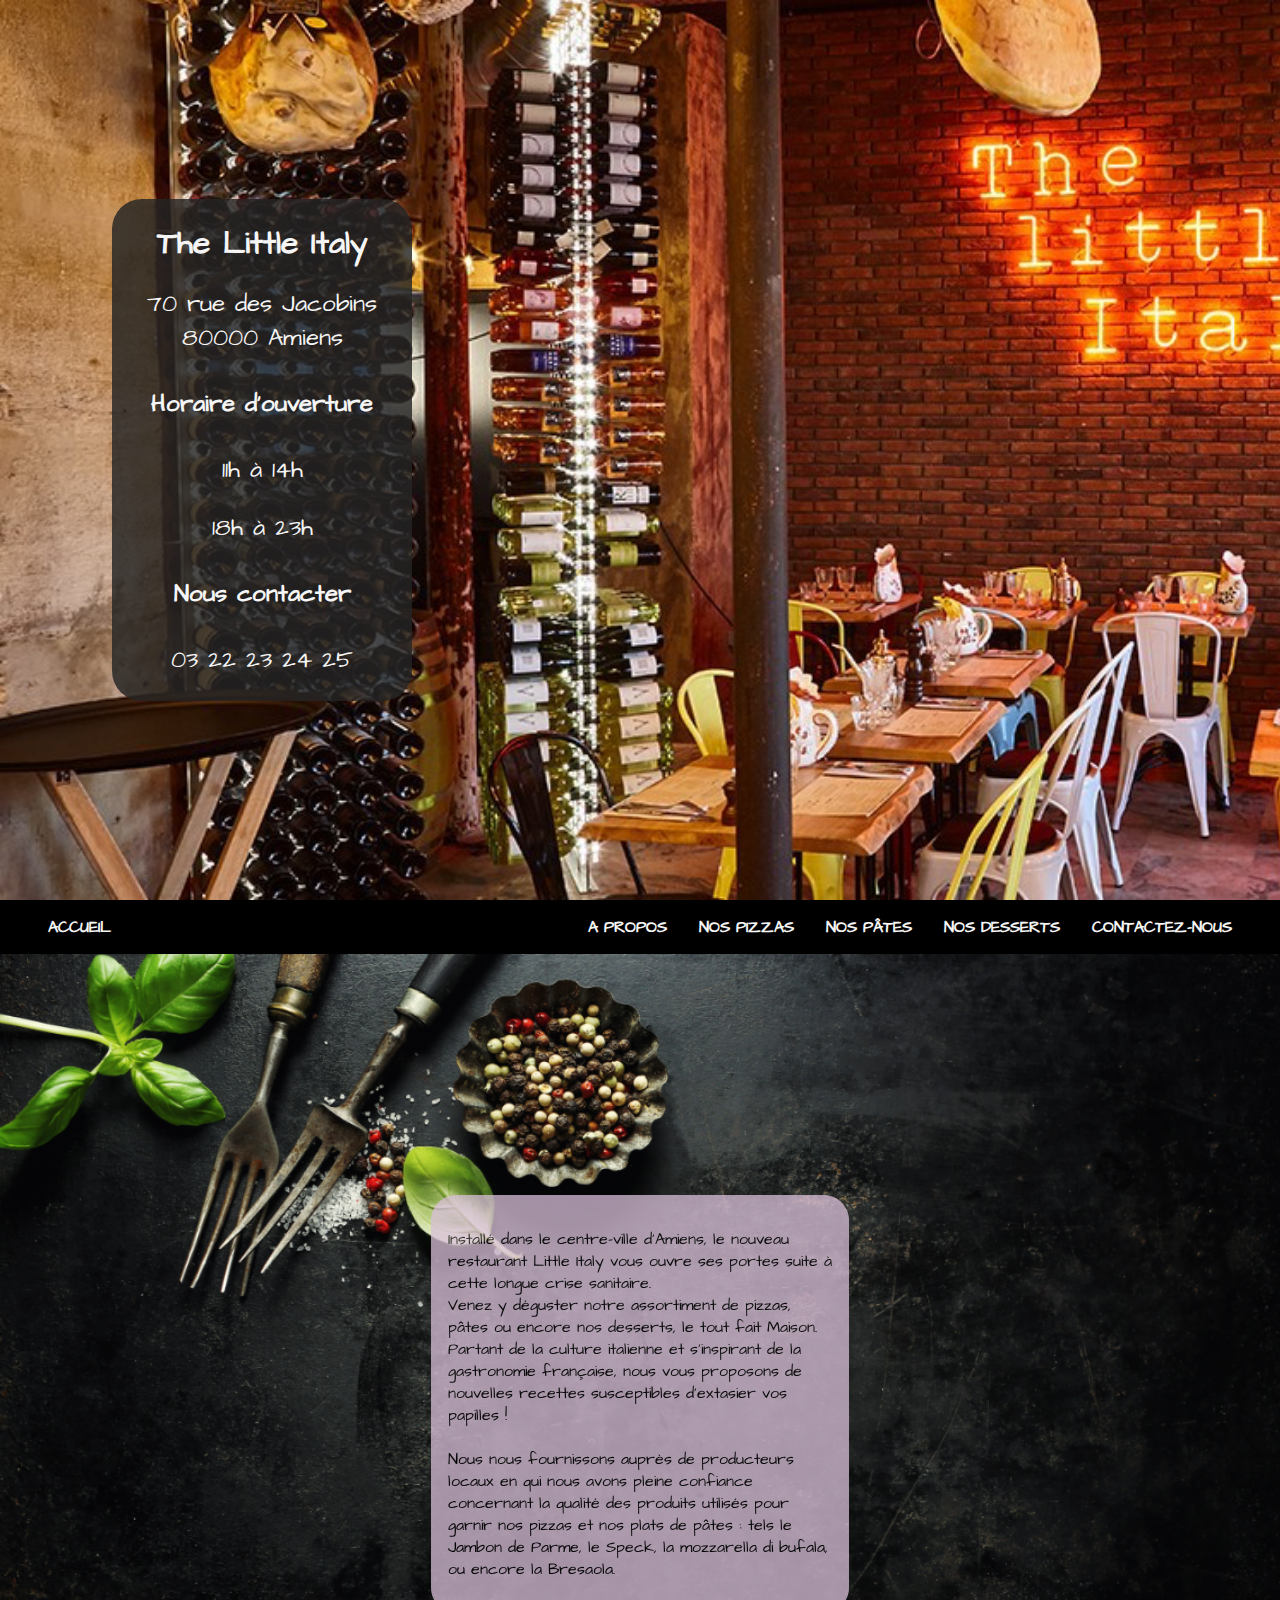
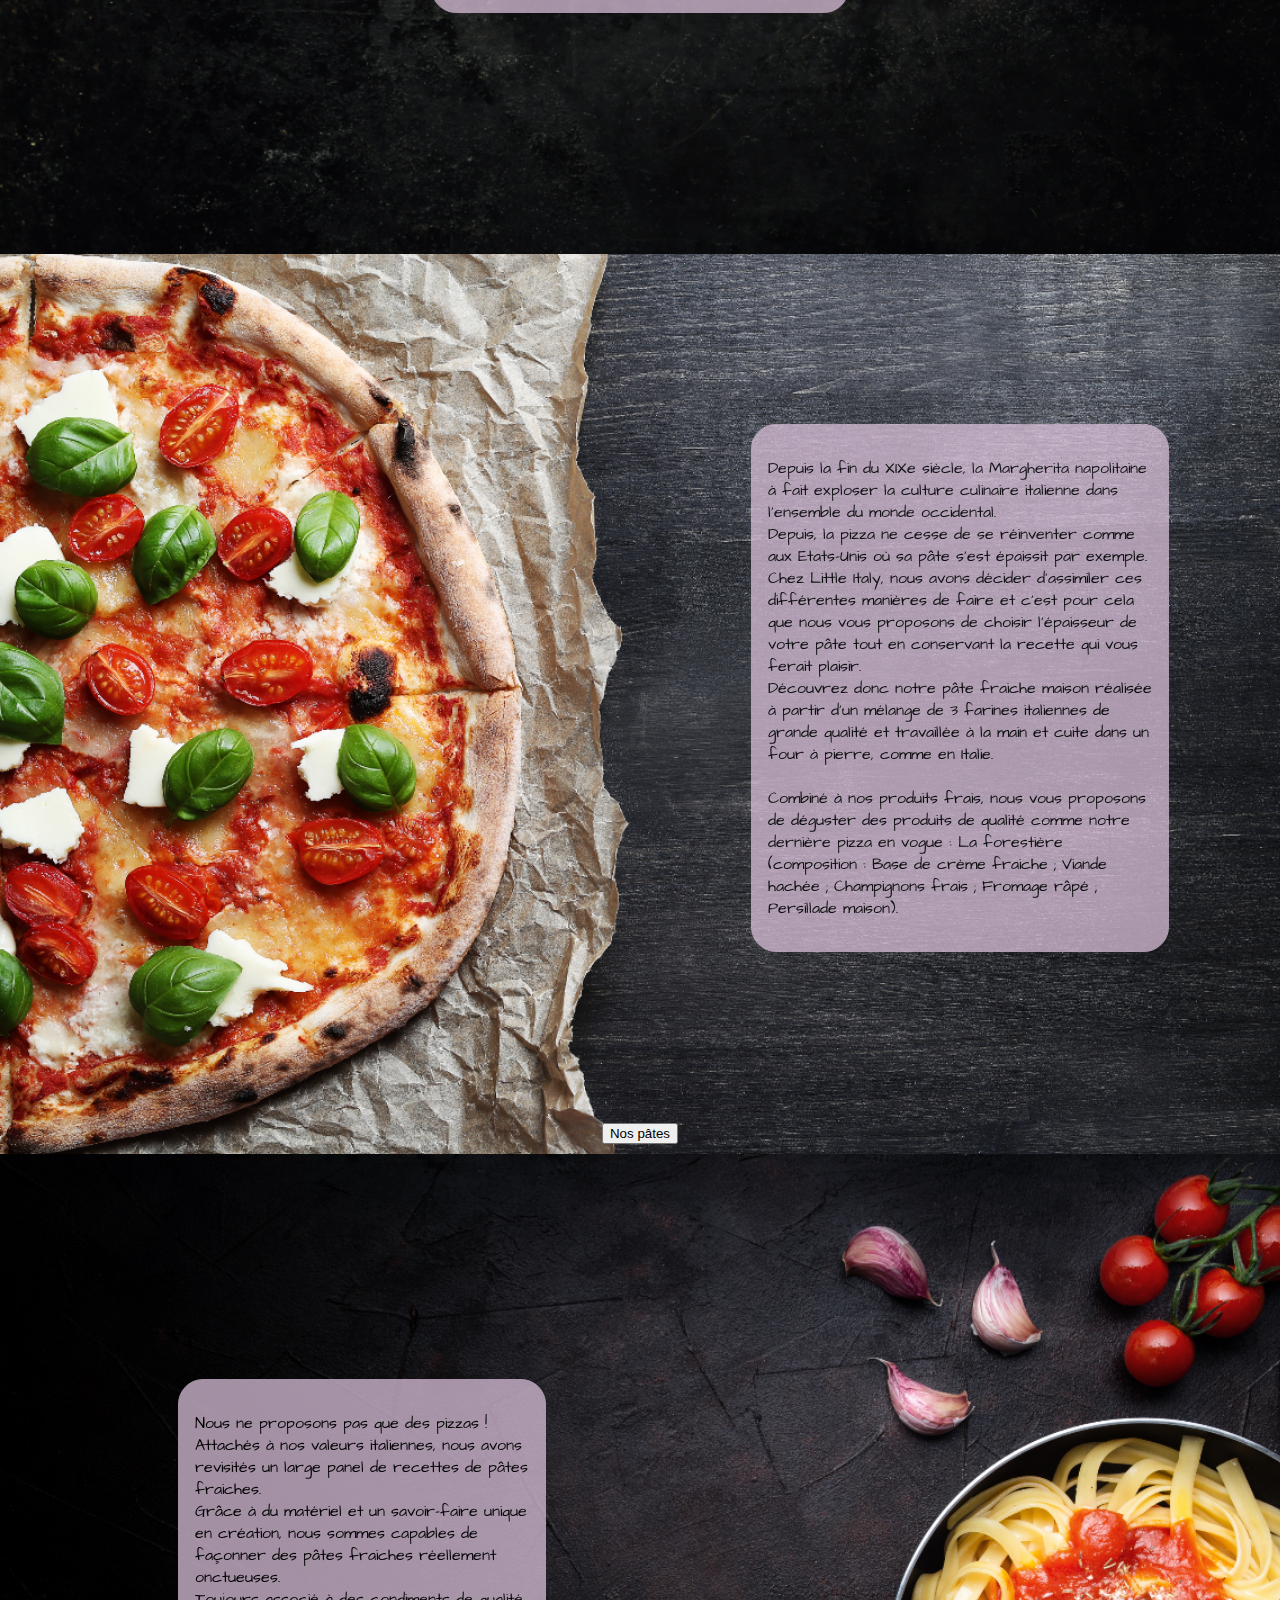
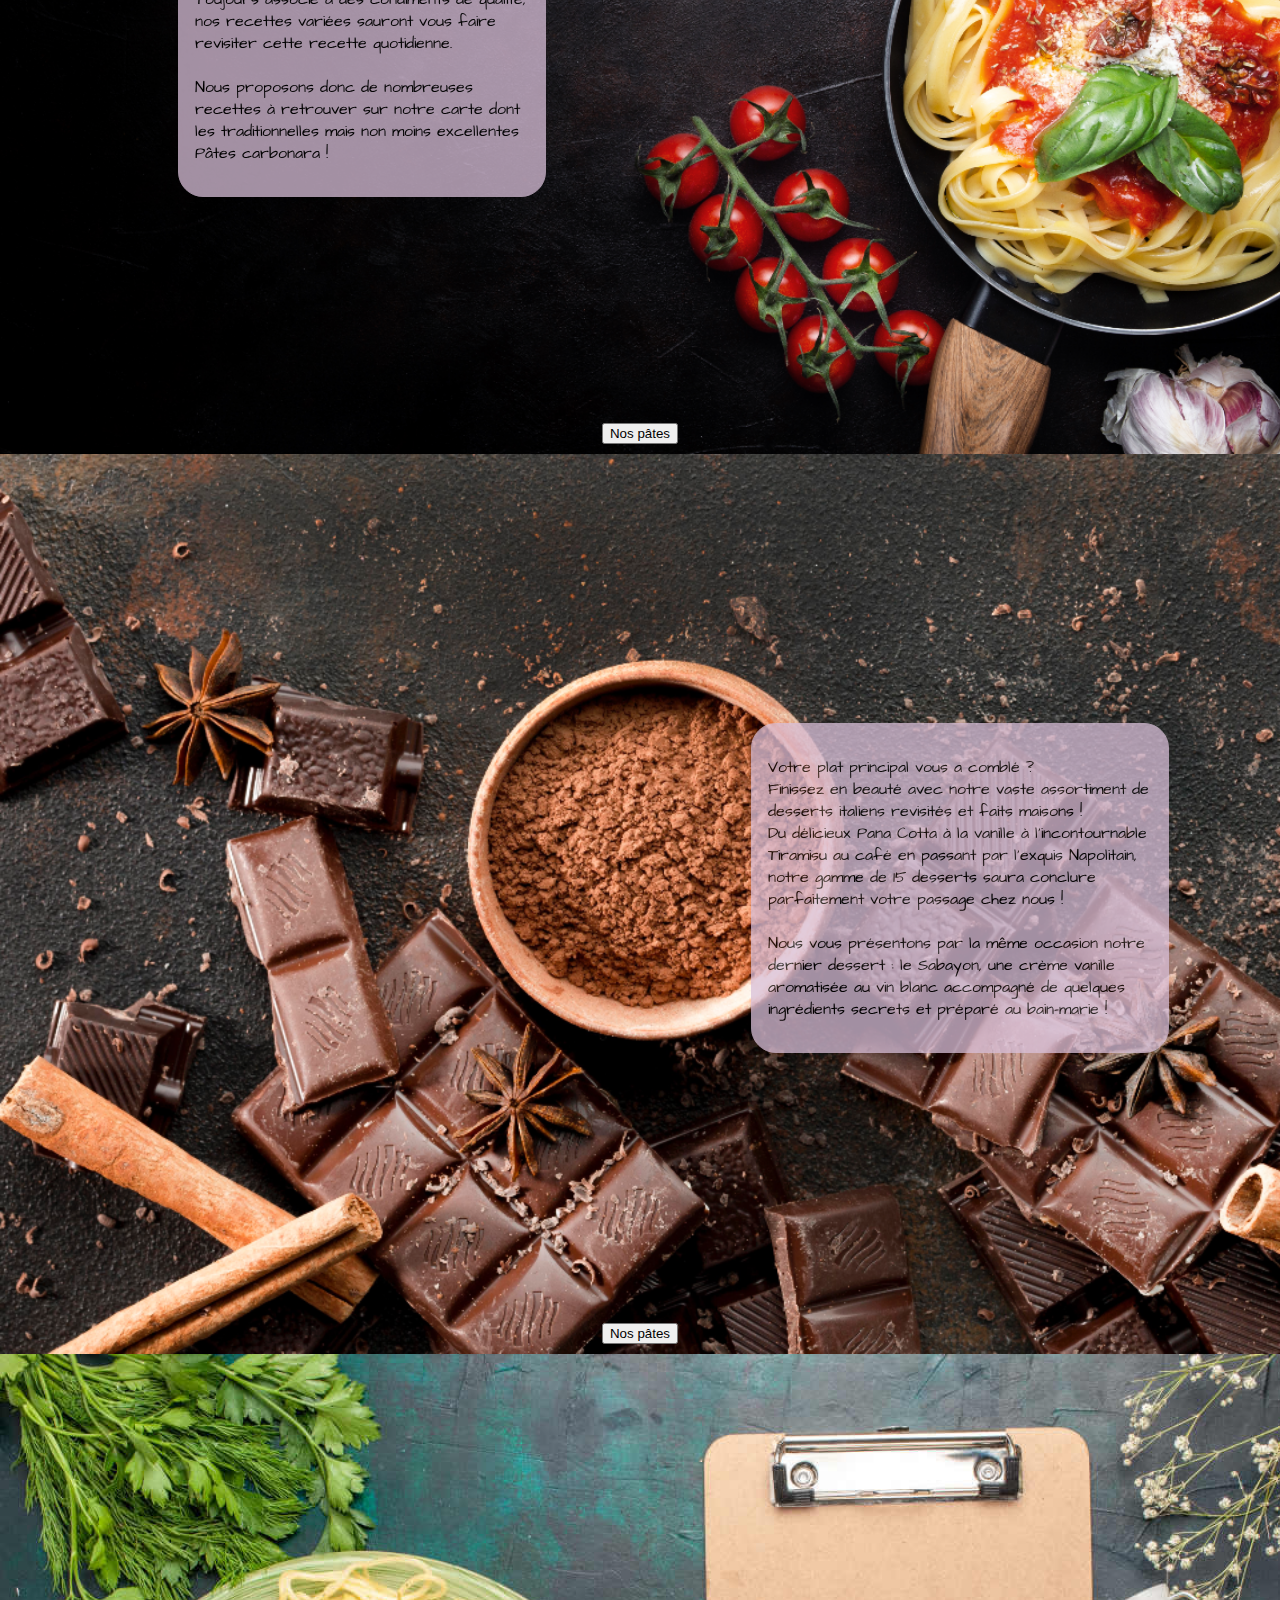
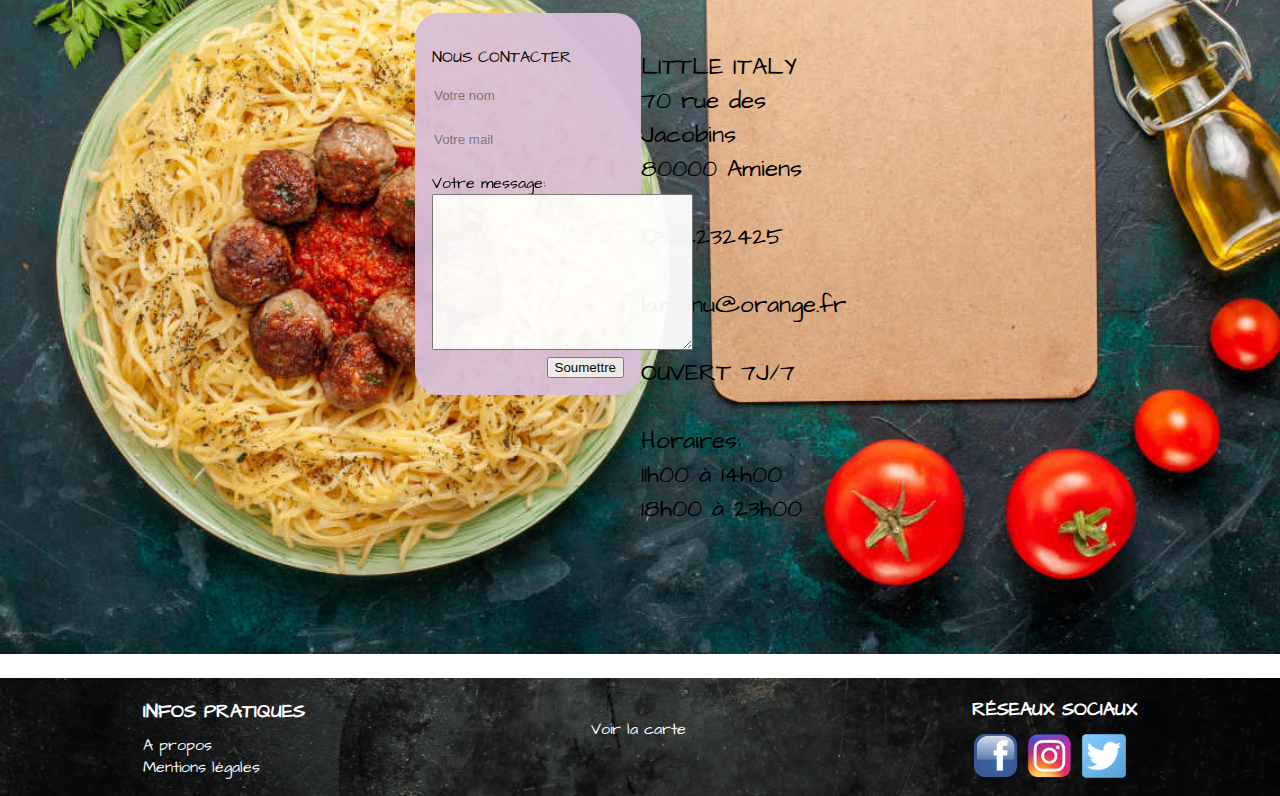
==== index.html @ d1edf122 "collapse" ====
<!DOCTYPE html>
<html lang="fr">

<head>
    <meta charset="UTF-8">
    <meta http-equiv="X-UA-Compatible" content="IE=edge">
    <meta name="viewport" content="width=device-width, initial-scale=1.0">
    <link rel="stylesheet" href="/assets/css/style.css">
    <link rel="preconnect" href="https://fonts.gstatic.com">
    <link href="https://fonts.googleapis.com/css2?family=Architects+Daughter&display=swap" rel="stylesheet">
    <script type="text/javascript" src="/assets/js/collapse.js"></script>
    <title>Little Italy amiens restaurant italien</title>
</head>

<body>
    <header>
        <div id="adresse">
            <h1>The Little Italy</h1>
            <div class="coord">
                <div>
                    70 rue des Jacobins
                </div>
                <div>
                    80000 Amiens
                </div>
                <div class="horaires">
                    <h4>Horaire d'ouverture</h4>
                </div>
                <div class="coord">
                    11h à 14h
                </div>
                <div>
                    18h à 23h
                </div>
                <div class="horaires">
                    <h4>Nous contacter</h4>
                </div>
                <div>
                    <a href="tel:+322222222">03 22 23 24 25</a>
                </div>

            </div>
        </div>
    </header>

    <main>
        <nav class="first">
            <ul class="first-nav-list">
                <!-- cher scrum : mettre aprés le # le nom de l'ID de la page pour rendre la nav barre fonctionnelle. bisous ! -->
                <li class="nav-item"><a href="#adresse">Accueil</a></li>
                <li class="nav-item"><a href="#propos">A propos</a></li>
                <li class="nav-item"><a href="#pizzas">Nos pizzas</a></li>
                <li class="nav-item"><a href="#pates">Nos pâtes</a></li>
                <li class="nav-item"><a href="#desserts">Nos desserts</a></li>
                <li class="nav-item"><a href="#contact">Contactez-nous</a></li>
            </ul>
        </nav>


        <div id="propos">
            <div class="nothing"></div>
            <div class="text">
                <p>
                    Installé dans le centre-ville d’Amiens, le nouveau restaurant Little Italy vous ouvre ses
                    portes
                    suite à cette longue crise sanitaire.<br>
                    Venez y déguster notre assortiment de pizzas, pâtes ou encore nos desserts, le tout fait
                    Maison.
                    Partant de la culture italienne et s’inspirant de la gastronomie française, nous vous
                    proposons
                    de nouvelles recettes susceptibles d’extasier vos papilles !<br><br>
                    Nous nous fournissons auprès de producteurs locaux en qui nous avons pleine confiance
                    concernant
                    la qualité des produits utilisés pour garnir nos pizzas et nos plats de pâtes : tels le
                    Jambon
                    de Parme, le Speck, la mozzarella di bufala, ou encore la Bresaola.
                </p>
            </div>
        </div>

        <div id="pizzas">
            <div class="flex">
                <div class="nothing"></div>
                <div class="text">
                    <p>
                        Depuis la fin du XIXe siècle, la Margherita napolitaine à fait exploser la culture culinaire
                        italienne dans l’ensemble du monde occidental.<br>
                        Depuis, la pizza ne cesse de se réinventer comme aux Etats-Unis où sa pâte s’est épaissit par
                        exemple.<br>
                        Chez Little Italy, nous avons décider d’assimiler ces différentes manières de faire et c’est
                        pour
                        cela que nous vous proposons de choisir l’épaisseur de votre pâte tout en conservant la recette
                        qui
                        vous ferait plaisir.<br>
                        Découvrez donc notre pâte fraiche maison réalisée à partir d’un mélange de 3 farines italiennes
                        de
                        grande qualité et travaillée à la main et cuite dans un four à pierre, comme en Italie.<br><br>
                        Combiné à nos produits frais, nous vous proposons de déguster des produits de qualité comme
                        notre
                        dernière pizza en vogue : La forestière (composition : Base de crème fraiche ; Viande hachée ;
                        Champignons frais ; Fromage râpé ; Persillade maison).
                    </p>
                </div>
            </div>

            <div class="testcol">
                <colapse>
                    <div class="test"></div>
                    <div id="root"></div>

                    <button class="btn btn-primary btn__first" data-toggle="collapse" data-target=".collapse.first"
                        data-text="Collapse">
                        Nos pâtes
                    </button>
                    <div class="block collapse first">
                        <div class="block__content">
                            ICI nos pates <br>
                            la encore <br>
                            esy oui ont fait des pates
                            en 2 2 avec Vincent <br>
                        </div>
                    </div>
                </colapse>
            </div>
        </div>

        <div id="pates">
            <div class="flex">
                <div class="text">
                    <p>
                        Nous ne proposons pas que des pizzas !<br>
                        Attachés à nos valeurs italiennes, nous avons revisités un large panel de recettes de pâtes
                        fraiches.<br>
                        Grâce à du matériel et un savoir-faire unique en création, nous sommes capables de façonner des
                        pâtes fraiches réellement onctueuses.<br>
                        Toujours associé à des condiments de qualité, nos recettes variées sauront vous faire revisiter
                        cette recette quotidienne.<br><br>
                        Nous proposons donc de nombreuses recettes à retrouver sur notre carte dont les traditionnelles
                        mais
                        non moins excellentes Pâtes carbonara !
                    </p>
                </div>
                <div class="nothing"></div>
            </div>
            <div class="testcol">
                <colapse>
                    <div class="test"></div>
                    <div id="root"></div>

                    <button class="btn btn-primary btn__first" data-toggle="collapse" data-target=".collapse.first"
                        data-text="Collapse">
                        Nos pâtes
                    </button>
                    <div class="block collapse first">
                        <div class="block__content">
                            ICI nos pates <br>
                            la encore <br>
                            esy oui ont fait des pates
                            en 2 2 avec Vincent <br>
                        </div>
                    </div>
                </colapse>
            </div>
        </div>

        <div id="desserts">
            <div class="flex">
                <div class="nothing"></div>
                <div class="text">
                    <p>
                        Votre plat principal vous a comblé ?<br>
                        Finissez en beauté avec notre vaste assortiment de desserts italiens revisités et faits maisons
                        !<br>
                        Du délicieux Pana Cotta à la vanille à l’incontournable Tiramisu au café en passant par l’exquis
                        Napolitain, notre gamme de 15 desserts saura conclure parfaitement votre passage chez nous
                        !<br><br>
                        Nous vous présentons par la même occasion notre dernier dessert : le Sabayon, une crème vanille
                        aromatisée au vin blanc accompagné de quelques ingrédients secrets et préparé au bain-marie !
                    </p>
                </div>
            </div>
            <div class="testcol">
                <colapse>
                    <div class="test"></div>
                    <div id="root"></div>

                    <button class="btn btn-primary btn__first" data-toggle="collapse" data-target=".collapse.first"
                        data-text="Collapse">
                        Nos pâtes
                    </button>
                    <div class="block collapse first">
                        <div class="block__content">
                            ICI nos pates <br>
                            la encore <br>
                            esy oui ont fait des pates
                            en 2 2 avec Vincent <br>
                        </div>
                    </div>
                </colapse>
            </div>
        </div>

        <div id="contact">
            <div class="text">
                <p>NOUS CONTACTER</p>
                <input type="text" placeholder="Votre nom"><br><br>
                <input type="text" placeholder="Votre mail"><br><br>
                <label for="message">Votre message:</label> <br>
                <textarea name="message" id="message" cols="30" rows="10"></textarea>
                <div id="button"><button>Soumettre</button></div>
            </div>
            <div class="nothing">
                <p>
                    LITTLE ITALY<br>
                    70 rue des Jacobins<br>
                    80000 Amiens<br><br>
                    0322232425<br><br>
                    la.manu@orange.fr<br><br>
                    OUVERT 7J/7<br><br>
                    Horaires:<br>
                    11h00 à 14h00<br>
                    18h00 à 23h00
                </p>
            </div>
        </div>

        <nav class="last">
            <ul class="last-nav-list">
                <li class="item-nav"><a href="#"><img class="calendar"
                            src="https://img.icons8.com/fluent-systems-filled/48/ffffff/open-sign.png" /> Nos
                        Horaires</a></li>
                <li class="item-nav"><a href="tel:+3323232425"><img class="phone"
                            src="https://img.icons8.com/small/32/ffffff/phone-not-being-used.png" /> 03 22 23 24 25</a>
                </li>
                <li class="item-nav"><a href="mailto:contact@example.com"><img class="mail"
                            src="https://img.icons8.com/material-rounded/32/ffffff/important-mail.png" />
                        contact-amiens@lamanu.fr</a></li>
                <li class="item-nav"><a href="https://goo.gl/maps/Rme43h8SGGbw8ms67"><img class="adress"
                            src="https://img.icons8.com/pastel-glyph/32/ffffff/gps-location--v2.png" /> 70 rue de
                        Jacobins 80000 Amiens</a></li>
            </ul>
        </nav>
    </main>

    <footer>
        <div id="footer">
            <div class="footer">
                <div>
                    <h3>INFOS PRATIQUES</h3>
                    <div>
                        <a href="#propos">A propos</a>
                    </div>
                    <div>
                        <a href="annexes/mentionsleg.html" target="_blank">Mentions légales</a>
                    </div>
                </div>
                <div>
                    <div class="menu">
                        <a href="annexes/menu.pdf" target="_blank">Voir la carte</a>
                    </div>
                </div>
                <div id="rs">
                    <h3>R&Eacute;SEAUX SOCIAUX</h3>
                    <div>
                        <a href="https://fr-fr.facebook.com/LaManuFormation" target="_blanc">
                            <img src="assets/img/fb.png" alt="Facebook">
                        </a>
                        <a href="https://www.instagram.com/lamanuformation/" target="_blank">
                            <img src="assets/img/logoig.png" alt="Instagram">
                        </a>
                        <a href="https://twitter.com/lamanuformation?lang=fr" target="_blank">
                            <img src="assets/img/logotwt.png" alt="Twitter">
                        </a>
                    </div>
                </div>
            </div>
        </div>
    </footer>

    <!-- colapse -->
    <script src="https://cdnjs.cloudflare.com/ajax/libs/babel-polyfill/6.26.0/polyfill.min.js"></script>
    <script src="https://cdnjs.cloudflare.com/ajax/libs/jquery/3.3.1/jquery.js"></script>
    <script src="https://cdnjs.cloudflare.com/ajax/libs/twitter-bootstrap/4.0.0-beta.3/js/bootstrap.js"></script>
    <!-- colapse -->
</body>

</html>
---- assets/css/style.css ----
/* Structure et Généralités */
html {
    height: 100%;
}

body {
    height: 100%;
    margin: 0;
    font-family: 'Architects Daughter', cursive;
}

a {
    text-decoration: none;
    color: whitesmoke;
}

h1 {
    color: whitesmoke;
    text-align: center;
}

/* Fin structure */

/* Début Header */
header {
    height: 100%;
    background-image: url(/assets/img/littleitalyweb.png);
    background-size: cover;
    display: flex;
    align-items: center;
}

#adresse {
    margin-left: 7em;
    width: 300px;
    background-color: rgba(36, 36, 36, 0.822);
    border-radius: 30px;
}

.coord {
    color: whitesmoke;
    display: flex;
    flex-direction: column;
    align-items: center;
    font-size: 24px;
    margin-bottom: 1em;
}

.horaires {
    margin-bottom: 0px;
}

/* Fin du header */
/* Nav barre du haut */
.first-nav-list {
    padding: 1rem;
    display: flex;
    justify-content: flex-end;
    align-items: center;
    list-style: none;
    background-color: black;
}

.nav-item {
    margin-right: 2rem;
    text-transform: uppercase;
    font-weight: 600;
}

.nav-item:first-child {
    margin-right: auto;
    margin-left: 2rem;
}

.first {
    position: sticky;
    position: -webkit-sticky;
    top: 0;
    z-index: 1;
}

.first ul {
    margin: 0;
}

/* Nav barre du bas */
.last-nav-list {
    display: flex;
    justify-content: flex-end;
    align-items: center;
    list-style: none;
    justify-content: space-around;
    align-items: center;
}

.last ul {
    margin: 0;
}

.item-nav {
    margin-right: 3rem;
    text-transform: uppercase;
    font-weight: 300;
}

.calendar,
.phone,
.mail,
.adress {
    vertical-align: middle;
}

/* Fin barre */
/* MAIN-Généralités */
main {
    color: black;
}

#propos {
    height: 100vh;
    background-size: cover;
    display: flex;
    justify-content: center;
    align-items: center;
}

#propos,
#pizzas,
#pates,
#desserts {
    height: 100vh;
    background-size: cover;
    display: flex;
    justify-content: center;
    align-items: center;
    flex-direction: column;
}

.text {
    width: 30%;
    background-color: thistle;
    border: 1px solid thistle;
    border-radius: 25px;
    padding: 1em;
    filter: opacity(75%)
}

.nothing {
    width: 50%;
}

.flex {
    display: flex;
    justify-content: center;
    align-items: center;
    height: 100%;
}

/* Main-Parts */
#propos {
    background-image: url(/assets/img/propos.png);
}

#pizzas {
    background-image: url(/assets/img/pizzas.png);
}

#pates {
    background-image: url(/assets/img/pates.png);
}

#desserts {
    background-image: url(/assets/img/dessertweb.png);
}

/* Main-Contact */
#contact {
    background-image: url(/assets/img/contact.jpg);
    justify-content: space-evenly;
    height: 100vh;
    background-size: cover;
    display: flex;
    justify-content: center;
    align-items: center;
}

#contact .text {
    filter: opacity(95%);
    width: 15%;
}

#contact input {
    background: none;
    border: none;
}

#button {
    text-align: end;
}

#contact .nothing {
    font-size: x-large;
    width: 17.5%;
    margin-top: 7em;
}

/* Fin Main */
/* Footer */
#footer {
    height: 50%;
    background-image: url(/assets/img/footer.png);
    background-size: cover;
    display: flex;
    color: white;
    padding-bottom: 1em;
}

.footer {
    width: 100%;
    height: 100%;
    display: flex;
    justify-content: space-around;
    align-items: center;
}

footer h3 {
    margin: 1em 0 0.5em 0;
}

#rs img {
    vertical-align: middle;
    height: 3em;
    width: 3em;
}

.last {
    position: sticky;
    position: -webkit-sticky;
    bottom: 0;
    margin: 0px;
    padding: 1px;
    background-color: rgba(44, 29, 29, 0.719);
}

/* Fin footer */
/* Mentions légales */
#mentions {
    background: url(/assets/img/beton_noir.jpg);
    background-size: cover;
    font-family: Arial, Helvetica, sans-serif;
    color: whitesmoke;
    padding: 2em;
}

/* Collapse */
.collapse {
    display: block;
    max-height: 0px;
    overflow: hidden;
    transition: max-height .5s cubic-bezier(0, 1, 0, 1);
}

.collapse.show {
    max-height: 99em;
    transition: max-height .5s ease-in-out;
}


.block {
    margin-top: 10px;
    background-image: url(/assets/img/fondcollapse.png);
    background-size: cover;
    padding: 0;
    height: 250px;

}

.block__content {
    border: Opx solid rgb(173, 75, 75);
    padding: 1.5em;
    height: 100%;
}

.testcol {
    text-align: center;
}

/* Fin coolapse */
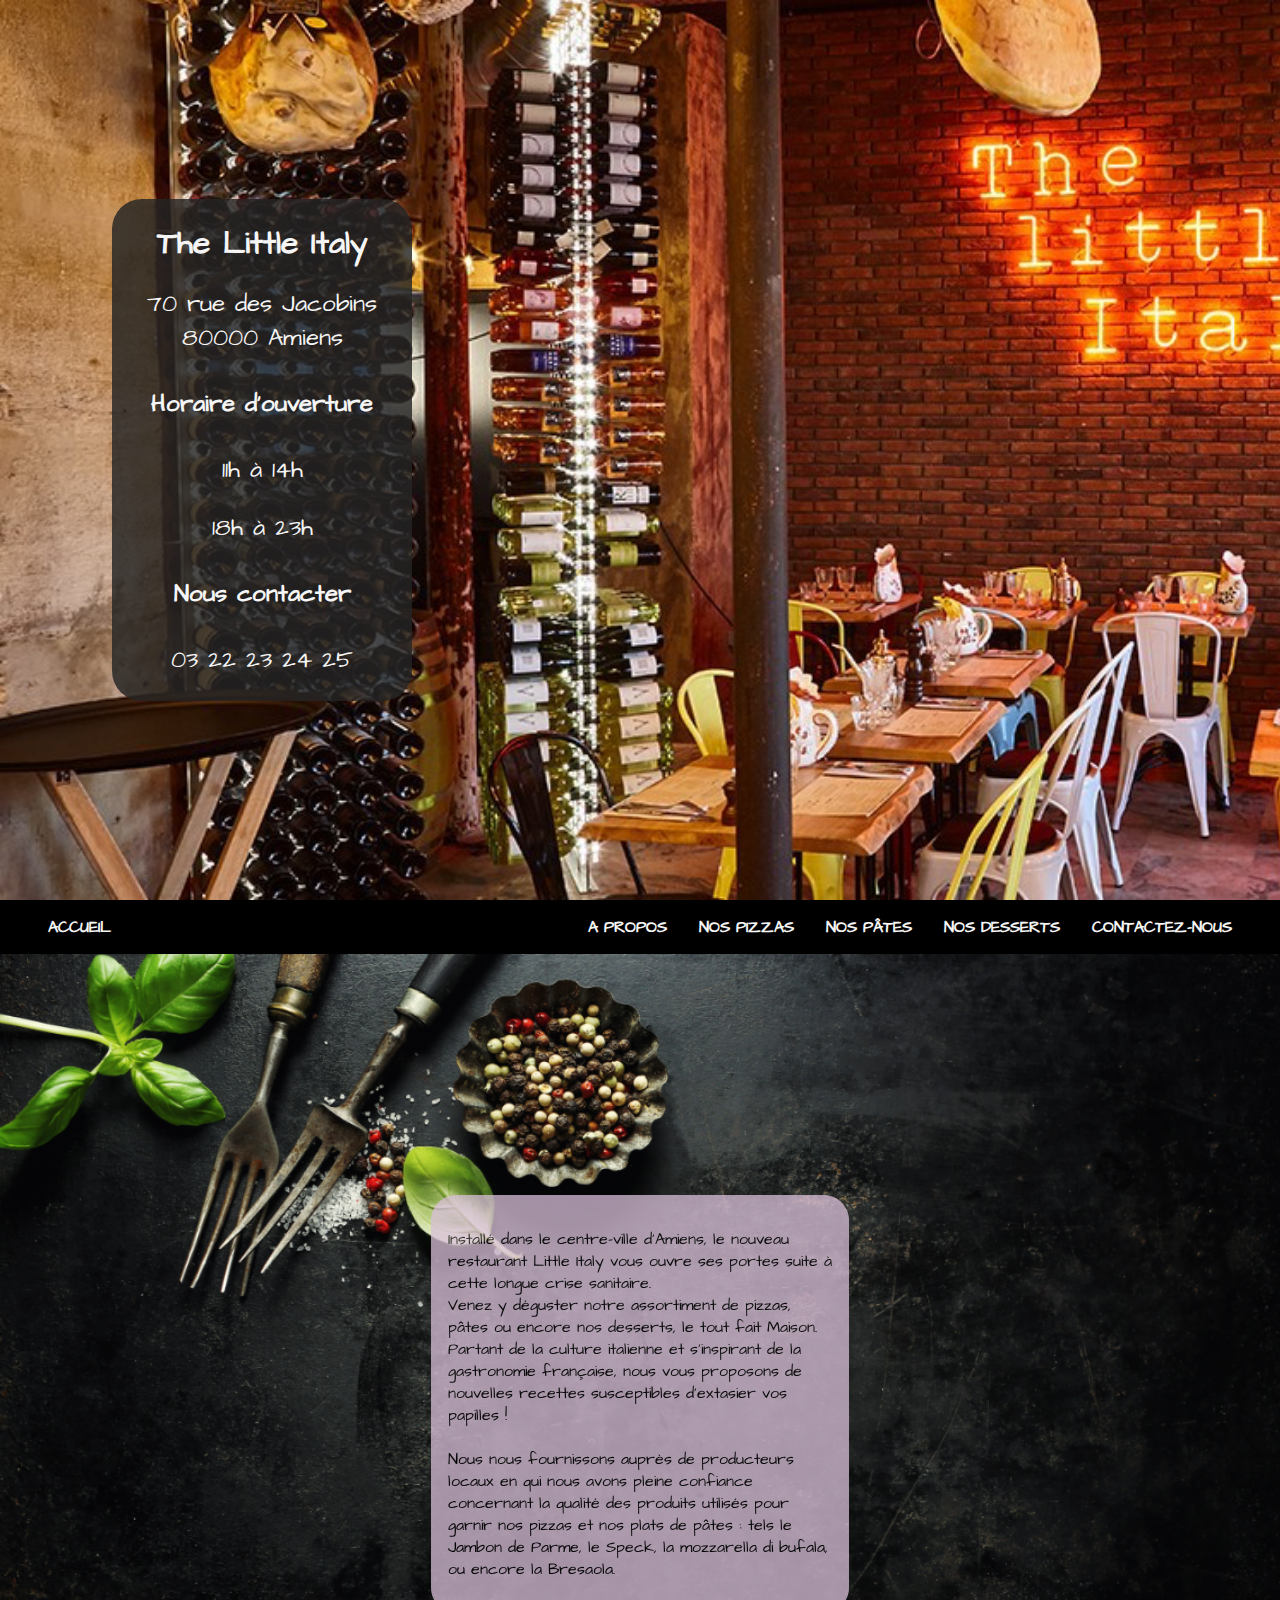
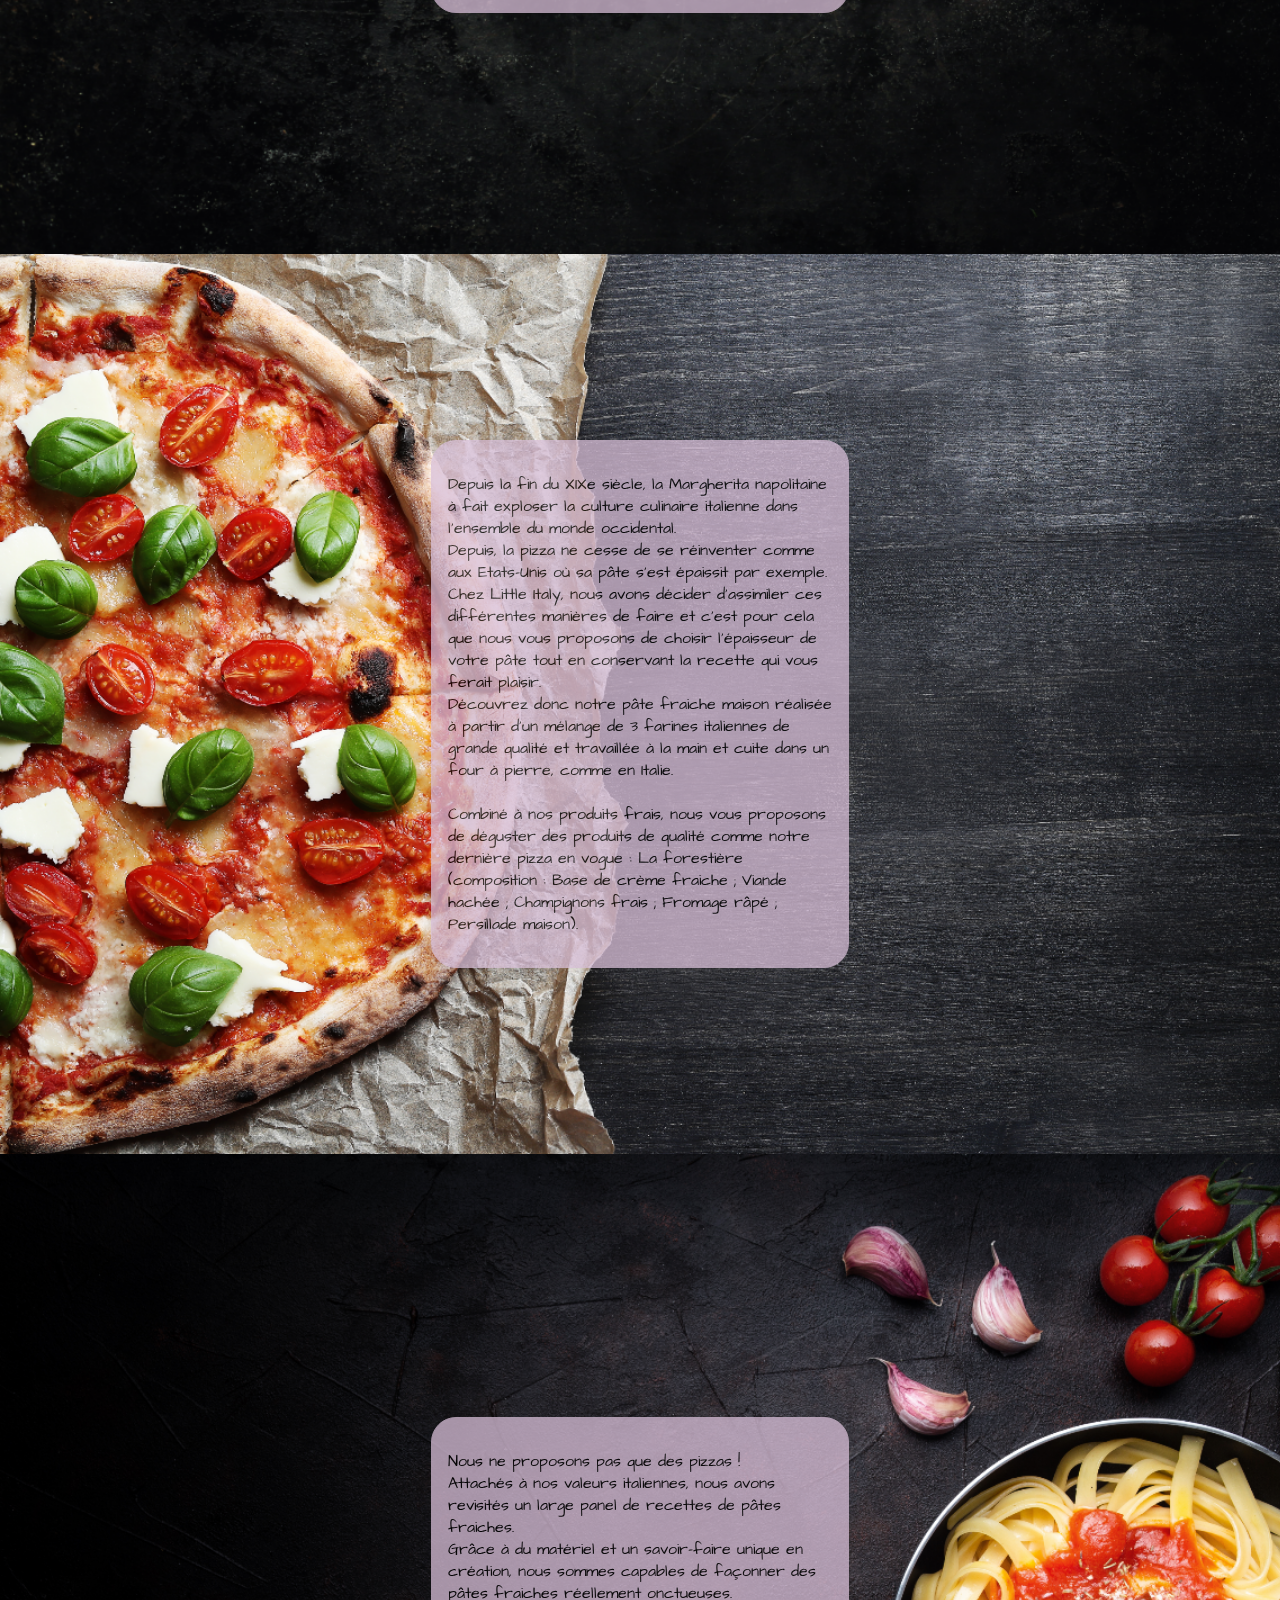
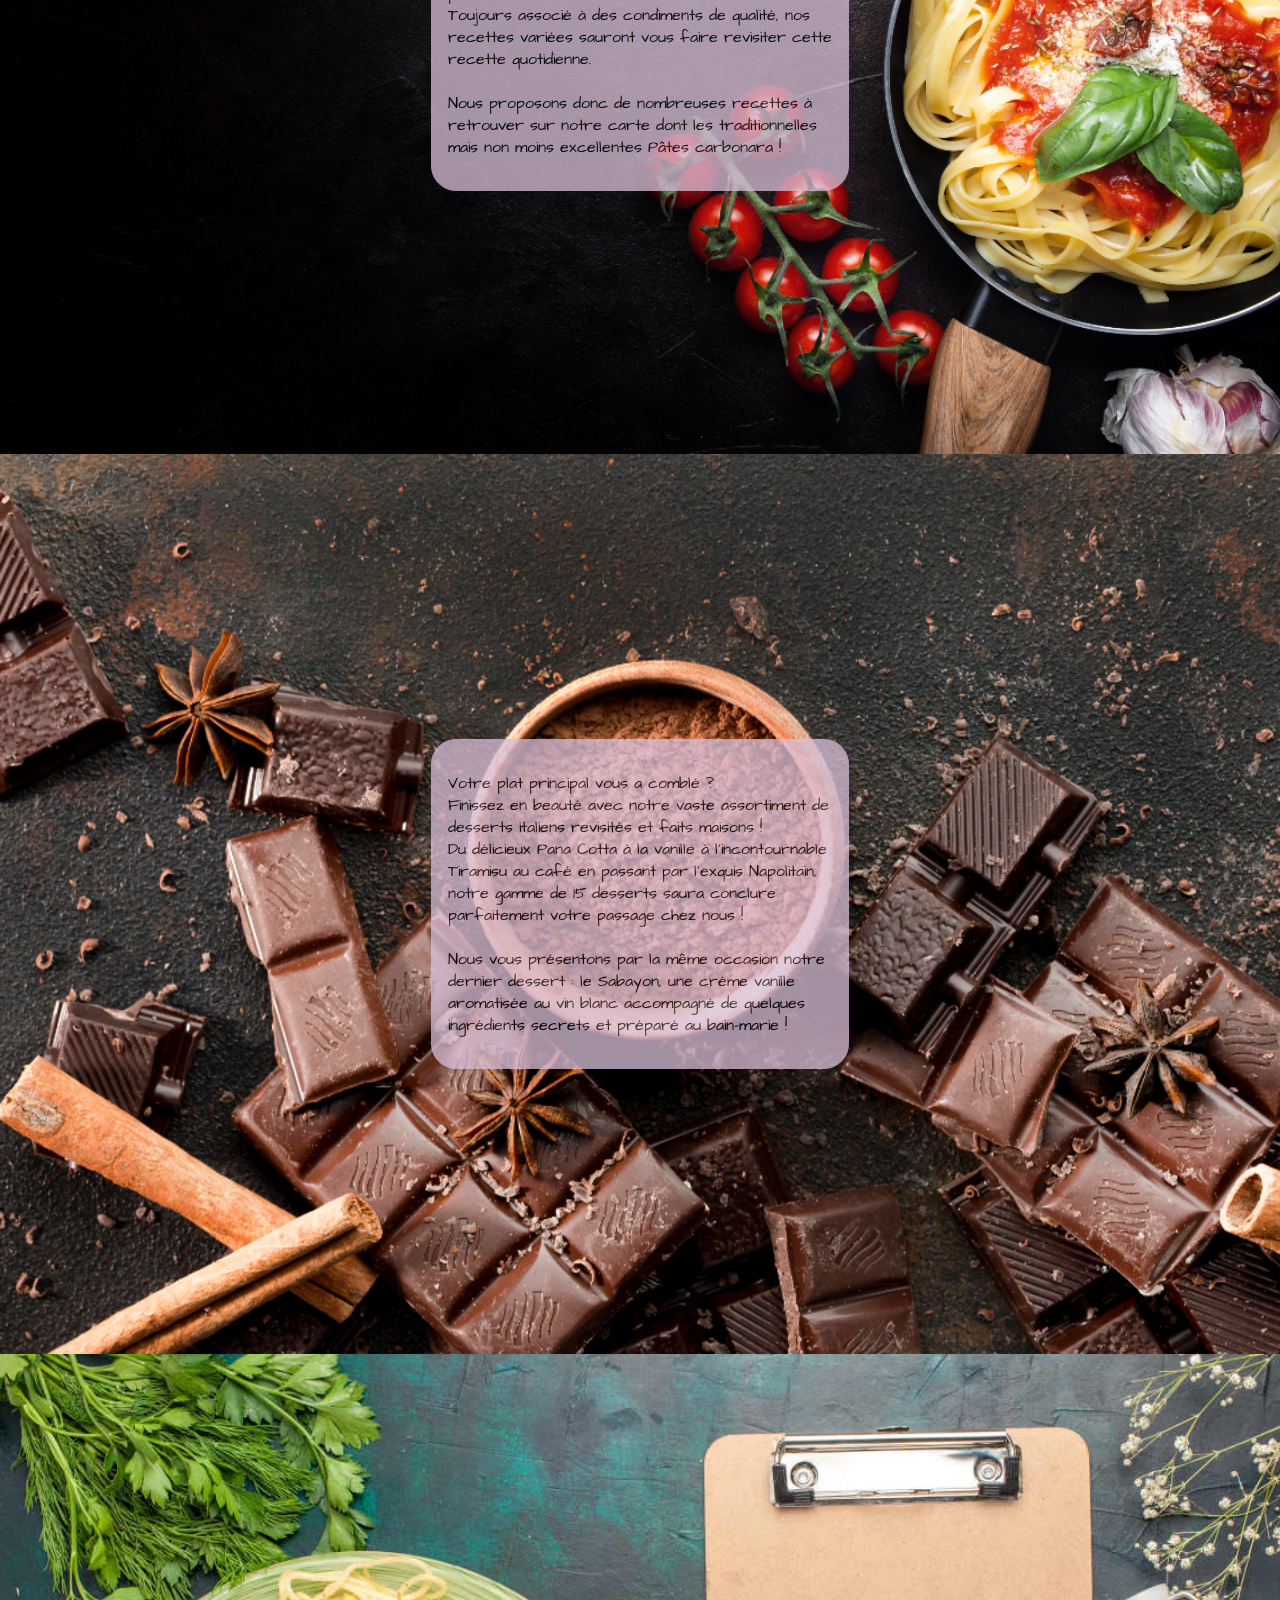
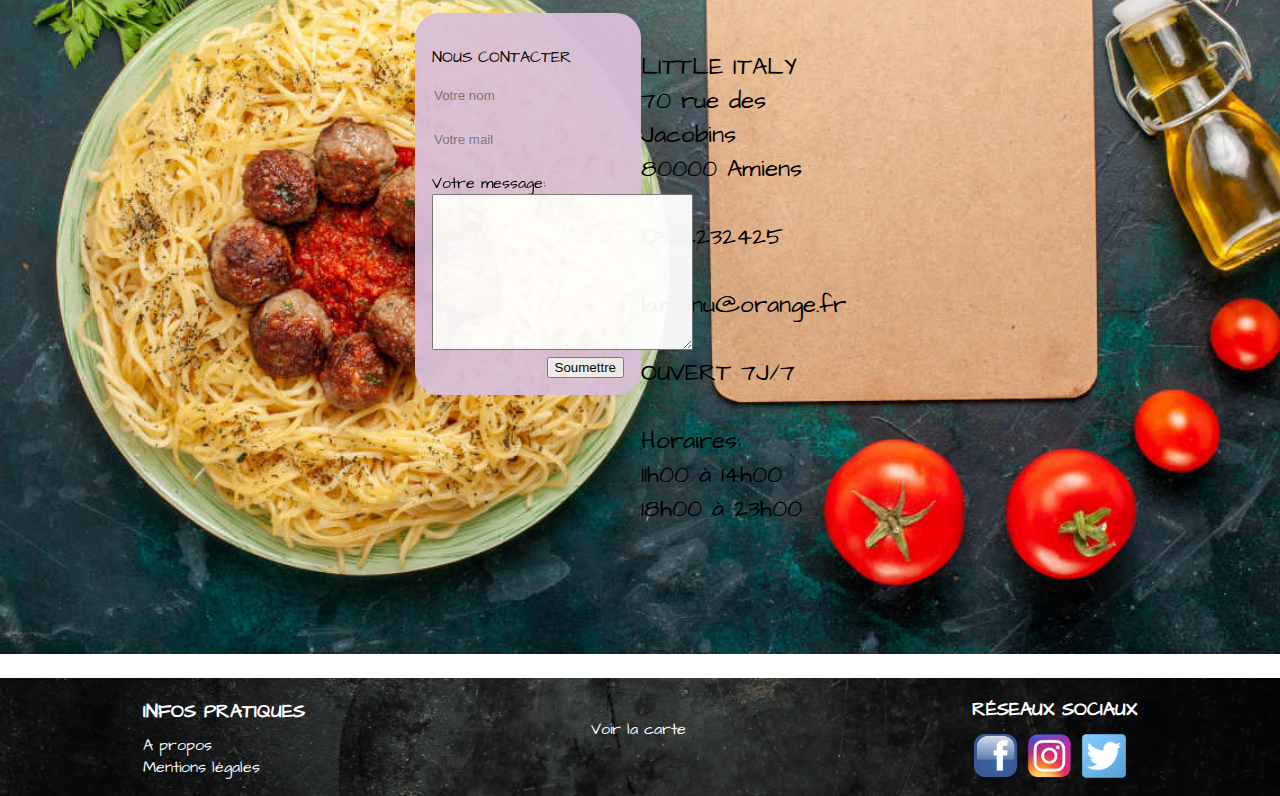
==== commit e7918b3e: "ok" ====
--- a/index.html
+++ b/index.html
@@ -79,124 +79,62 @@
         </div>
 
         <div id="pizzas">
-            <div class="flex">
-                <div class="nothing"></div>
-                <div class="text">
-                    <p>
-                        Depuis la fin du XIXe siècle, la Margherita napolitaine à fait exploser la culture culinaire
-                        italienne dans l’ensemble du monde occidental.<br>
-                        Depuis, la pizza ne cesse de se réinventer comme aux Etats-Unis où sa pâte s’est épaissit par
-                        exemple.<br>
-                        Chez Little Italy, nous avons décider d’assimiler ces différentes manières de faire et c’est
-                        pour
-                        cela que nous vous proposons de choisir l’épaisseur de votre pâte tout en conservant la recette
-                        qui
-                        vous ferait plaisir.<br>
-                        Découvrez donc notre pâte fraiche maison réalisée à partir d’un mélange de 3 farines italiennes
-                        de
-                        grande qualité et travaillée à la main et cuite dans un four à pierre, comme en Italie.<br><br>
-                        Combiné à nos produits frais, nous vous proposons de déguster des produits de qualité comme
-                        notre
-                        dernière pizza en vogue : La forestière (composition : Base de crème fraiche ; Viande hachée ;
-                        Champignons frais ; Fromage râpé ; Persillade maison).
-                    </p>
-                </div>
-            </div>
-
-            <div class="testcol">
-                <colapse>
-                    <div class="test"></div>
-                    <div id="root"></div>
-
-                    <button class="btn btn-primary btn__first" data-toggle="collapse" data-target=".collapse.first"
-                        data-text="Collapse">
-                        Nos pâtes
-                    </button>
-                    <div class="block collapse first">
-                        <div class="block__content">
-                            ICI nos pates <br>
-                            la encore <br>
-                            esy oui ont fait des pates
-                            en 2 2 avec Vincent <br>
-                        </div>
-                    </div>
-                </colapse>
+
+            <div class="nothing"></div>                
+            <div class="text">
+                <p>
+                    Depuis la fin du XIXe siècle, la Margherita napolitaine à fait exploser la culture culinaire
+                    italienne dans l’ensemble du monde occidental.<br>
+                    Depuis, la pizza ne cesse de se réinventer comme aux Etats-Unis où sa pâte s’est épaissit par
+                    exemple.<br>
+                    Chez Little Italy, nous avons décider d’assimiler ces différentes manières de faire et c’est
+                    pour
+                    cela que nous vous proposons de choisir l’épaisseur de votre pâte tout en conservant la recette
+                    qui
+                    vous ferait plaisir.<br>
+                    Découvrez donc notre pâte fraiche maison réalisée à partir d’un mélange de 3 farines italiennes
+                    de
+                    grande qualité et travaillée à la main et cuite dans un four à pierre, comme en Italie.<br><br>
+                    Combiné à nos produits frais, nous vous proposons de déguster des produits de qualité comme
+                    notre
+                    dernière pizza en vogue : La forestière (composition : Base de crème fraiche ; Viande hachée ;
+                    Champignons frais ; Fromage râpé ; Persillade maison).
+                </p>
             </div>
         </div>
 
         <div id="pates">
-            <div class="flex">
-                <div class="text">
-                    <p>
-                        Nous ne proposons pas que des pizzas !<br>
-                        Attachés à nos valeurs italiennes, nous avons revisités un large panel de recettes de pâtes
-                        fraiches.<br>
-                        Grâce à du matériel et un savoir-faire unique en création, nous sommes capables de façonner des
-                        pâtes fraiches réellement onctueuses.<br>
-                        Toujours associé à des condiments de qualité, nos recettes variées sauront vous faire revisiter
-                        cette recette quotidienne.<br><br>
-                        Nous proposons donc de nombreuses recettes à retrouver sur notre carte dont les traditionnelles
-                        mais
-                        non moins excellentes Pâtes carbonara !
-                    </p>
-                </div>
-                <div class="nothing"></div>
-            </div>
-            <div class="testcol">
-                <colapse>
-                    <div class="test"></div>
-                    <div id="root"></div>
-
-                    <button class="btn btn-primary btn__first" data-toggle="collapse" data-target=".collapse.first"
-                        data-text="Collapse">
-                        Nos pâtes
-                    </button>
-                    <div class="block collapse first">
-                        <div class="block__content">
-                            ICI nos pates <br>
-                            la encore <br>
-                            esy oui ont fait des pates
-                            en 2 2 avec Vincent <br>
-                        </div>
-                    </div>
-                </colapse>
-            </div>
+            <div class="text">
+                <p>
+                    Nous ne proposons pas que des pizzas !<br>
+                    Attachés à nos valeurs italiennes, nous avons revisités un large panel de recettes de pâtes
+                    fraiches.<br>
+                    Grâce à du matériel et un savoir-faire unique en création, nous sommes capables de façonner des
+                    pâtes fraiches réellement onctueuses.<br>
+                    Toujours associé à des condiments de qualité, nos recettes variées sauront vous faire revisiter
+                    cette recette quotidienne.<br><br>
+                    Nous proposons donc de nombreuses recettes à retrouver sur notre carte dont les traditionnelles
+                    mais
+                    non moins excellentes Pâtes carbonara !
+                </p>
+            </div>
+            <div class="nothing"></div>
         </div>
 
         <div id="desserts">
-            <div class="flex">
-                <div class="nothing"></div>
-                <div class="text">
-                    <p>
-                        Votre plat principal vous a comblé ?<br>
-                        Finissez en beauté avec notre vaste assortiment de desserts italiens revisités et faits maisons
-                        !<br>
-                        Du délicieux Pana Cotta à la vanille à l’incontournable Tiramisu au café en passant par l’exquis
-                        Napolitain, notre gamme de 15 desserts saura conclure parfaitement votre passage chez nous
-                        !<br><br>
-                        Nous vous présentons par la même occasion notre dernier dessert : le Sabayon, une crème vanille
-                        aromatisée au vin blanc accompagné de quelques ingrédients secrets et préparé au bain-marie !
-                    </p>
-                </div>
-            </div>
-            <div class="testcol">
-                <colapse>
-                    <div class="test"></div>
-                    <div id="root"></div>
-
-                    <button class="btn btn-primary btn__first" data-toggle="collapse" data-target=".collapse.first"
-                        data-text="Collapse">
-                        Nos pâtes
-                    </button>
-                    <div class="block collapse first">
-                        <div class="block__content">
-                            ICI nos pates <br>
-                            la encore <br>
-                            esy oui ont fait des pates
-                            en 2 2 avec Vincent <br>
-                        </div>
-                    </div>
-                </colapse>
+            <div class="nothing">
+            </div>
+            <div class="text">
+                <p>
+                    Votre plat principal vous a comblé ?<br>
+                    Finissez en beauté avec notre vaste assortiment de desserts italiens revisités et faits maisons
+                    !<br>
+                    Du délicieux Pana Cotta à la vanille à l’incontournable Tiramisu au café en passant par l’exquis
+                    Napolitain, notre gamme de 15 desserts saura conclure parfaitement votre passage chez nous
+                    !<br><br>
+                    Nous vous présentons par la même occasion notre dernier dessert : le Sabayon, une crème vanille
+                    aromatisée au vin blanc accompagné de quelques ingrédients secrets et préparé au bain-marie !
+                </p>
             </div>
         </div>
 
@@ -226,18 +164,10 @@
 
         <nav class="last">
             <ul class="last-nav-list">
-                <li class="item-nav"><a href="#"><img class="calendar"
-                            src="https://img.icons8.com/fluent-systems-filled/48/ffffff/open-sign.png" /> Nos
-                        Horaires</a></li>
-                <li class="item-nav"><a href="tel:+3323232425"><img class="phone"
-                            src="https://img.icons8.com/small/32/ffffff/phone-not-being-used.png" /> 03 22 23 24 25</a>
-                </li>
-                <li class="item-nav"><a href="mailto:contact@example.com"><img class="mail"
-                            src="https://img.icons8.com/material-rounded/32/ffffff/important-mail.png" />
-                        contact-amiens@lamanu.fr</a></li>
-                <li class="item-nav"><a href="https://goo.gl/maps/Rme43h8SGGbw8ms67"><img class="adress"
-                            src="https://img.icons8.com/pastel-glyph/32/ffffff/gps-location--v2.png" /> 70 rue de
-                        Jacobins 80000 Amiens</a></li>
+                <li class="item-nav"><a href="#"><img class ="calendar"src="https://img.icons8.com/fluent-systems-filled/48/ffffff/open-sign.png"/> Nos Horaires</a></li>
+                <li class="item-nav"><a href="tel:+3323232425"><img class ="phone"src="https://img.icons8.com/small/32/ffffff/phone-not-being-used.png"/> 03 22 23 24 25</a></li>
+                <li class="item-nav"><a href="mailto:contact@example.com"><img class ="mail"src="https://img.icons8.com/material-rounded/32/ffffff/important-mail.png"/> contact-amiens@lamanu.fr</a></li>
+                <li class="item-nav"><a href="https://goo.gl/maps/Rme43h8SGGbw8ms67"><img class ="adress"src ="https://img.icons8.com/pastel-glyph/32/ffffff/gps-location--v2.png"/> 70 rue de Jacobins 80000 Amiens</a></li>
             </ul>
         </nav>
     </main>
@@ -281,7 +211,7 @@
     <script src="https://cdnjs.cloudflare.com/ajax/libs/babel-polyfill/6.26.0/polyfill.min.js"></script>
     <script src="https://cdnjs.cloudflare.com/ajax/libs/jquery/3.3.1/jquery.js"></script>
     <script src="https://cdnjs.cloudflare.com/ajax/libs/twitter-bootstrap/4.0.0-beta.3/js/bootstrap.js"></script>
-    <!-- colapse -->
+     <!-- colapse -->
 </body>
 
 </html>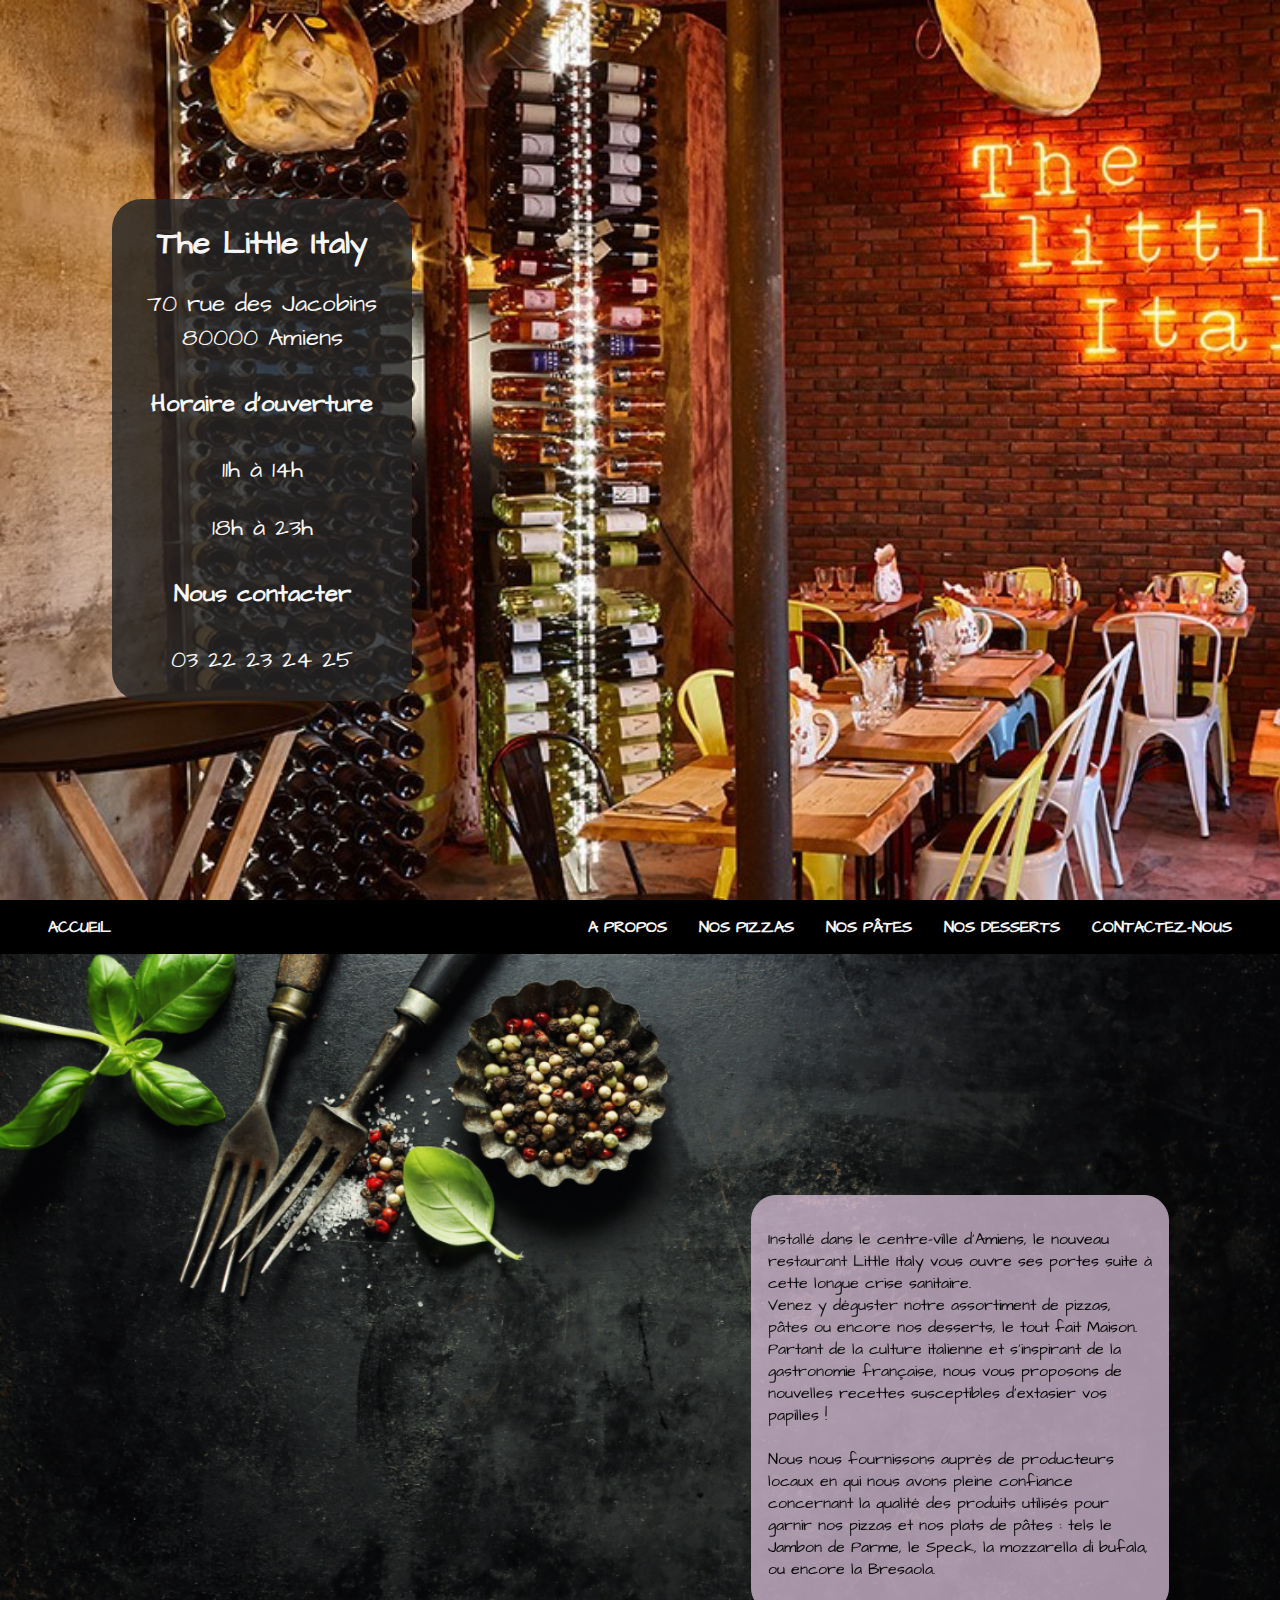
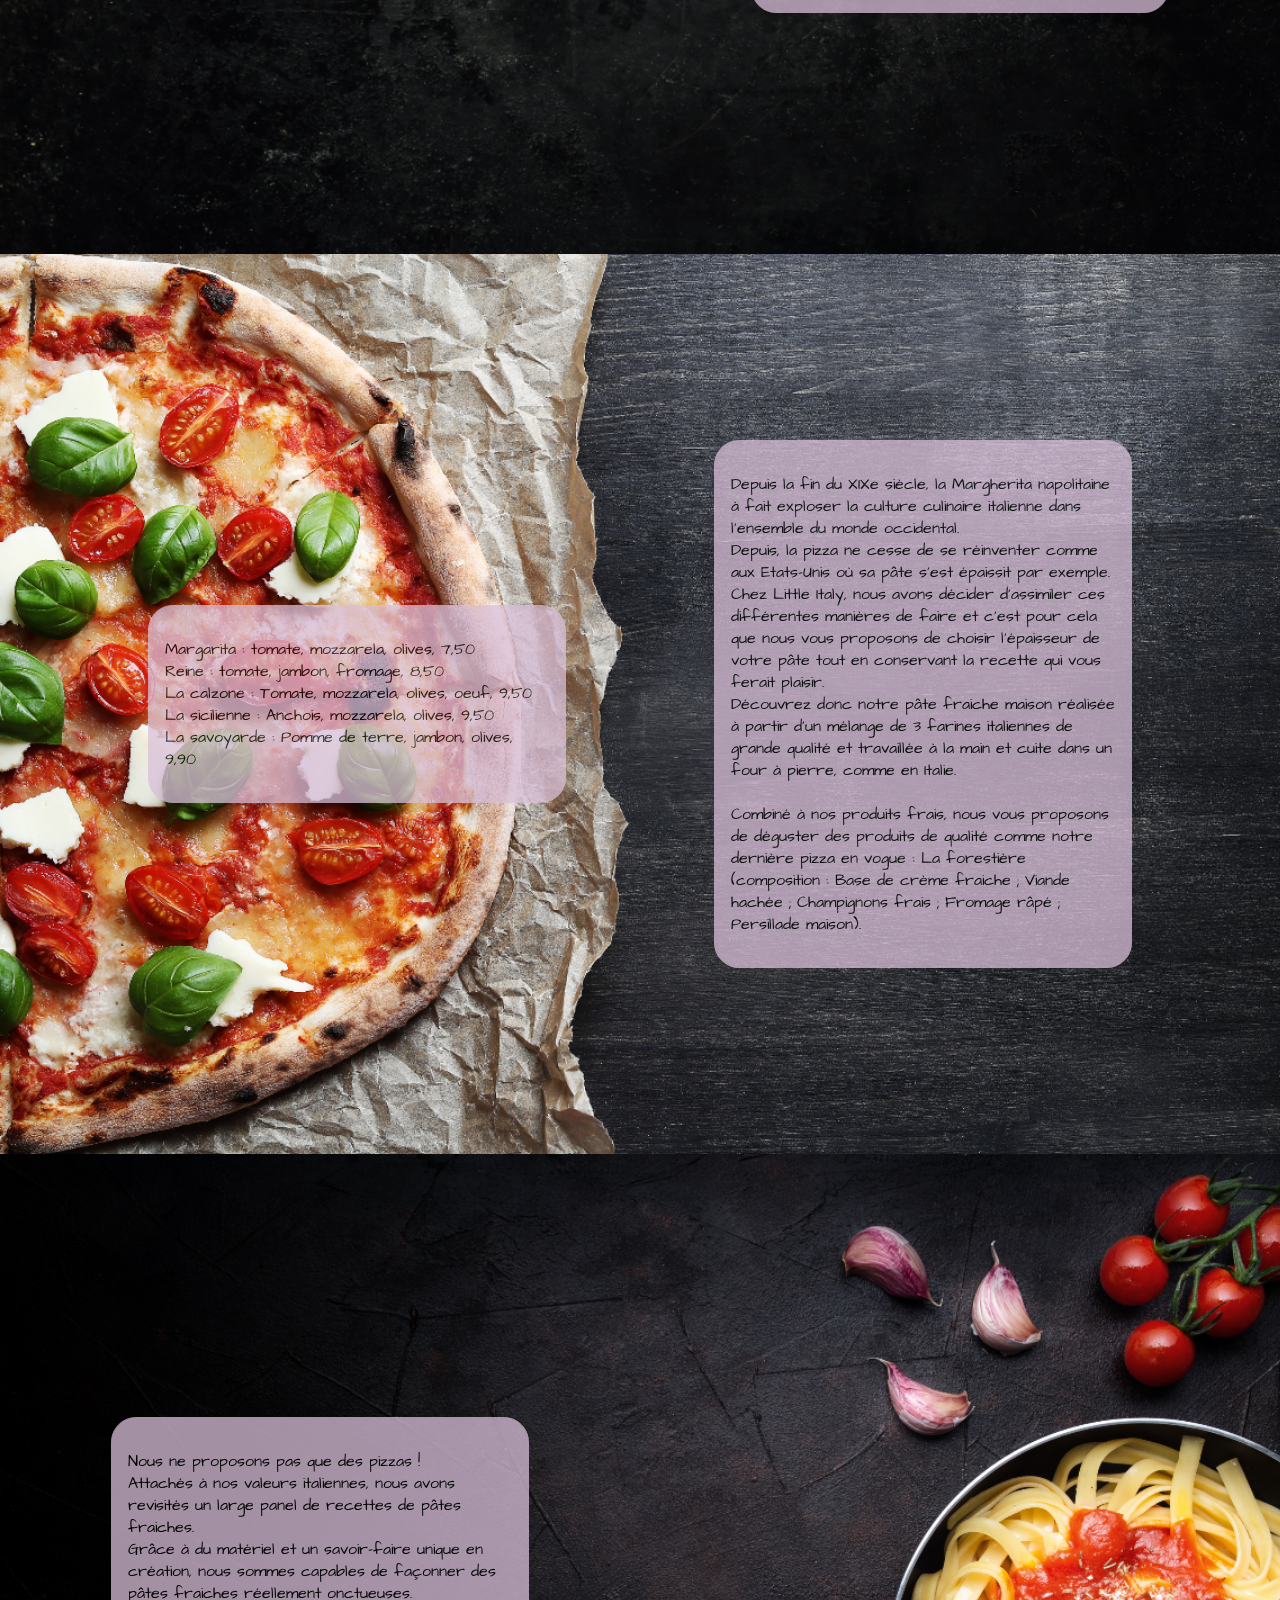
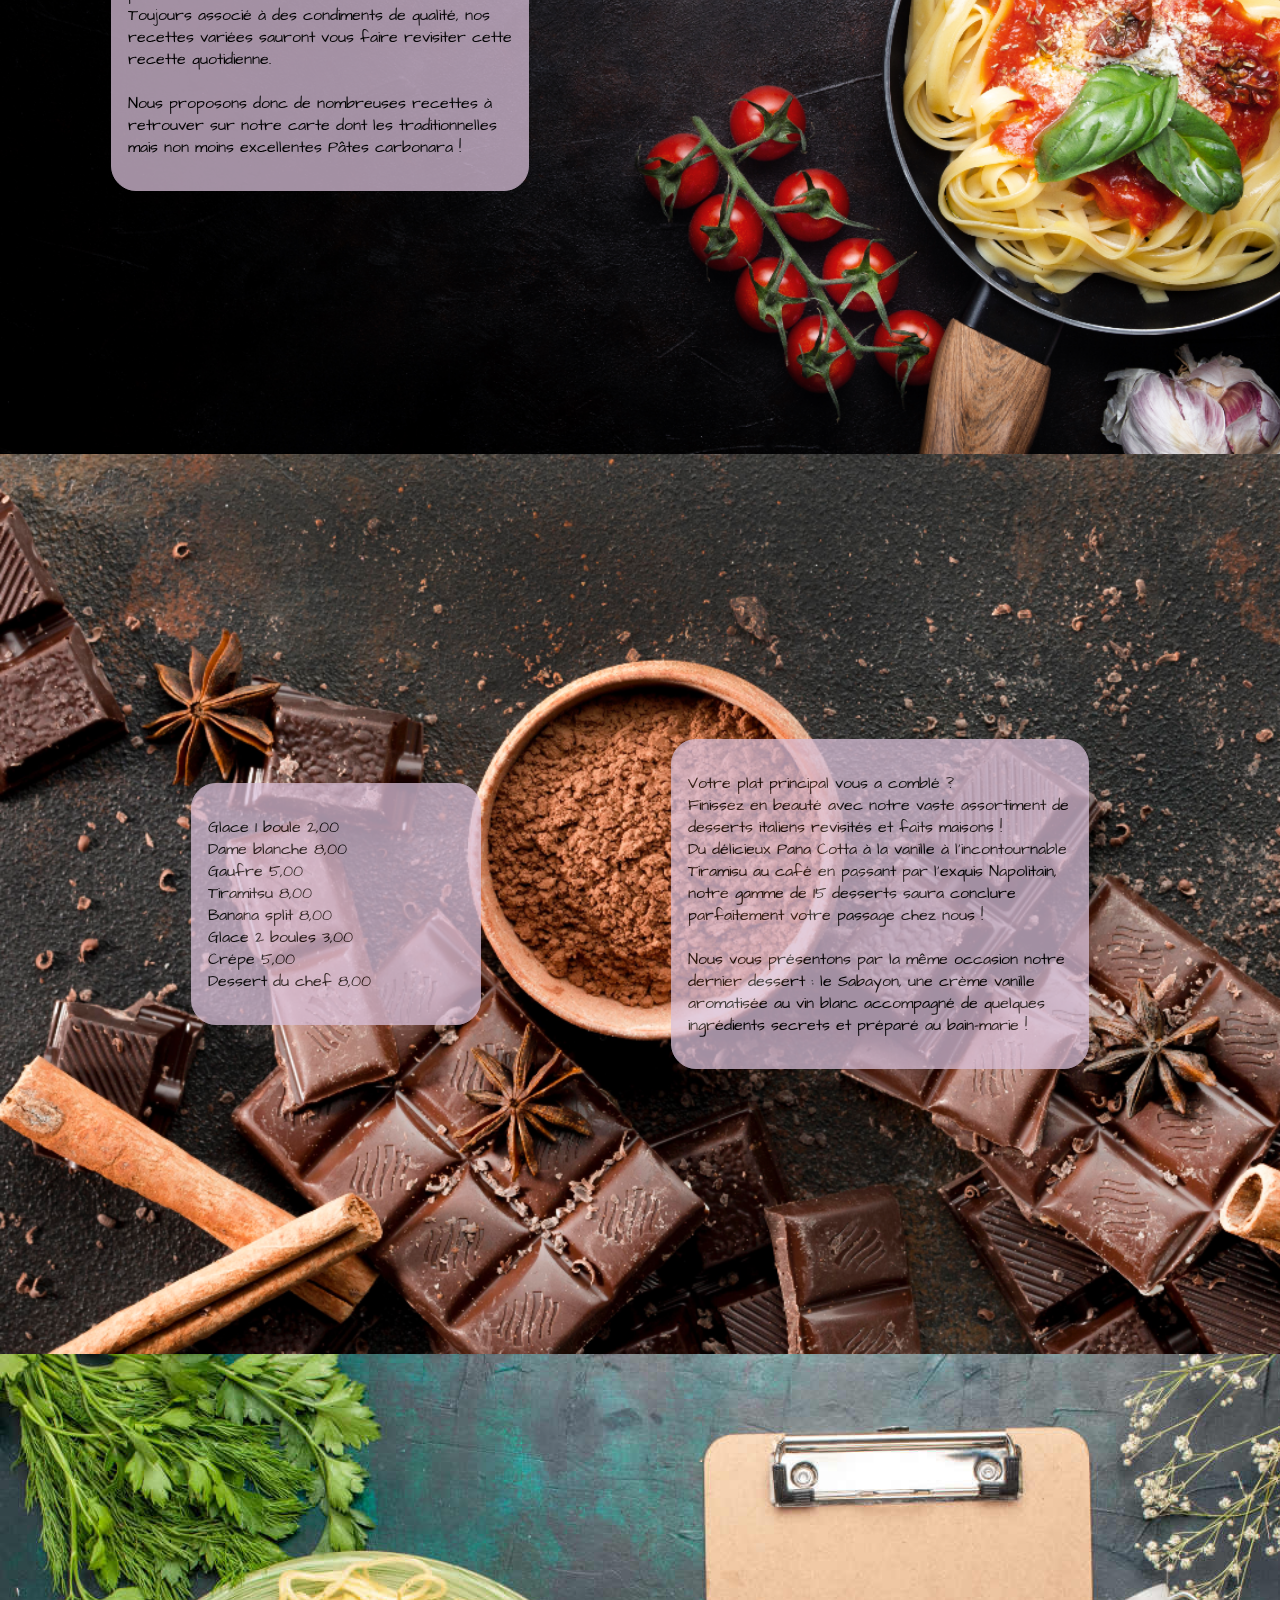
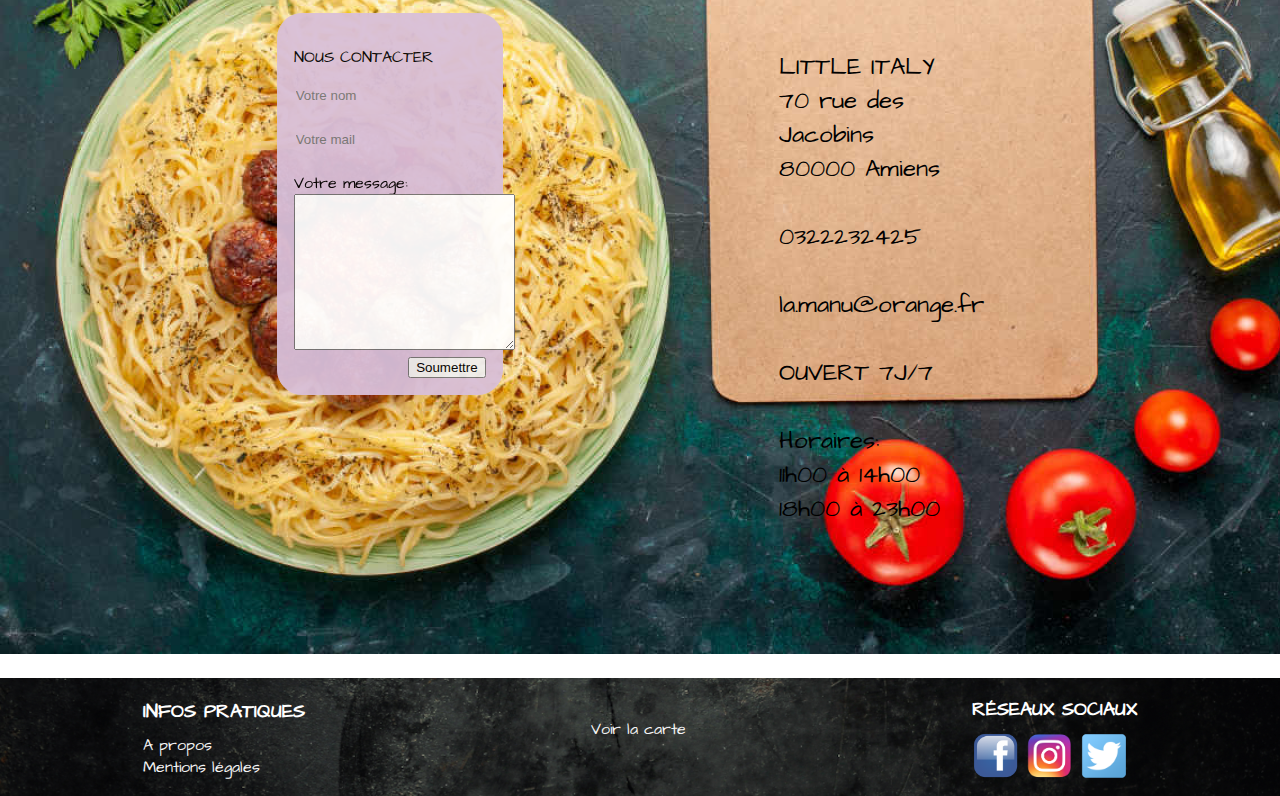
==== commit 17950b4f: "maj" ====
--- a/index.html
+++ b/index.html
@@ -80,7 +80,22 @@
 
         <div id="pizzas">
 
-            <div class="nothing"></div>                
+            <div class="nothing1">
+
+                <p>
+                    Margarita :
+                    tomate, mozzarela, olives, 7,50<br>
+                    Reine :
+                    tomate, jambon, fromage, 8,50<br>
+                    La calzone : 
+                    Tomate, mozzarela, olives, oeuf, 9,50<br>
+                    La sicilienne :
+                    Anchois, mozzarela, olives, 9,50<br>
+                    La savoyarde :
+                    Pomme de terre, jambon, olives, 9,90 <br>
+                </p>
+            </div>
+
             <div class="text">
                 <p>
                     Depuis la fin du XIXe siècle, la Margherita napolitaine à fait exploser la culture culinaire
@@ -122,7 +137,19 @@
         </div>
 
         <div id="desserts">
-            <div class="nothing">
+            <div class="nothing3">
+
+                <p>
+
+                    Glace 1 boule 2,00<br>                    
+                    Dame blanche 8,00<br>
+                    Gaufre 5,00<br>
+                    Tiramitsu 8,00<br>
+                    Banana split 8,00 <br>
+                    Glace 2 boules 3,00<br>
+                    Crépe 5,00<br>
+                    Dessert du chef 8,00<br>          
+                </p>
             </div>
             <div class="text">
                 <p>
@@ -144,7 +171,7 @@
                 <input type="text" placeholder="Votre nom"><br><br>
                 <input type="text" placeholder="Votre mail"><br><br>
                 <label for="message">Votre message:</label> <br>
-                <textarea name="message" id="message" cols="30" rows="10"></textarea>
+                <textarea name="message" id="message" cols="25" rows="10"></textarea>
                 <div id="button"><button>Soumettre</button></div>
             </div>
             <div class="nothing">
--- a/assets/css/style.css
+++ b/assets/css/style.css
@@ -18,7 +18,6 @@
     color: whitesmoke;
     text-align: center;
 }
-
 /* Fin structure */
 
 /* Début Header */
@@ -116,24 +115,16 @@
     color: black;
 }
 
-#propos {
-    height: 100vh;
-    background-size: cover;
-    display: flex;
-    justify-content: center;
-    align-items: center;
-}
-
 #propos,
 #pizzas,
 #pates,
-#desserts {
+#desserts,
+#contact {
     height: 100vh;
     background-size: cover;
     display: flex;
     justify-content: center;
     align-items: center;
-    flex-direction: column;
 }
 
 .text {
@@ -149,13 +140,6 @@
     width: 50%;
 }
 
-.flex {
-    display: flex;
-    justify-content: center;
-    align-items: center;
-    height: 100%;
-}
-
 /* Main-Parts */
 #propos {
     background-image: url(/assets/img/propos.png);
@@ -163,6 +147,17 @@
 
 #pizzas {
     background-image: url(/assets/img/pizzas.png);
+    display: flex;
+    justify-content: space-evenly;
+}
+.nothing1{
+    width: 30%;
+    background-color: thistle;
+    border: 1px solid thistle;
+    border-radius: 25px;
+    padding: 1em;
+    filter: opacity(75%)
+    
 }
 
 #pates {
@@ -171,17 +166,24 @@
 
 #desserts {
     background-image: url(/assets/img/dessertweb.png);
+    display: flex;
+    justify-content: space-evenly;
+}
+.nothing3{
+    width: 20%;
+    background-color: thistle;
+    border: 1px solid thistle;
+    border-radius: 25px;
+    padding: 1em;
+    filter: opacity(75%)
+    
 }
 
 /* Main-Contact */
 #contact {
     background-image: url(/assets/img/contact.jpg);
     justify-content: space-evenly;
-    height: 100vh;
-    background-size: cover;
-    display: flex;
-    justify-content: center;
-    align-items: center;
+    
 }
 
 #contact .text {
@@ -248,41 +250,6 @@
     background: url(/assets/img/beton_noir.jpg);
     background-size: cover;
     font-family: Arial, Helvetica, sans-serif;
-    color: whitesmoke;
+    color:whitesmoke;
     padding: 2em;
-}
-
-/* Collapse */
-.collapse {
-    display: block;
-    max-height: 0px;
-    overflow: hidden;
-    transition: max-height .5s cubic-bezier(0, 1, 0, 1);
-}
-
-.collapse.show {
-    max-height: 99em;
-    transition: max-height .5s ease-in-out;
-}
-
-
-.block {
-    margin-top: 10px;
-    background-image: url(/assets/img/fondcollapse.png);
-    background-size: cover;
-    padding: 0;
-    height: 250px;
-
-}
-
-.block__content {
-    border: Opx solid rgb(173, 75, 75);
-    padding: 1.5em;
-    height: 100%;
-}
-
-.testcol {
-    text-align: center;
-}
-
-/* Fin coolapse */+}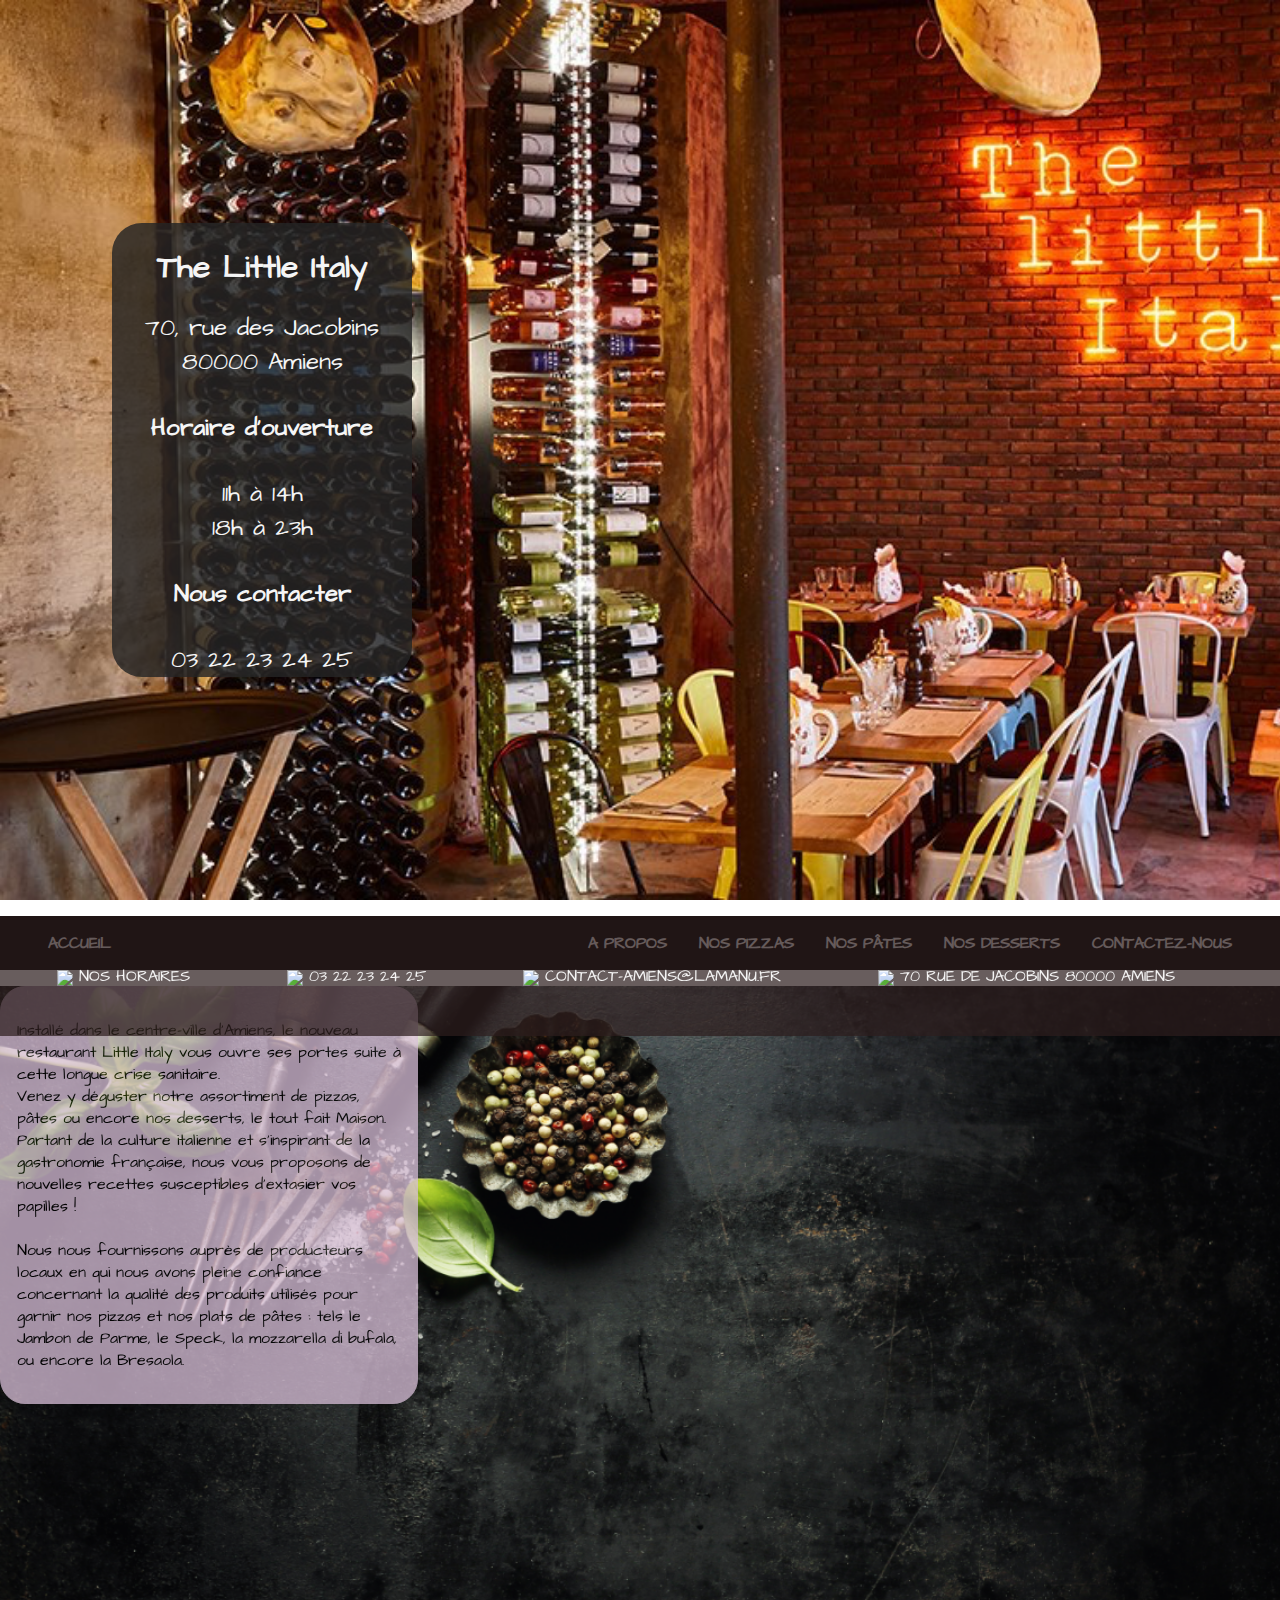
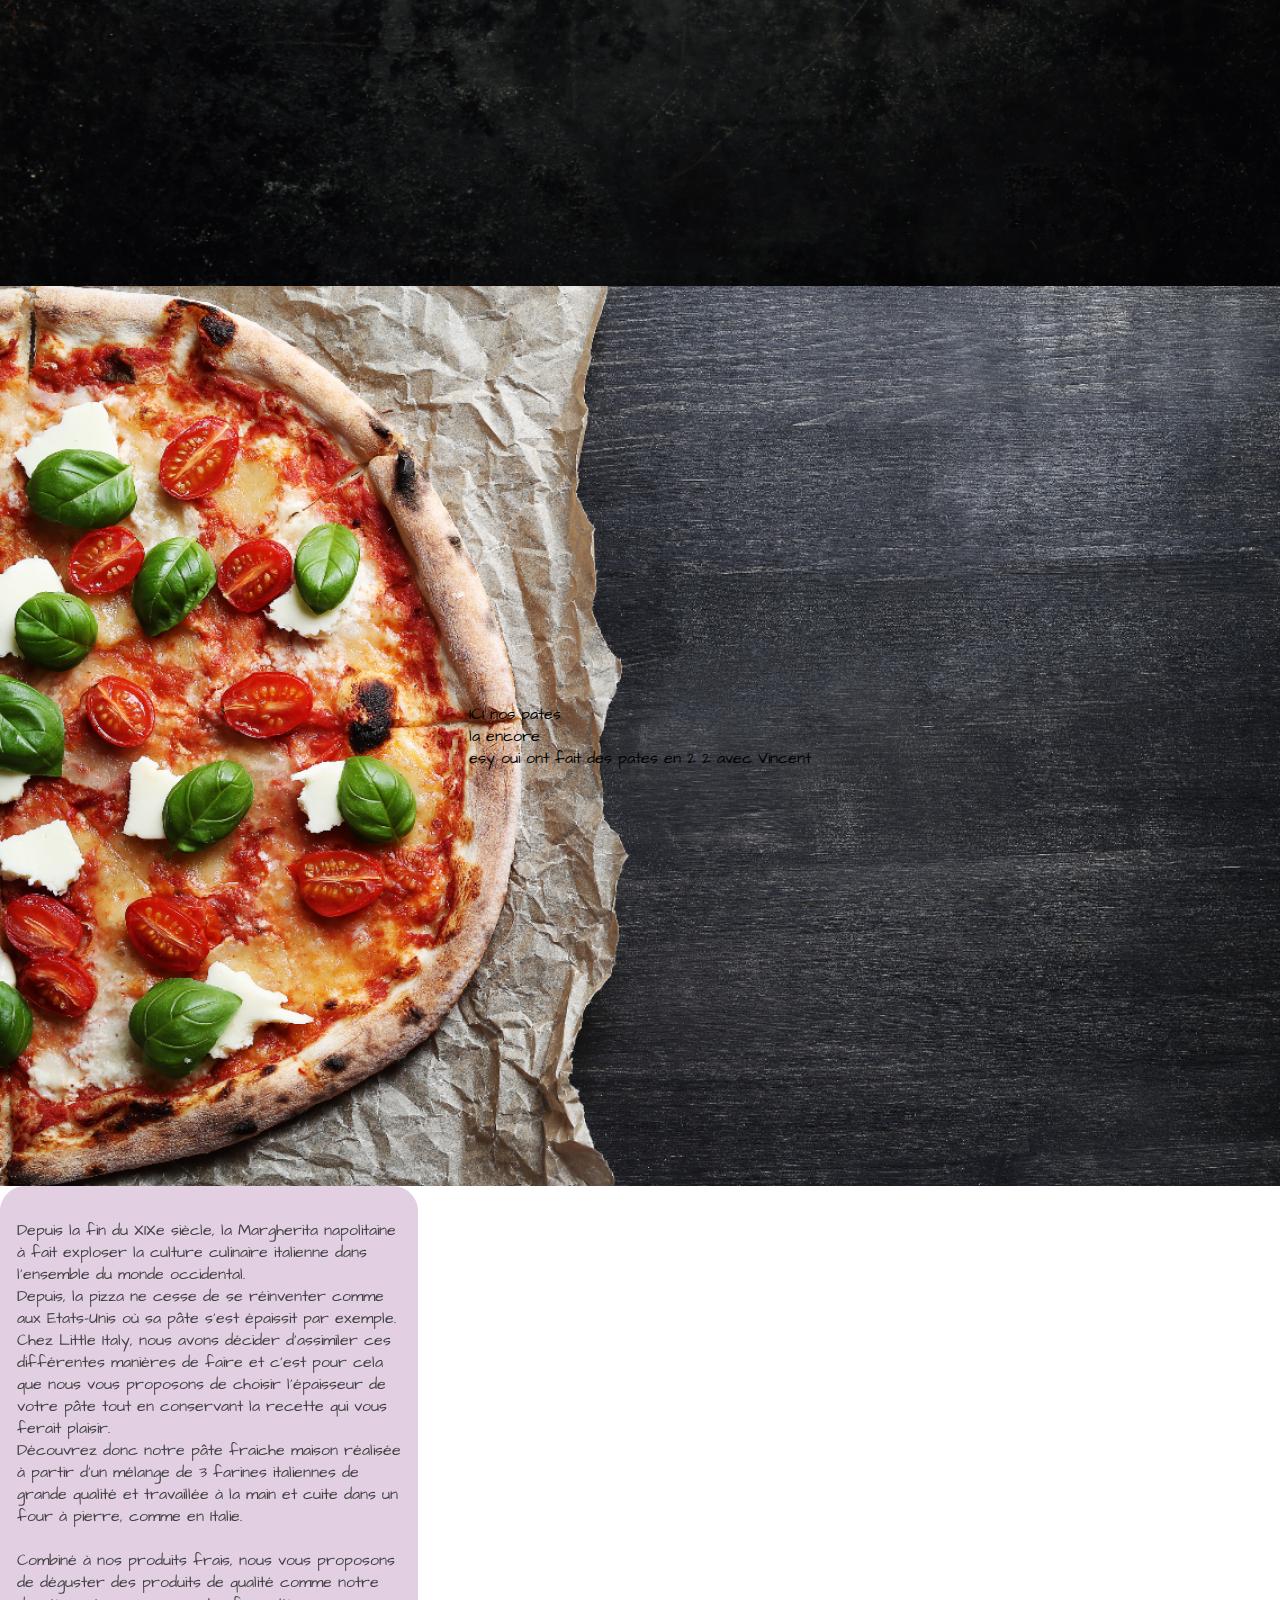
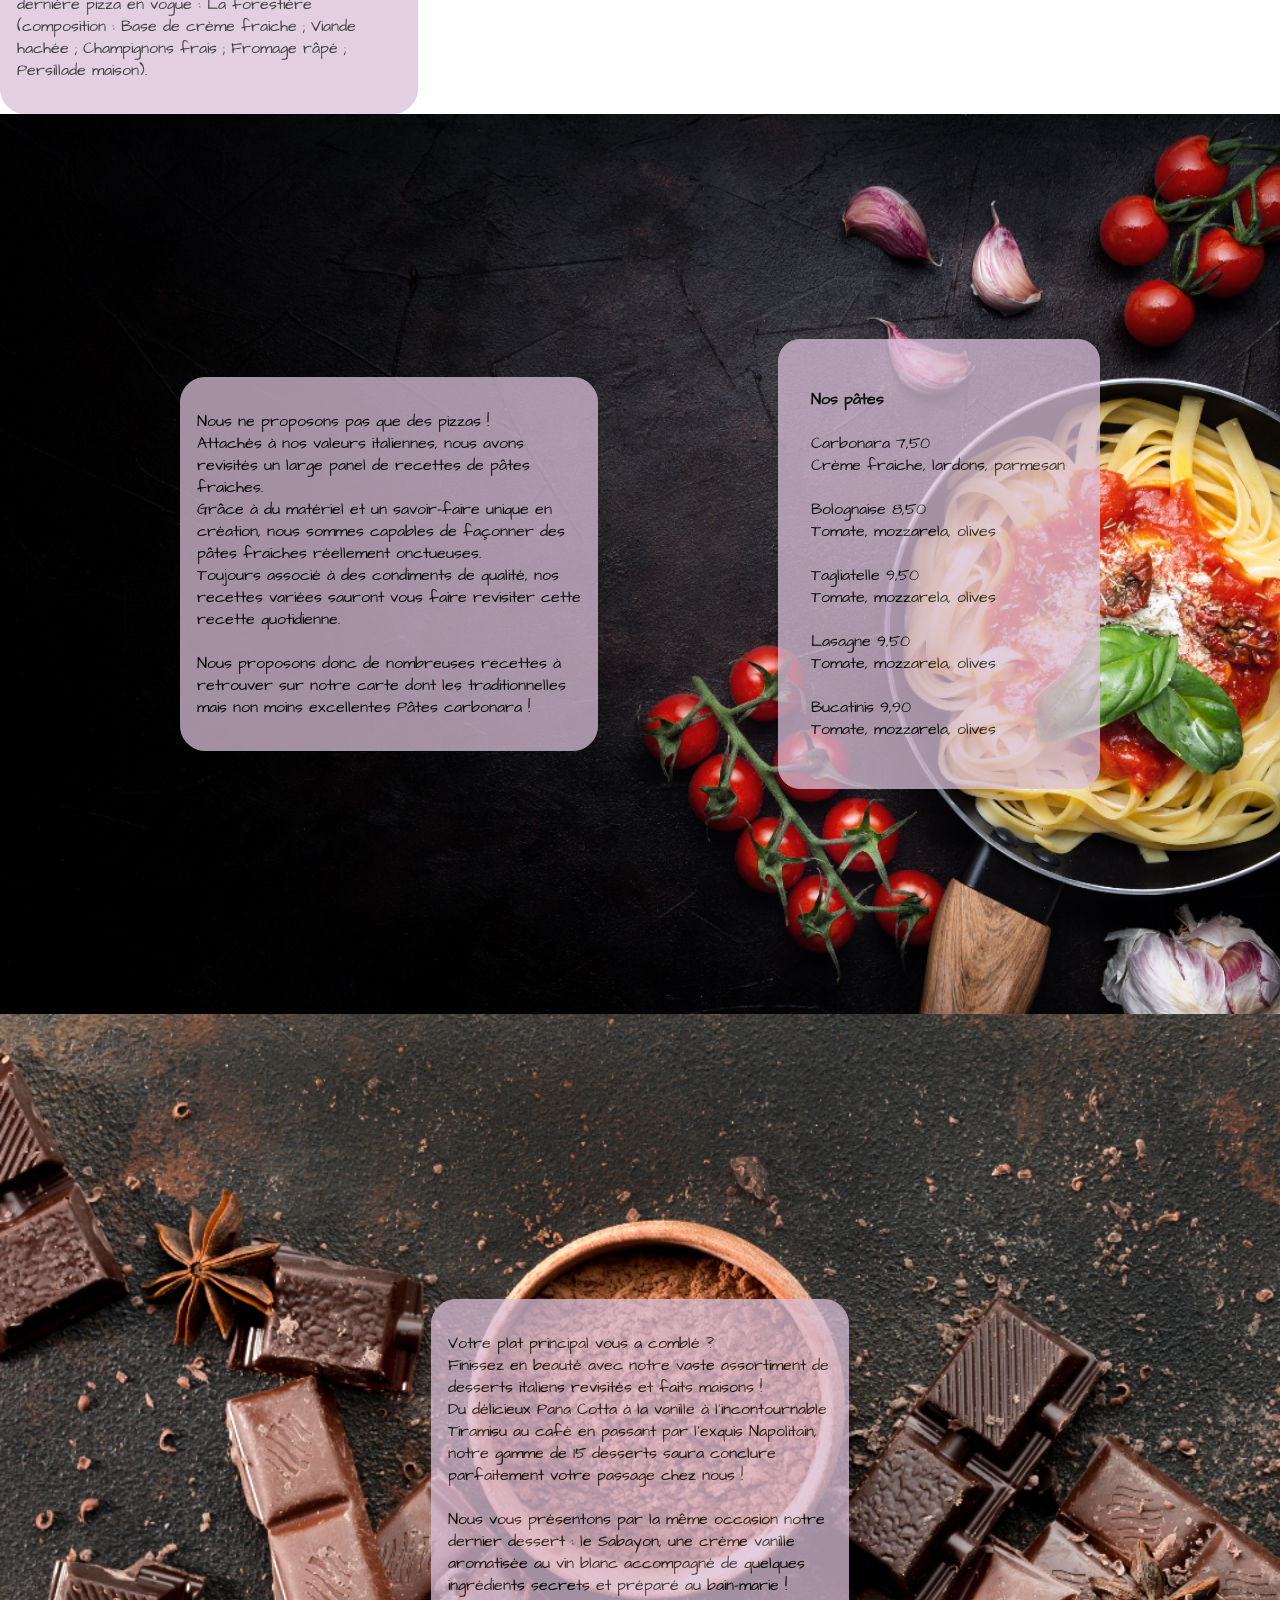
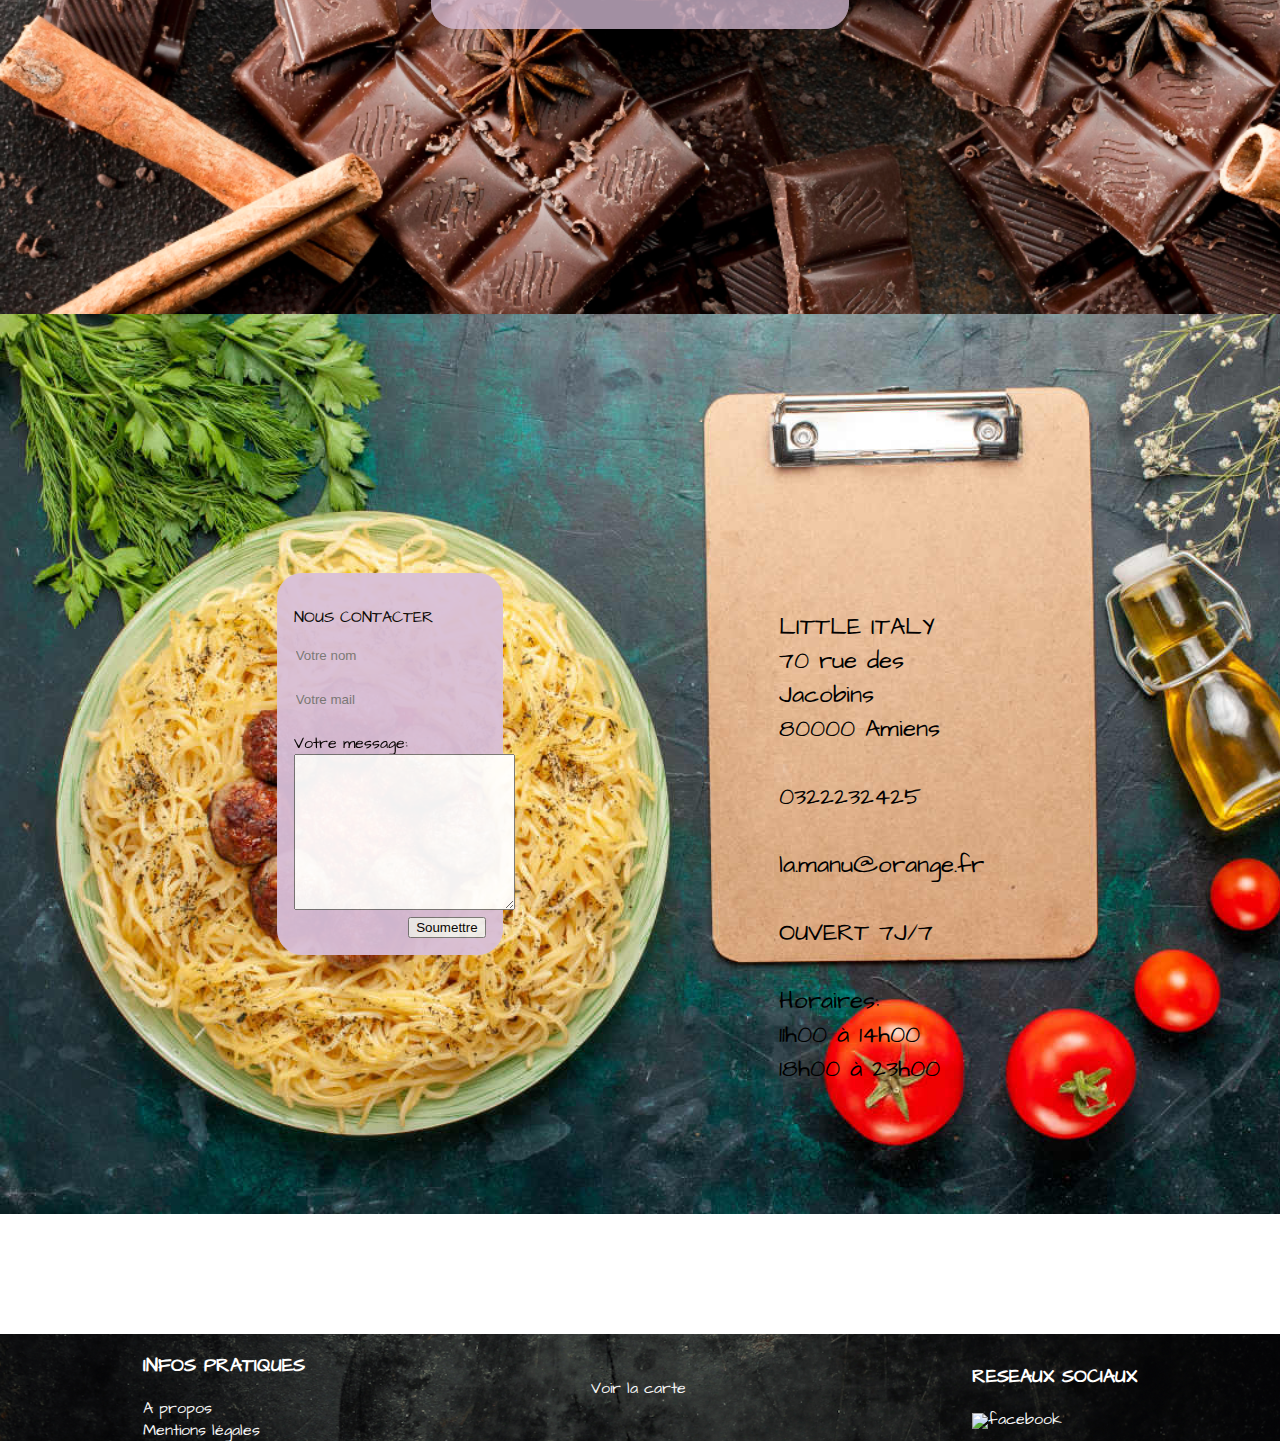
==== commit 298555f4: "menu pâtes" ====
--- a/index.html
+++ b/index.html
@@ -18,7 +18,7 @@
             <h1>The Little Italy</h1>
             <div class="coord">
                 <div>
-                    70 rue des Jacobins
+                    70, rue des Jacobins
                 </div>
                 <div>
                     80000 Amiens
@@ -80,22 +80,23 @@
 
         <div id="pizzas">
 
-            <div class="nothing1">
-
-                <p>
-                    Margarita :
-                    tomate, mozzarela, olives, 7,50<br>
-                    Reine :
-                    tomate, jambon, fromage, 8,50<br>
-                    La calzone : 
-                    Tomate, mozzarela, olives, oeuf, 9,50<br>
-                    La sicilienne :
-                    Anchois, mozzarela, olives, 9,50<br>
-                    La savoyarde :
-                    Pomme de terre, jambon, olives, 9,90 <br>
-                </p>
-            </div>
-
+            <div class="nothing">
+                <colapse>
+                    <div class="test"></div>
+                    <div id="root"></div>
+                                                   
+                      <div class="block collapse first">
+                        <div class="block__content">
+                          ICI nos pates <br>
+                          la encore <br>
+                          esy oui ont fait des pates
+                          en 2 2 avec Vincent <br>
+                        </div>
+                      </div>
+            
+                    </colapse>
+            </div>                
+            </div>
             <div class="text">
                 <p>
                     Depuis la fin du XIXe siècle, la Margherita napolitaine à fait exploser la culture culinaire
@@ -133,24 +134,26 @@
                     non moins excellentes Pâtes carbonara !
                 </p>
             </div>
+            <div class="nothing2">
+                <p>
+                    <strong>Nos pâtes</strong><br><br>
+                    Carbonara 7,50<br>
+                    Crème fraiche, lardons, parmesan<br><br>
+                    Bolognaise 8,50<br>
+                    Tomate, mozzarela, olives<br><br>
+                    Tagliatelle 9,50<br>
+                    Tomate, mozzarela, olives<br><br>
+                    Lasagne 9,50<br>
+                    Tomate, mozzarela, olives<br><br>
+                    Bucatinis 9,90<br>
+                    Tomate, mozzarela, olives
+                      
+                </p>
+            </div>
+        </div>
+
+        <div id="desserts">
             <div class="nothing"></div>
-        </div>
-
-        <div id="desserts">
-            <div class="nothing3">
-
-                <p>
-
-                    Glace 1 boule 2,00<br>                    
-                    Dame blanche 8,00<br>
-                    Gaufre 5,00<br>
-                    Tiramitsu 8,00<br>
-                    Banana split 8,00 <br>
-                    Glace 2 boules 3,00<br>
-                    Crépe 5,00<br>
-                    Dessert du chef 8,00<br>          
-                </p>
-            </div>
             <div class="text">
                 <p>
                     Votre plat principal vous a comblé ?<br>
@@ -206,8 +209,8 @@
                     <h3>INFOS PRATIQUES</h3>
                     <div>
                         <a href="#propos">A propos</a>
-                    </div>
-                    <div>
+                    </div> 
+                    <div id="mentions">
                         <a href="annexes/mentionsleg.html" target="_blank">Mentions légales</a>
                     </div>
                 </div>
@@ -216,18 +219,11 @@
                         <a href="annexes/menu.pdf" target="_blank">Voir la carte</a>
                     </div>
                 </div>
-                <div id="rs">
-                    <h3>R&Eacute;SEAUX SOCIAUX</h3>
+                <div>
+                    <h3>RESEAUX SOCIAUX</h3>
                     <div>
-                        <a href="https://fr-fr.facebook.com/LaManuFormation" target="_blanc">
-                            <img src="assets/img/fb.png" alt="Facebook">
-                        </a>
-                        <a href="https://www.instagram.com/lamanuformation/" target="_blank">
-                            <img src="assets/img/logoig.png" alt="Instagram">
-                        </a>
-                        <a href="https://twitter.com/lamanuformation?lang=fr" target="_blank">
-                            <img src="assets/img/logotwt.png" alt="Twitter">
-                        </a>
+                        <a href="https://fr-fr.facebook.com/LaManuFormation" target="_blanc"><img class="facebook"
+                                src="https://img.icons8.com/nolan/50/facebook-circled.png" />facebook</a>
                     </div>
                 </div>
             </div>
--- a/assets/css/style.css
+++ b/assets/css/style.css
@@ -11,117 +11,165 @@
 
 a {
     text-decoration: none;
-    color: whitesmoke;
-}
-
-h1 {
-    color: whitesmoke;
-    text-align: center;
+    color: white;
 }
 /* Fin structure */
 
-/* Début Header */
-header {
-    height: 100%;
+/* debut header */
+header{
+    height: 100%;
+    width: 100%;
     background-image: url(/assets/img/littleitalyweb.png);
     background-size: cover;
     display: flex;
     align-items: center;
 }
 
-#adresse {
+#adresse{
     margin-left: 7em;
     width: 300px;
     background-color: rgba(36, 36, 36, 0.822);
     border-radius: 30px;
 }
 
+h1 {
+    color: whitesmoke;
+    text-align: center;
+}
+
 .coord {
+    font-family: 'Architects Daughter', cursive;
     color: whitesmoke;
     display: flex;
     flex-direction: column;
     align-items: center;
     font-size: 24px;
-    margin-bottom: 1em;
+
 }
 
 .horaires {
     margin-bottom: 0px;
 }
 
+a {
+    text-decoration: none;
+    font-family: 'Architects Daughter', cursive;
+    color: whitesmoke;
+}
+
 /* Fin du header */
+
 /* Nav barre du haut */
 .first-nav-list {
-    padding: 1rem;
+    padding: 1rem ;
     display: flex;
     justify-content: flex-end;
     align-items: center;
     list-style: none;
-    background-color: black;
-}
-
+    background-color: rgb(0, 0, 0);
+}
 .nav-item {
+    font-family: 'Architects Daughter', cursive;
     margin-right: 2rem;
     text-transform: uppercase;
     font-weight: 600;
-}
-
+    /* virer le commentaire pour valider le texte en blanc 
+    color:white;
+    */
+}
 .nav-item:first-child {
     margin-right: auto;
     margin-left: 2rem;
 }
-
-.first {
-    position: sticky;
-    position: -webkit-sticky;
-    top: 0;
-    z-index: 1;
-}
-
-.first ul {
-    margin: 0;
-}
-
 /* Nav barre du bas */
+a:link {
+    text-decoration: none;
+}
+h1{
+    font-family: 'Architects Daughter', cursive;
+    color: whitesmoke;
+    text-align: center;
+}
+.coord{
+    font-family: 'Architects Daughter', cursive;
+    color: whitesmoke;
+    display: flex;
+    flex-direction: column;
+    align-items: center;
+    font-size: 24px ;
+
+}
+.horaires{
+    margin-bottom: 0px;
+}
+a{
+    text-decoration: none;
+    font-family: 'Architects Daughter', cursive;
+    color: whitesmoke;
+}
+/* Fin du header */
+
+
+
 .last-nav-list {
+    padding: 2rem ;
     display: flex;
     justify-content: flex-end;
     align-items: center;
     list-style: none;
+   
     justify-content: space-around;
     align-items: center;
-}
-
-.last ul {
-    margin: 0;
-}
-
+   
+}
 .item-nav {
+    font-family: 'Architects Daughter', cursive;
     margin-right: 3rem;
     text-transform: uppercase;
     font-weight: 300;
 }
-
-.calendar,
-.phone,
-.mail,
+.calendar {
+    vertical-align: middle;
+}
+.phone {
+    vertical-align: middle;
+}
+.mail {
+    vertical-align: middle;
+}
 .adress {
     vertical-align: middle;
 }
-
 /* Fin barre */
-/* MAIN-Généralités */
+
+/* MAIN */
+/* Généralités */
 main {
     color: black;
 }
 
-#propos,
 #pizzas,
 #pates,
 #desserts,
 #contact {
     height: 100vh;
     background-size: cover;
+    display: flex;
+    justify-content: center;
+    align-items: center;
+}
+
+#propos ul {
+    margin: 0;
+}
+
+#propos {
+    height: 100vh;
+    background-size: cover;
+}
+
+#propos2 {
+    height: 80%;
     display: flex;
     justify-content: center;
     align-items: center;
@@ -136,54 +184,47 @@
     filter: opacity(75%)
 }
 
-.nothing {
-    width: 50%;
-}
-
-/* Main-Parts */
-#propos {
-    background-image: url(/assets/img/propos.png);
-}
-
-#pizzas {
-    background-image: url(/assets/img/pizzas.png);
-    display: flex;
-    justify-content: space-evenly;
-}
-.nothing1{
-    width: 30%;
-    background-color: thistle;
-    border: 1px solid thistle;
-    border-radius: 25px;
-    padding: 1em;
-    filter: opacity(75%)
-    
-}
-
-#pates {
-    background-image: url(/assets/img/pates.png);
-}
-
-#desserts {
-    background-image: url(/assets/img/dessertweb.png);
-    display: flex;
-    justify-content: space-evenly;
-}
-.nothing3{
+.nothing2 {
     width: 20%;
     background-color: thistle;
     border: 1px solid thistle;
-    border-radius: 25px;
-    padding: 1em;
+    border-radius: 22px;
+    padding: 2em;
     filter: opacity(75%)
-    
-}
-
-/* Main-Contact */
+}
+
+/* A propos */
+#propos {
+    background-image: url(/assets/img/propos.png);
+}
+
+/* Pizzas */
+#pizzas {
+    background-image: url(/assets/img/pizzas.png);
+}
+
+/* Pâtes */
+#pates {
+    background-image: url(/assets/img/pates.png);
+    display: flex;
+    justify-content: space-evenly;
+}
+
+/* Desserts */
+#desserts {
+    background-image: url(/assets/img/dessertweb.png);
+}
+
+/* Contact */
 #contact {
     background-image: url(/assets/img/contact.jpg);
     justify-content: space-evenly;
-    
+}
+.navi{
+    position: sticky;
+}
+.first{
+    position: sticky;
 }
 
 #contact .text {
@@ -206,15 +247,15 @@
     margin-top: 7em;
 }
 
-/* Fin Main */
-/* Footer */
+/* fin main */
+
 #footer {
     height: 50%;
+    width: 100%;
     background-image: url(/assets/img/footer.png);
     background-size: cover;
     display: flex;
     color: white;
-    padding-bottom: 1em;
 }
 
 .footer {
@@ -225,31 +266,21 @@
     align-items: center;
 }
 
-footer h3 {
-    margin: 1em 0 0.5em 0;
-}
-
-#rs img {
-    vertical-align: middle;
-    height: 3em;
-    width: 3em;
-}
-
-.last {
+.facebook {
+    vertical-align: middle;
+}
+.navi{
+    position: sticky;
+    position: -webkit-sticky;
+    top: 0;
+    margin: -20px;
+    
+}
+.last{
     position: sticky;
     position: -webkit-sticky;
     bottom: 0;
     margin: 0px;
     padding: 1px;
     background-color: rgba(44, 29, 29, 0.719);
-}
-
-/* Fin footer */
-/* Mentions légales */
-#mentions {
-    background: url(/assets/img/beton_noir.jpg);
-    background-size: cover;
-    font-family: Arial, Helvetica, sans-serif;
-    color:whitesmoke;
-    padding: 2em;
 }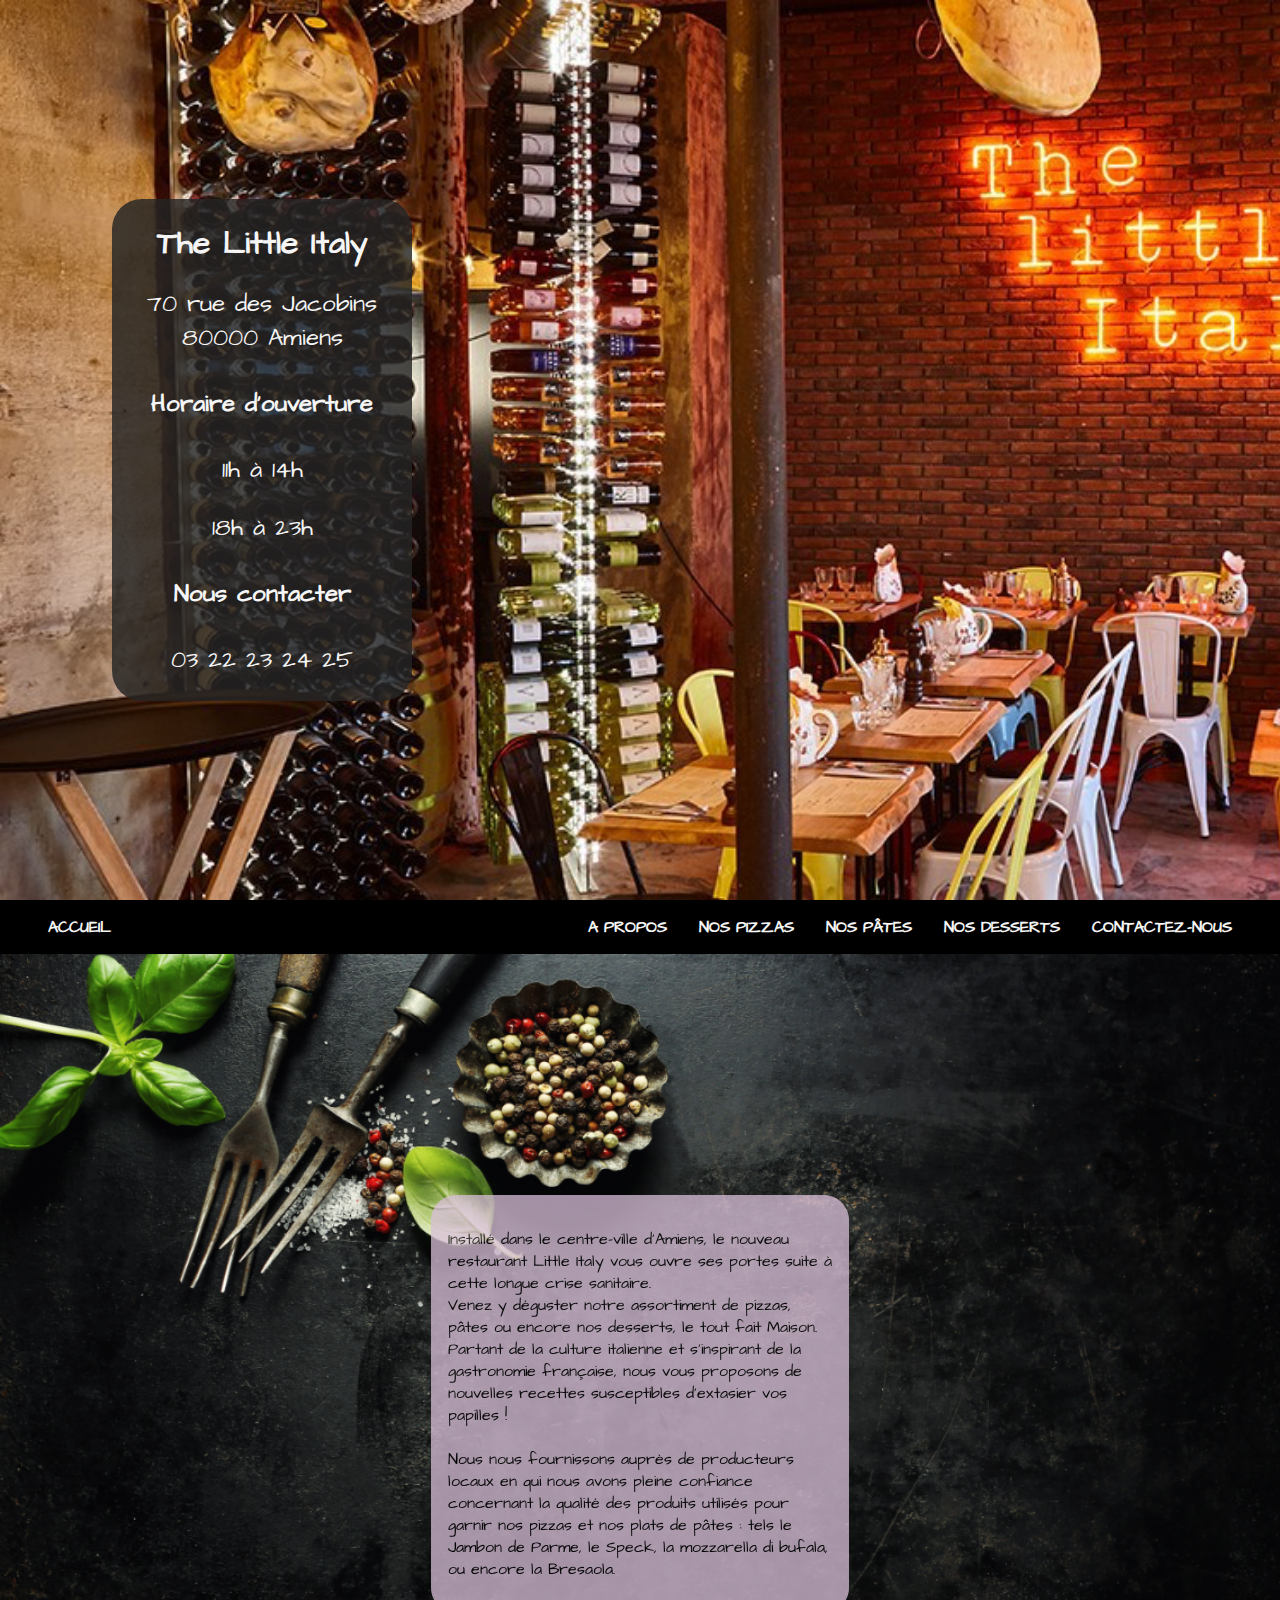
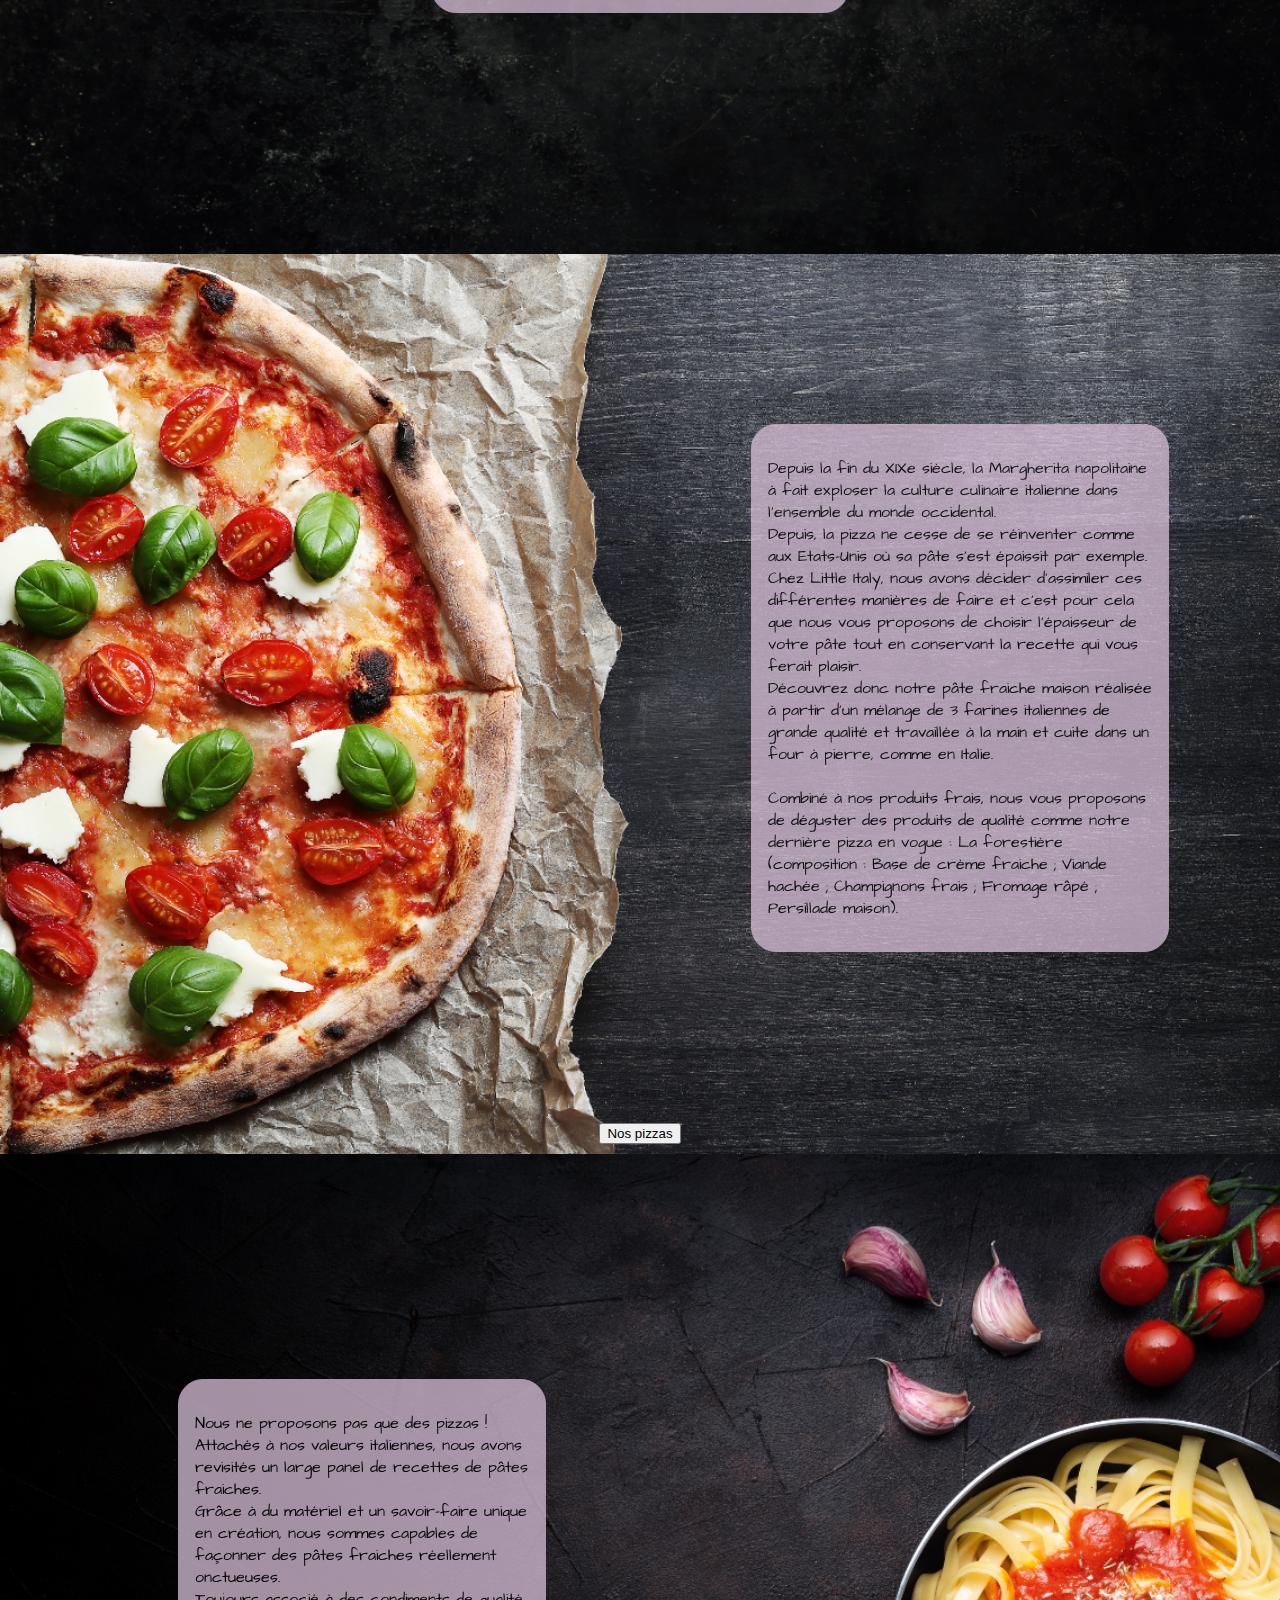
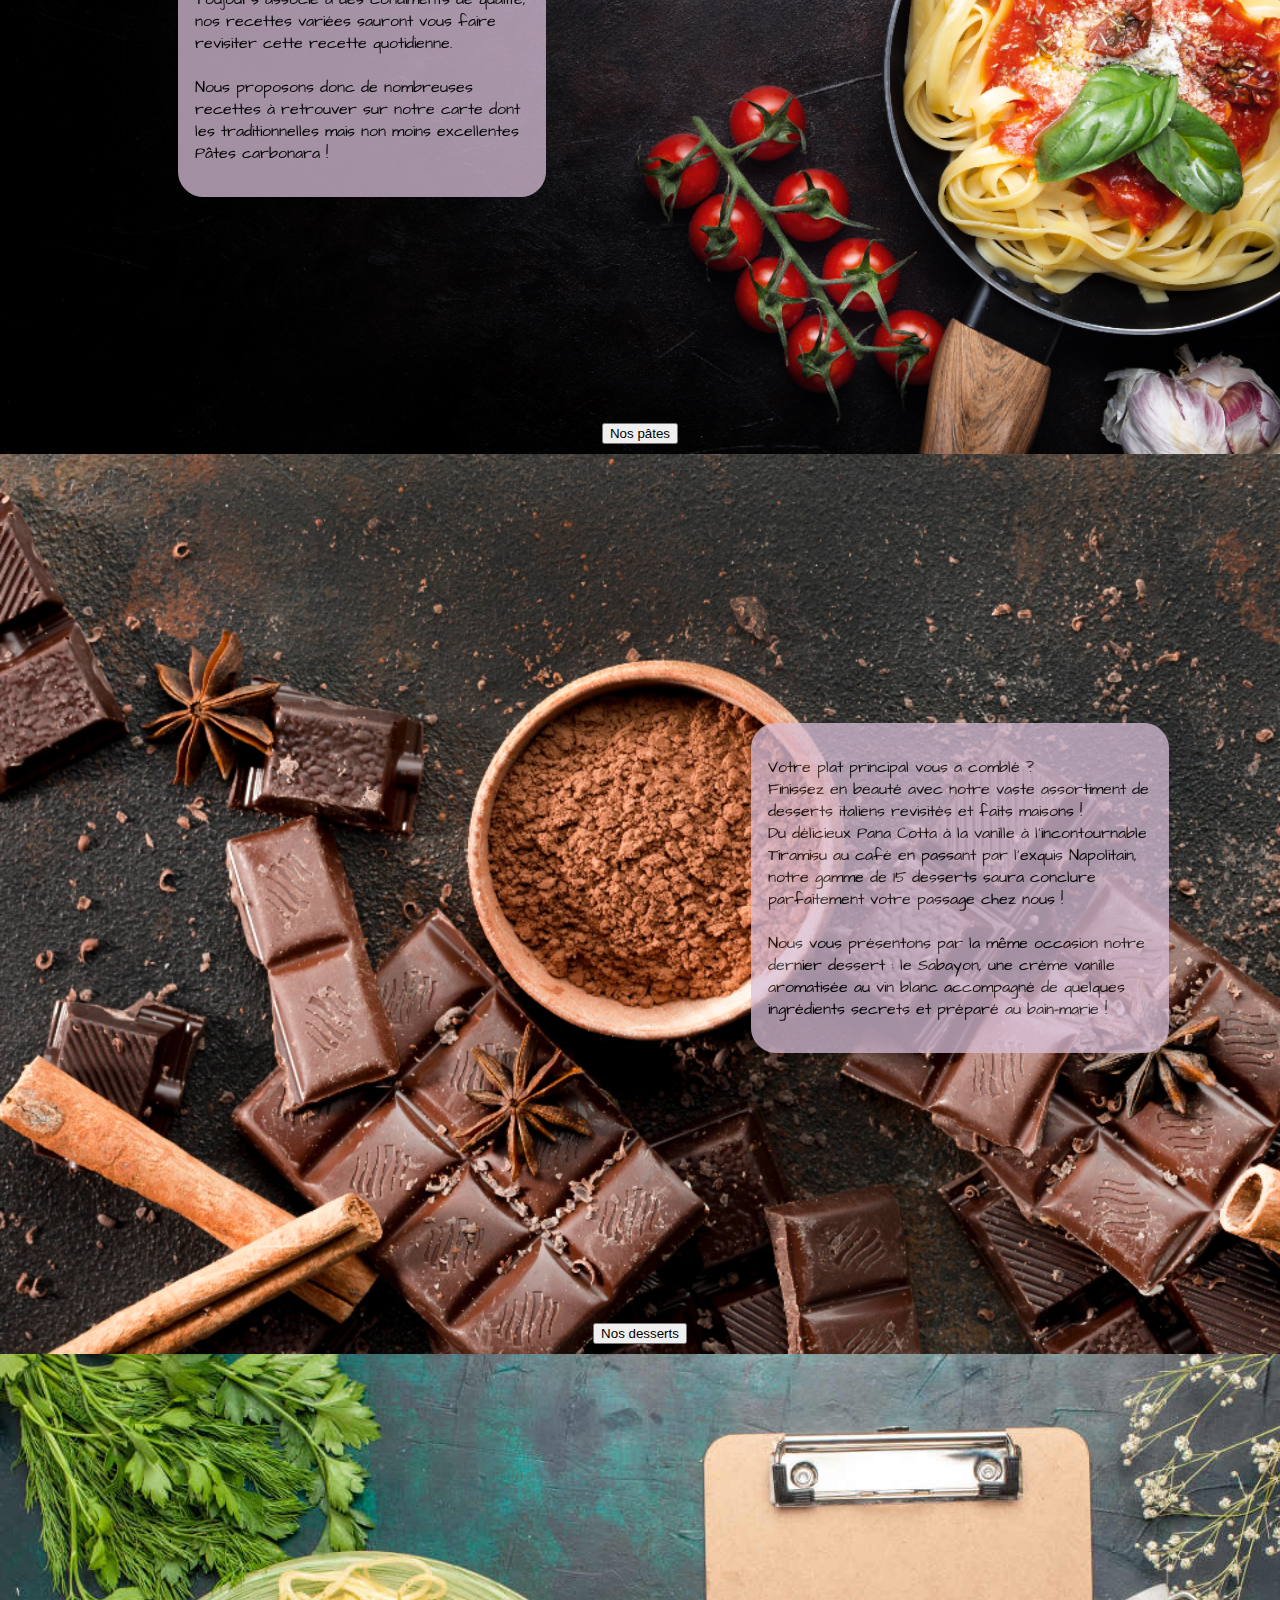
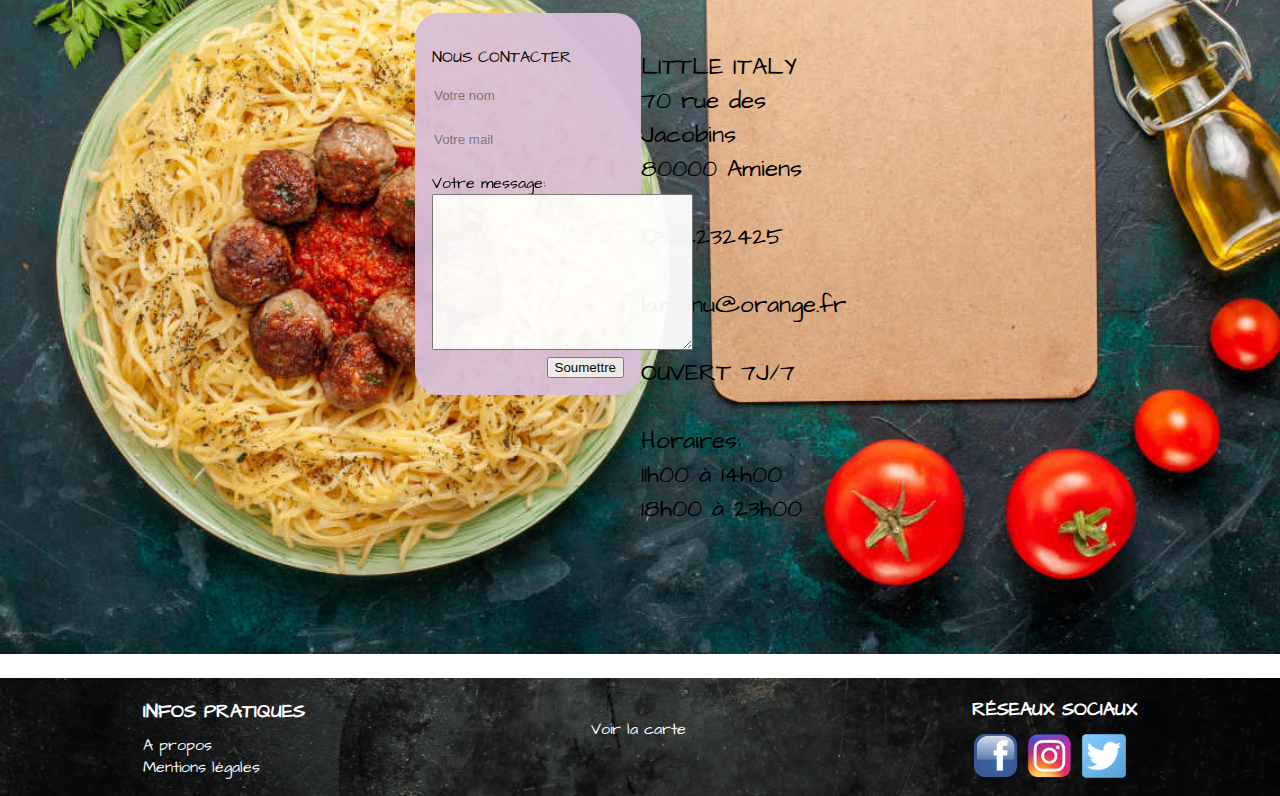
==== commit 070b1179: "collapse" ====
--- a/index.html
+++ b/index.html
@@ -18,7 +18,7 @@
             <h1>The Little Italy</h1>
             <div class="coord">
                 <div>
-                    70, rue des Jacobins
+                    70 rue des Jacobins
                 </div>
                 <div>
                     80000 Amiens
@@ -79,92 +79,135 @@
         </div>
 
         <div id="pizzas">
-
-            <div class="nothing">
+            <div class="flex">
+                <div class="nothing"></div>
+                <div class="text">
+                    <p>
+                        Depuis la fin du XIXe siècle, la Margherita napolitaine à fait exploser la culture culinaire
+                        italienne dans l’ensemble du monde occidental.<br>
+                        Depuis, la pizza ne cesse de se réinventer comme aux Etats-Unis où sa pâte s’est épaissit par
+                        exemple.<br>
+                        Chez Little Italy, nous avons décider d’assimiler ces différentes manières de faire et c’est
+                        pour
+                        cela que nous vous proposons de choisir l’épaisseur de votre pâte tout en conservant la recette
+                        qui
+                        vous ferait plaisir.<br>
+                        Découvrez donc notre pâte fraiche maison réalisée à partir d’un mélange de 3 farines italiennes
+                        de
+                        grande qualité et travaillée à la main et cuite dans un four à pierre, comme en Italie.<br><br>
+                        Combiné à nos produits frais, nous vous proposons de déguster des produits de qualité comme
+                        notre
+                        dernière pizza en vogue : La forestière (composition : Base de crème fraiche ; Viande hachée ;
+                        Champignons frais ; Fromage râpé ; Persillade maison).
+                    </p>
+                </div>
+            </div>
+
+            <div class="testcol">
                 <colapse>
                     <div class="test"></div>
                     <div id="root"></div>
-                                                   
-                      <div class="block collapse first">
+
+                    <button class="btn btn-primary btn__first" data-toggle="collapse" data-target=".collapse.first"
+                        data-text="Collapse">
+                        Nos pizzas
+                    </button>
+                    <div class="block collapse first">
                         <div class="block__content">
-                          ICI nos pates <br>
-                          la encore <br>
-                          esy oui ont fait des pates
-                          en 2 2 avec Vincent <br>
+                            Margarita : tomate, mozzarela, olives, 7,50 <br>
+                            Reine : tomate, jambon, fromage, 8,50 <br>
+                            La calzone : Tomate, mozzarela, olives, oeuf, 9,50 <br>
+                            La sicilienne : Anchois, mozzarela, olives, 9,50 <br>
+                            La savoyarde : Pomme de terre, jambon, olives, 9,90
                         </div>
-                      </div>
-            
-                    </colapse>
-            </div>                
-            </div>
-            <div class="text">
-                <p>
-                    Depuis la fin du XIXe siècle, la Margherita napolitaine à fait exploser la culture culinaire
-                    italienne dans l’ensemble du monde occidental.<br>
-                    Depuis, la pizza ne cesse de se réinventer comme aux Etats-Unis où sa pâte s’est épaissit par
-                    exemple.<br>
-                    Chez Little Italy, nous avons décider d’assimiler ces différentes manières de faire et c’est
-                    pour
-                    cela que nous vous proposons de choisir l’épaisseur de votre pâte tout en conservant la recette
-                    qui
-                    vous ferait plaisir.<br>
-                    Découvrez donc notre pâte fraiche maison réalisée à partir d’un mélange de 3 farines italiennes
-                    de
-                    grande qualité et travaillée à la main et cuite dans un four à pierre, comme en Italie.<br><br>
-                    Combiné à nos produits frais, nous vous proposons de déguster des produits de qualité comme
-                    notre
-                    dernière pizza en vogue : La forestière (composition : Base de crème fraiche ; Viande hachée ;
-                    Champignons frais ; Fromage râpé ; Persillade maison).
-                </p>
+                    </div>
+                </colapse>
             </div>
         </div>
 
         <div id="pates">
-            <div class="text">
-                <p>
-                    Nous ne proposons pas que des pizzas !<br>
-                    Attachés à nos valeurs italiennes, nous avons revisités un large panel de recettes de pâtes
-                    fraiches.<br>
-                    Grâce à du matériel et un savoir-faire unique en création, nous sommes capables de façonner des
-                    pâtes fraiches réellement onctueuses.<br>
-                    Toujours associé à des condiments de qualité, nos recettes variées sauront vous faire revisiter
-                    cette recette quotidienne.<br><br>
-                    Nous proposons donc de nombreuses recettes à retrouver sur notre carte dont les traditionnelles
-                    mais
-                    non moins excellentes Pâtes carbonara !
-                </p>
-            </div>
-            <div class="nothing2">
-                <p>
-                    <strong>Nos pâtes</strong><br><br>
+            <div class="flex">
+                <div class="text">
+                    <p>
+                        Nous ne proposons pas que des pizzas !<br>
+                        Attachés à nos valeurs italiennes, nous avons revisités un large panel de recettes de pâtes
+                        fraiches.<br>
+                        Grâce à du matériel et un savoir-faire unique en création, nous sommes capables de façonner des
+                        pâtes fraiches réellement onctueuses.<br>
+                        Toujours associé à des condiments de qualité, nos recettes variées sauront vous faire revisiter
+                        cette recette quotidienne.<br><br>
+                        Nous proposons donc de nombreuses recettes à retrouver sur notre carte dont les traditionnelles
+                        mais
+                        non moins excellentes Pâtes carbonara !
+                    </p>
+                </div>
+                <div class="nothing"></div>
+            </div>
+            <div class="testcol">
+                <colapse>
+                    <div class="test"></div>
+                    <div id="root"></div>
+
+                    <button class="btn btn-primary btn__first" data-toggle="collapse" data-target=".collapse.first"
+                        data-text="Collapse">
+                        Nos pâtes
+                    </button>
+                    <div class="block collapse first">
+                        <div class="block__content">
                     Carbonara 7,50<br>
-                    Crème fraiche, lardons, parmesan<br><br>
+                    Crème fraiche, lardons, parmesan<br>
                     Bolognaise 8,50<br>
-                    Tomate, mozzarela, olives<br><br>
+                    Tomate, mozzarela, olives<br>
                     Tagliatelle 9,50<br>
-                    Tomate, mozzarela, olives<br><br>
+                    Tomate, mozzarela, olives<br>
                     Lasagne 9,50<br>
-                    Tomate, mozzarela, olives<br><br>
+                    Tomate, mozzarela, olives<br>
                     Bucatinis 9,90<br>
                     Tomate, mozzarela, olives
-                      
-                </p>
+                        </div>
+                    </div>
+                </colapse>
             </div>
         </div>
 
         <div id="desserts">
-            <div class="nothing"></div>
-            <div class="text">
-                <p>
-                    Votre plat principal vous a comblé ?<br>
-                    Finissez en beauté avec notre vaste assortiment de desserts italiens revisités et faits maisons
-                    !<br>
-                    Du délicieux Pana Cotta à la vanille à l’incontournable Tiramisu au café en passant par l’exquis
-                    Napolitain, notre gamme de 15 desserts saura conclure parfaitement votre passage chez nous
-                    !<br><br>
-                    Nous vous présentons par la même occasion notre dernier dessert : le Sabayon, une crème vanille
-                    aromatisée au vin blanc accompagné de quelques ingrédients secrets et préparé au bain-marie !
-                </p>
+            <div class="flex">
+                <div class="nothing"></div>
+                <div class="text">
+                    <p>
+                        Votre plat principal vous a comblé ?<br>
+                        Finissez en beauté avec notre vaste assortiment de desserts italiens revisités et faits maisons
+                        !<br>
+                        Du délicieux Pana Cotta à la vanille à l’incontournable Tiramisu au café en passant par l’exquis
+                        Napolitain, notre gamme de 15 desserts saura conclure parfaitement votre passage chez nous
+                        !<br><br>
+                        Nous vous présentons par la même occasion notre dernier dessert : le Sabayon, une crème vanille
+                        aromatisée au vin blanc accompagné de quelques ingrédients secrets et préparé au bain-marie !
+                    </p>
+                </div>
+            </div>
+            <div class="testcol">
+                <colapse>
+                    <div class="test"></div>
+                    <div id="root"></div>
+
+                    <button class="btn btn-primary btn__first" data-toggle="collapse" data-target=".collapse.first"
+                        data-text="Collapse">
+                        Nos desserts
+                    </button>
+                    <div class="block collapse first">
+                        <div class="block__content">
+                            Glace 1 boule 2,00 <br>
+                            Dame blanche 8,00 <br>
+                            Gaufre 5,00 <br>
+                            Tiramitsu 8,00 <br>
+                            Banana split 8,00 <br>
+                            Glace 2 boules 3,00 <br>
+                            Crépe 5,00 <br>
+                            Dessert du chef 8,00
+                        </div>
+                    </div>
+                </colapse>
             </div>
         </div>
 
@@ -174,7 +217,7 @@
                 <input type="text" placeholder="Votre nom"><br><br>
                 <input type="text" placeholder="Votre mail"><br><br>
                 <label for="message">Votre message:</label> <br>
-                <textarea name="message" id="message" cols="25" rows="10"></textarea>
+                <textarea name="message" id="message" cols="30" rows="10"></textarea>
                 <div id="button"><button>Soumettre</button></div>
             </div>
             <div class="nothing">
@@ -194,10 +237,18 @@
 
         <nav class="last">
             <ul class="last-nav-list">
-                <li class="item-nav"><a href="#"><img class ="calendar"src="https://img.icons8.com/fluent-systems-filled/48/ffffff/open-sign.png"/> Nos Horaires</a></li>
-                <li class="item-nav"><a href="tel:+3323232425"><img class ="phone"src="https://img.icons8.com/small/32/ffffff/phone-not-being-used.png"/> 03 22 23 24 25</a></li>
-                <li class="item-nav"><a href="mailto:contact@example.com"><img class ="mail"src="https://img.icons8.com/material-rounded/32/ffffff/important-mail.png"/> contact-amiens@lamanu.fr</a></li>
-                <li class="item-nav"><a href="https://goo.gl/maps/Rme43h8SGGbw8ms67"><img class ="adress"src ="https://img.icons8.com/pastel-glyph/32/ffffff/gps-location--v2.png"/> 70 rue de Jacobins 80000 Amiens</a></li>
+                <li class="item-nav"><a href="#"><img class="calendar"
+                            src="https://img.icons8.com/fluent-systems-filled/48/ffffff/open-sign.png" /> Nos
+                        Horaires</a></li>
+                <li class="item-nav"><a href="tel:+3323232425"><img class="phone"
+                            src="https://img.icons8.com/small/32/ffffff/phone-not-being-used.png" /> 03 22 23 24 25</a>
+                </li>
+                <li class="item-nav"><a href="mailto:contact@example.com"><img class="mail"
+                            src="https://img.icons8.com/material-rounded/32/ffffff/important-mail.png" />
+                        contact-amiens@lamanu.fr</a></li>
+                <li class="item-nav"><a href="https://goo.gl/maps/Rme43h8SGGbw8ms67"><img class="adress"
+                            src="https://img.icons8.com/pastel-glyph/32/ffffff/gps-location--v2.png" /> 70 rue de
+                        Jacobins 80000 Amiens</a></li>
             </ul>
         </nav>
     </main>
@@ -209,8 +260,8 @@
                     <h3>INFOS PRATIQUES</h3>
                     <div>
                         <a href="#propos">A propos</a>
-                    </div> 
-                    <div id="mentions">
+                    </div>
+                    <div>
                         <a href="annexes/mentionsleg.html" target="_blank">Mentions légales</a>
                     </div>
                 </div>
@@ -219,11 +270,18 @@
                         <a href="annexes/menu.pdf" target="_blank">Voir la carte</a>
                     </div>
                 </div>
-                <div>
-                    <h3>RESEAUX SOCIAUX</h3>
+                <div id="rs">
+                    <h3>R&Eacute;SEAUX SOCIAUX</h3>
                     <div>
-                        <a href="https://fr-fr.facebook.com/LaManuFormation" target="_blanc"><img class="facebook"
-                                src="https://img.icons8.com/nolan/50/facebook-circled.png" />facebook</a>
+                        <a href="https://fr-fr.facebook.com/LaManuFormation" target="_blanc">
+                            <img src="assets/img/fb.png" alt="Facebook">
+                        </a>
+                        <a href="https://www.instagram.com/lamanuformation/" target="_blank">
+                            <img src="assets/img/logoig.png" alt="Instagram">
+                        </a>
+                        <a href="https://twitter.com/lamanuformation?lang=fr" target="_blank">
+                            <img src="assets/img/logotwt.png" alt="Twitter">
+                        </a>
                     </div>
                 </div>
             </div>
@@ -234,7 +292,7 @@
     <script src="https://cdnjs.cloudflare.com/ajax/libs/babel-polyfill/6.26.0/polyfill.min.js"></script>
     <script src="https://cdnjs.cloudflare.com/ajax/libs/jquery/3.3.1/jquery.js"></script>
     <script src="https://cdnjs.cloudflare.com/ajax/libs/twitter-bootstrap/4.0.0-beta.3/js/bootstrap.js"></script>
-     <!-- colapse -->
+    <!-- colapse -->
 </body>
 
 </html>--- a/assets/css/style.css
+++ b/assets/css/style.css
@@ -11,168 +11,129 @@
 
 a {
     text-decoration: none;
-    color: white;
-}
+    color: whitesmoke;
+}
+
+h1 {
+    color: whitesmoke;
+    text-align: center;
+}
+
 /* Fin structure */
 
-/* debut header */
-header{
-    height: 100%;
-    width: 100%;
+/* Début Header */
+header {
+    height: 100%;
     background-image: url(/assets/img/littleitalyweb.png);
     background-size: cover;
     display: flex;
     align-items: center;
 }
 
-#adresse{
+#adresse {
     margin-left: 7em;
     width: 300px;
     background-color: rgba(36, 36, 36, 0.822);
     border-radius: 30px;
 }
 
-h1 {
-    color: whitesmoke;
-    text-align: center;
-}
-
 .coord {
-    font-family: 'Architects Daughter', cursive;
     color: whitesmoke;
     display: flex;
     flex-direction: column;
     align-items: center;
     font-size: 24px;
-
+    margin-bottom: 1em;
 }
 
 .horaires {
     margin-bottom: 0px;
 }
 
-a {
-    text-decoration: none;
-    font-family: 'Architects Daughter', cursive;
-    color: whitesmoke;
-}
-
 /* Fin du header */
-
 /* Nav barre du haut */
 .first-nav-list {
-    padding: 1rem ;
+    padding: 1rem;
     display: flex;
     justify-content: flex-end;
     align-items: center;
     list-style: none;
-    background-color: rgb(0, 0, 0);
-}
+    background-color: black;
+}
+
 .nav-item {
-    font-family: 'Architects Daughter', cursive;
     margin-right: 2rem;
     text-transform: uppercase;
     font-weight: 600;
-    /* virer le commentaire pour valider le texte en blanc 
-    color:white;
-    */
-}
+}
+
 .nav-item:first-child {
     margin-right: auto;
     margin-left: 2rem;
 }
+
+.first {
+    position: sticky;
+    position: -webkit-sticky;
+    top: 0;
+    z-index: 1;
+}
+
+.first ul {
+    margin: 0;
+}
+
 /* Nav barre du bas */
-a:link {
-    text-decoration: none;
-}
-h1{
-    font-family: 'Architects Daughter', cursive;
-    color: whitesmoke;
-    text-align: center;
-}
-.coord{
-    font-family: 'Architects Daughter', cursive;
-    color: whitesmoke;
-    display: flex;
-    flex-direction: column;
-    align-items: center;
-    font-size: 24px ;
-
-}
-.horaires{
-    margin-bottom: 0px;
-}
-a{
-    text-decoration: none;
-    font-family: 'Architects Daughter', cursive;
-    color: whitesmoke;
-}
-/* Fin du header */
-
-
-
 .last-nav-list {
-    padding: 2rem ;
     display: flex;
     justify-content: flex-end;
     align-items: center;
     list-style: none;
-   
     justify-content: space-around;
     align-items: center;
-   
-}
+}
+
+.last ul {
+    margin: 0;
+}
+
 .item-nav {
-    font-family: 'Architects Daughter', cursive;
     margin-right: 3rem;
     text-transform: uppercase;
     font-weight: 300;
 }
-.calendar {
-    vertical-align: middle;
-}
-.phone {
-    vertical-align: middle;
-}
-.mail {
-    vertical-align: middle;
-}
+
+.calendar,
+.phone,
+.mail,
 .adress {
     vertical-align: middle;
 }
+
 /* Fin barre */
-
-/* MAIN */
-/* Généralités */
+/* MAIN-Généralités */
 main {
     color: black;
 }
 
+#propos {
+    height: 100vh;
+    background-size: cover;
+    display: flex;
+    justify-content: center;
+    align-items: center;
+}
+
+#propos,
 #pizzas,
 #pates,
-#desserts,
-#contact {
+#desserts {
     height: 100vh;
     background-size: cover;
     display: flex;
     justify-content: center;
     align-items: center;
-}
-
-#propos ul {
-    margin: 0;
-}
-
-#propos {
-    height: 100vh;
-    background-size: cover;
-}
-
-#propos2 {
-    height: 80%;
-    display: flex;
-    justify-content: center;
-    align-items: center;
+    flex-direction: column;
 }
 
 .text {
@@ -184,47 +145,43 @@
     filter: opacity(75%)
 }
 
-.nothing2 {
-    width: 20%;
-    background-color: thistle;
-    border: 1px solid thistle;
-    border-radius: 22px;
-    padding: 2em;
-    filter: opacity(75%)
-}
-
-/* A propos */
+.nothing {
+    width: 50%;
+}
+
+.flex {
+    display: flex;
+    justify-content: center;
+    align-items: center;
+    height: 100%;
+}
+
+/* Main-Parts */
 #propos {
     background-image: url(/assets/img/propos.png);
 }
 
-/* Pizzas */
 #pizzas {
     background-image: url(/assets/img/pizzas.png);
 }
 
-/* Pâtes */
 #pates {
     background-image: url(/assets/img/pates.png);
-    display: flex;
-    justify-content: space-evenly;
-}
-
-/* Desserts */
+}
+
 #desserts {
     background-image: url(/assets/img/dessertweb.png);
 }
 
-/* Contact */
+/* Main-Contact */
 #contact {
     background-image: url(/assets/img/contact.jpg);
     justify-content: space-evenly;
-}
-.navi{
-    position: sticky;
-}
-.first{
-    position: sticky;
+    height: 100vh;
+    background-size: cover;
+    display: flex;
+    justify-content: center;
+    align-items: center;
 }
 
 #contact .text {
@@ -247,15 +204,15 @@
     margin-top: 7em;
 }
 
-/* fin main */
-
+/* Fin Main */
+/* Footer */
 #footer {
     height: 50%;
-    width: 100%;
     background-image: url(/assets/img/footer.png);
     background-size: cover;
     display: flex;
     color: white;
+    padding-bottom: 1em;
 }
 
 .footer {
@@ -266,21 +223,67 @@
     align-items: center;
 }
 
-.facebook {
+footer h3 {
+    margin: 1em 0 0.5em 0;
+}
+
+#rs img {
     vertical-align: middle;
-}
-.navi{
-    position: sticky;
-    position: -webkit-sticky;
-    top: 0;
-    margin: -20px;
-    
-}
-.last{
+    height: 3em;
+    width: 3em;
+}
+
+.last {
     position: sticky;
     position: -webkit-sticky;
     bottom: 0;
     margin: 0px;
     padding: 1px;
     background-color: rgba(44, 29, 29, 0.719);
-}+}
+
+/* Fin footer */
+/* Mentions légales */
+#mentions {
+    background: url(/assets/img/beton_noir.jpg);
+    background-size: cover;
+    font-family: Arial, Helvetica, sans-serif;
+    color: whitesmoke;
+    padding: 2em;
+}
+
+/* Collapse */
+.collapse {
+    display: block;
+    max-height: 0px;
+    overflow: hidden;
+    transition: max-height .5s cubic-bezier(0, 1, 0, 1);
+}
+
+.collapse.show {
+    max-height: 99em;
+    transition: max-height .5s ease-in-out;
+}
+
+
+.block {
+    margin-top: 10px;
+    background-image: url(/assets/img/fondcollapse.png);
+    background-size: cover;
+    padding: 0;
+    height: 250px;
+    background-image: url(/assets/img/fondcollapse.jpg);
+
+}
+
+.block__content {
+    border: Opx solid rgb(173, 75, 75);
+    padding: 1.5em;
+    height: 100%;
+}
+
+.testcol {
+    text-align: center;
+}
+
+/* Fin coolapse */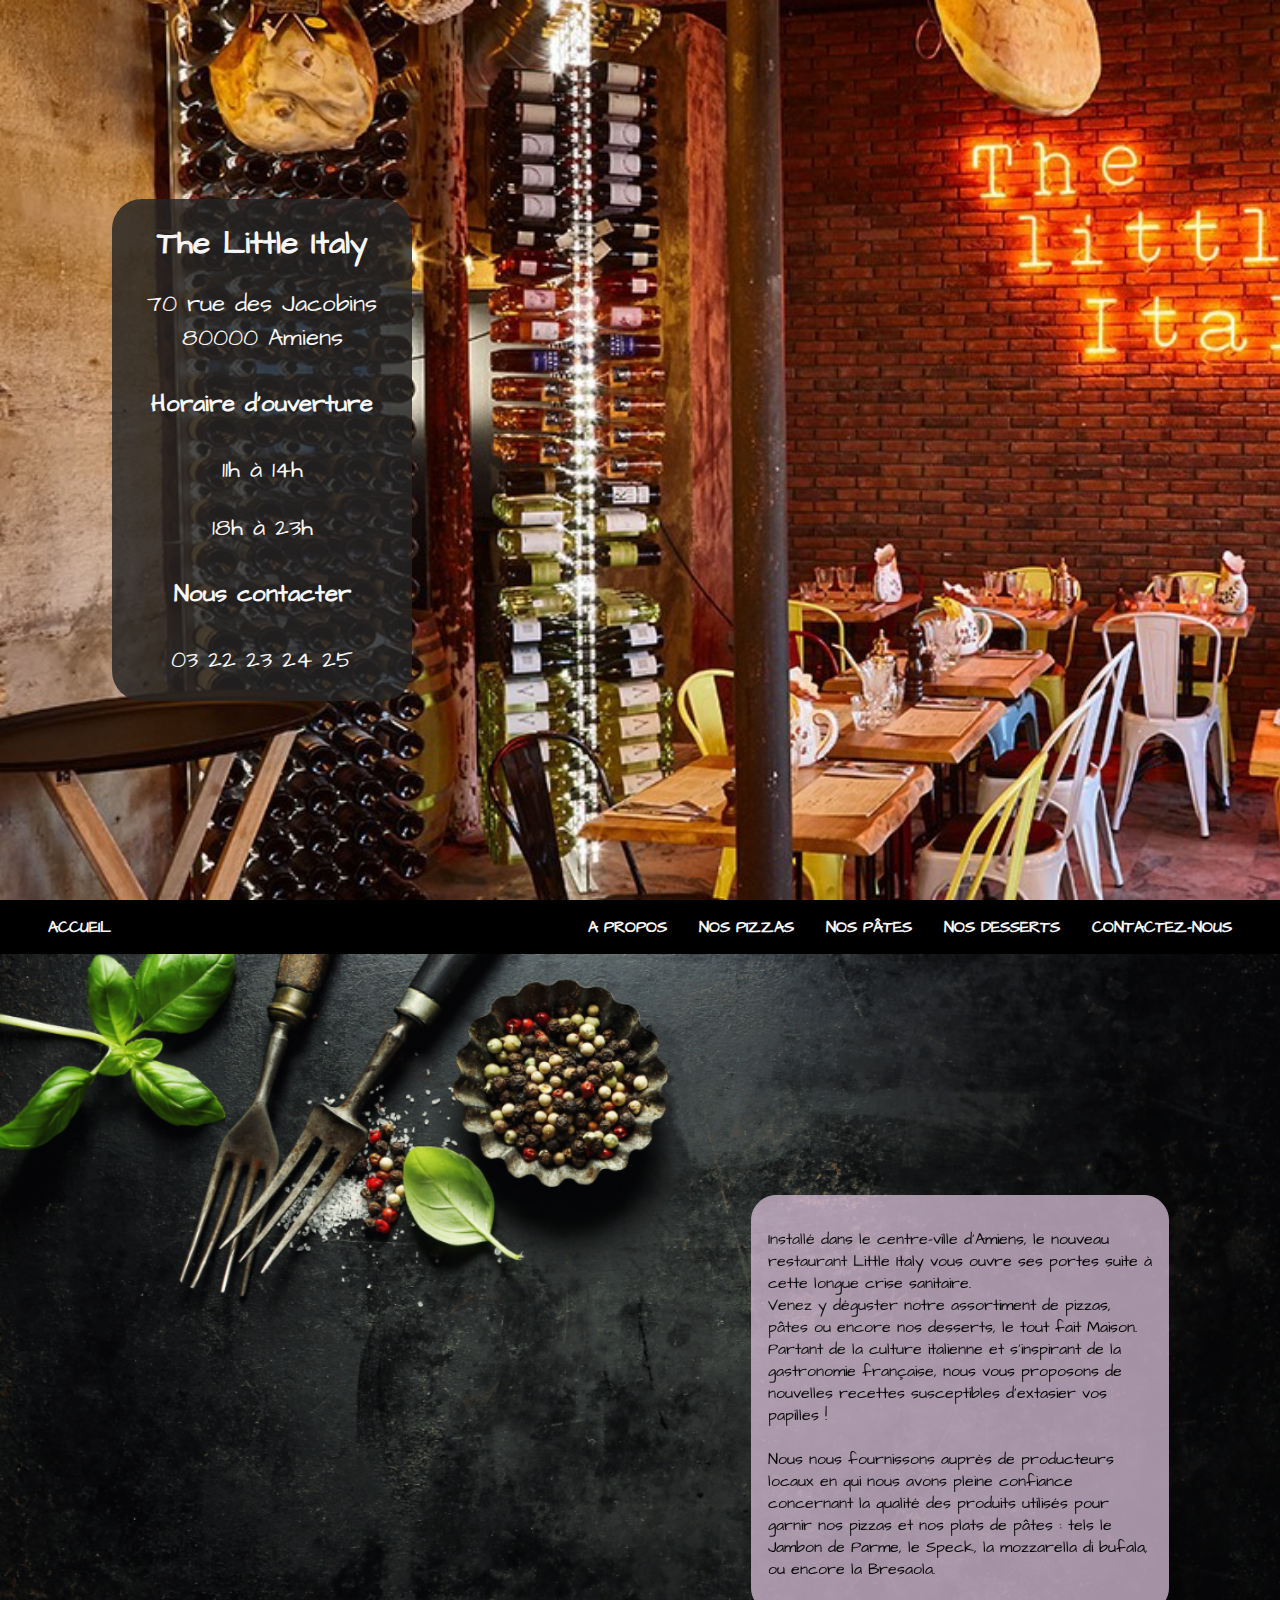
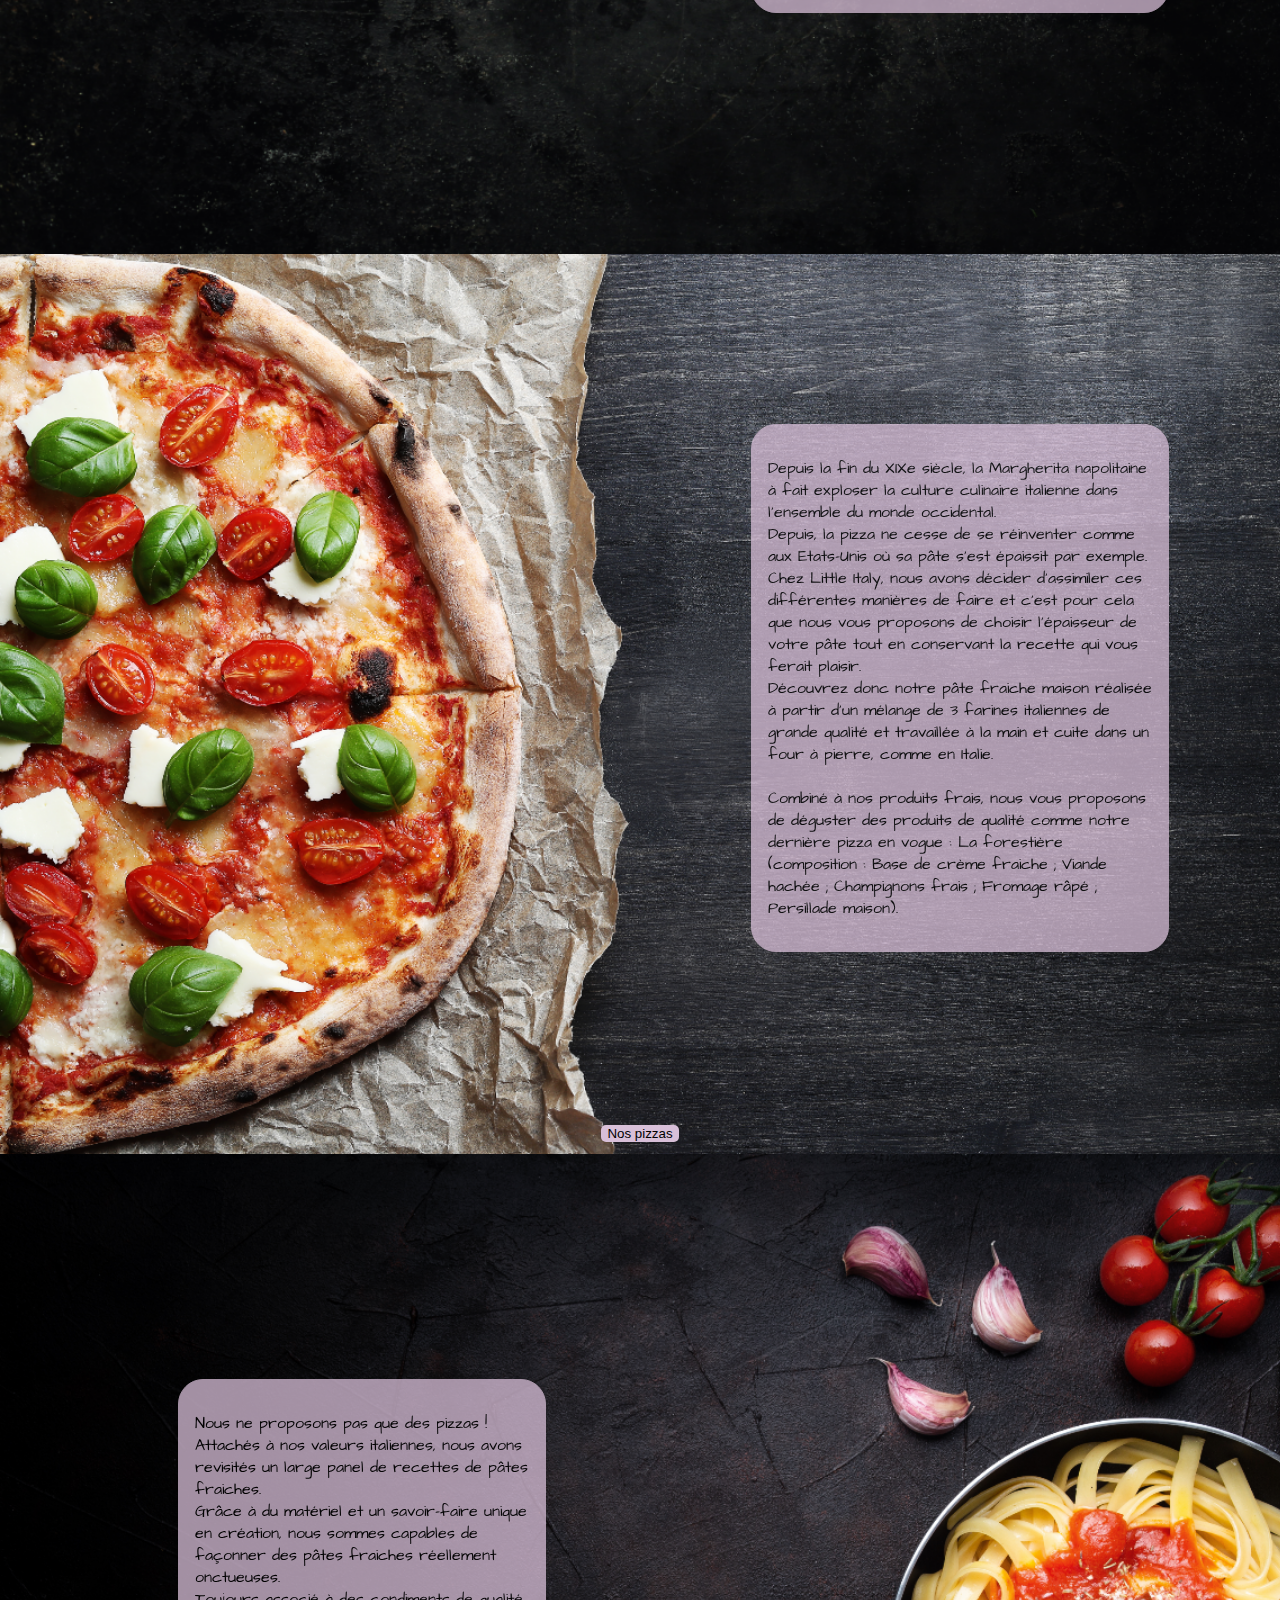
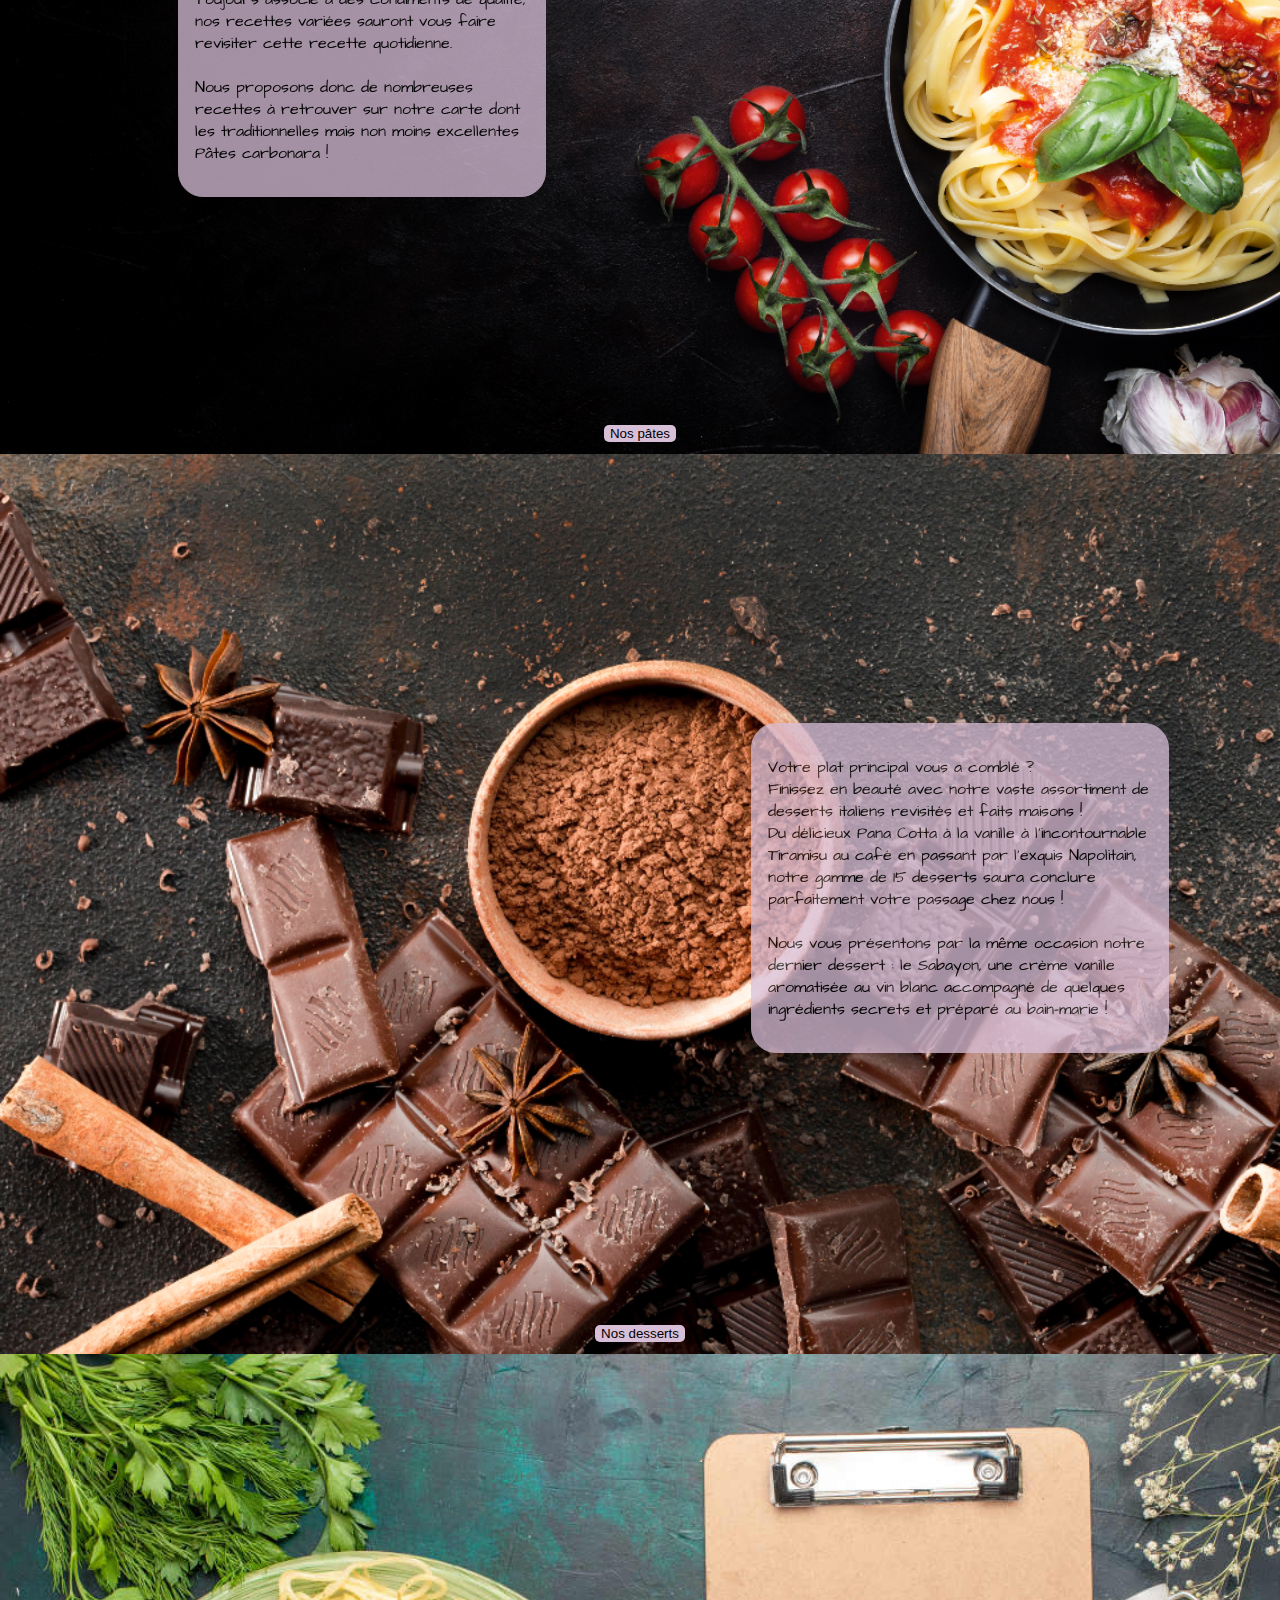
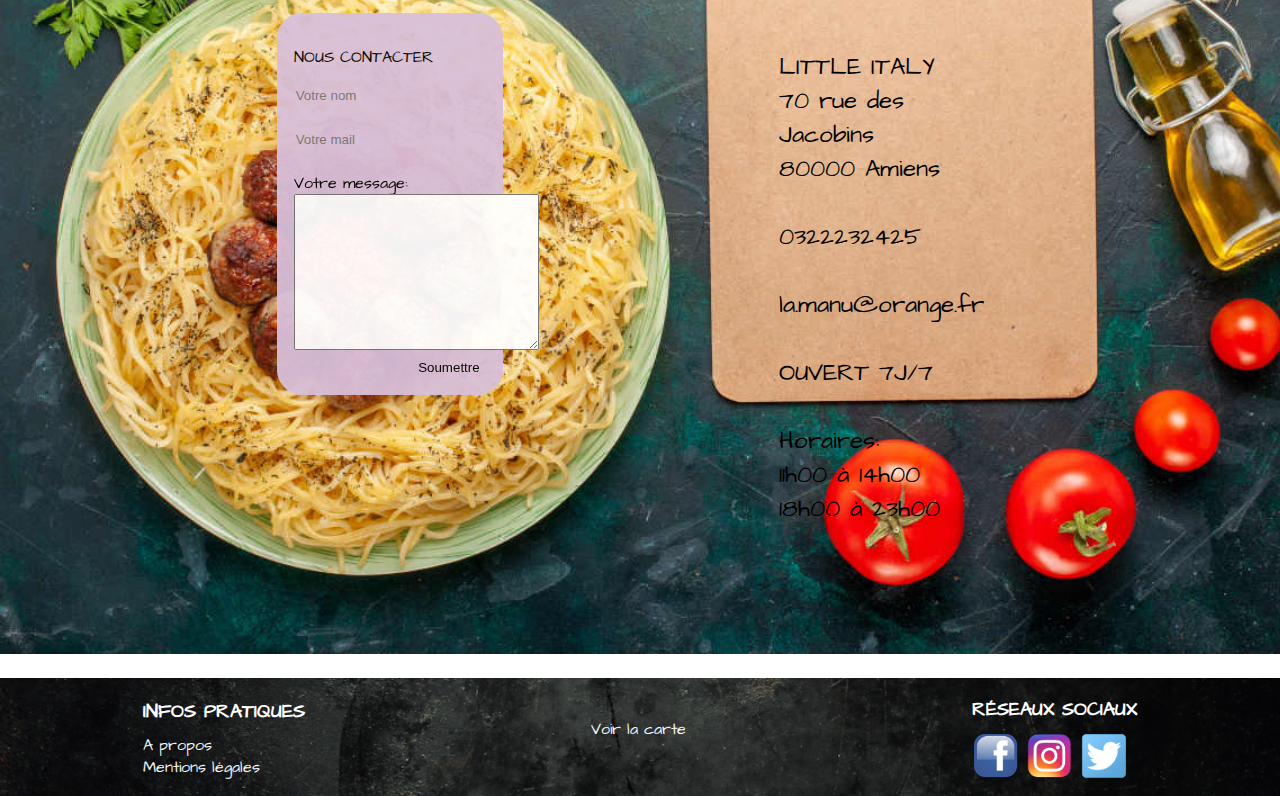
==== commit 9f4378c0: "presque final" ====
--- a/index.html
+++ b/index.html
@@ -217,7 +217,7 @@
                 <input type="text" placeholder="Votre nom"><br><br>
                 <input type="text" placeholder="Votre mail"><br><br>
                 <label for="message">Votre message:</label> <br>
-                <textarea name="message" id="message" cols="30" rows="10"></textarea>
+                <textarea name="message" id="message" cols="28" rows="10"></textarea>
                 <div id="button"><button>Soumettre</button></div>
             </div>
             <div class="nothing">
--- a/assets/css/style.css
+++ b/assets/css/style.css
@@ -124,7 +124,15 @@
     align-items: center;
 }
 
-#propos,
+#propos{
+    height: 100vh;
+    background-size: cover;
+    display: flex;
+    justify-content: center;
+    align-items: center;
+}
+
+
 #pizzas,
 #pates,
 #desserts {
@@ -180,7 +188,6 @@
     height: 100vh;
     background-size: cover;
     display: flex;
-    justify-content: center;
     align-items: center;
 }
 
@@ -286,4 +293,10 @@
     text-align: center;
 }
 
-/* Fin coolapse */+/* Fin coolapse */
+
+button{
+    background-color: thistle;
+    border: none;
+    border-radius: 5px;
+}
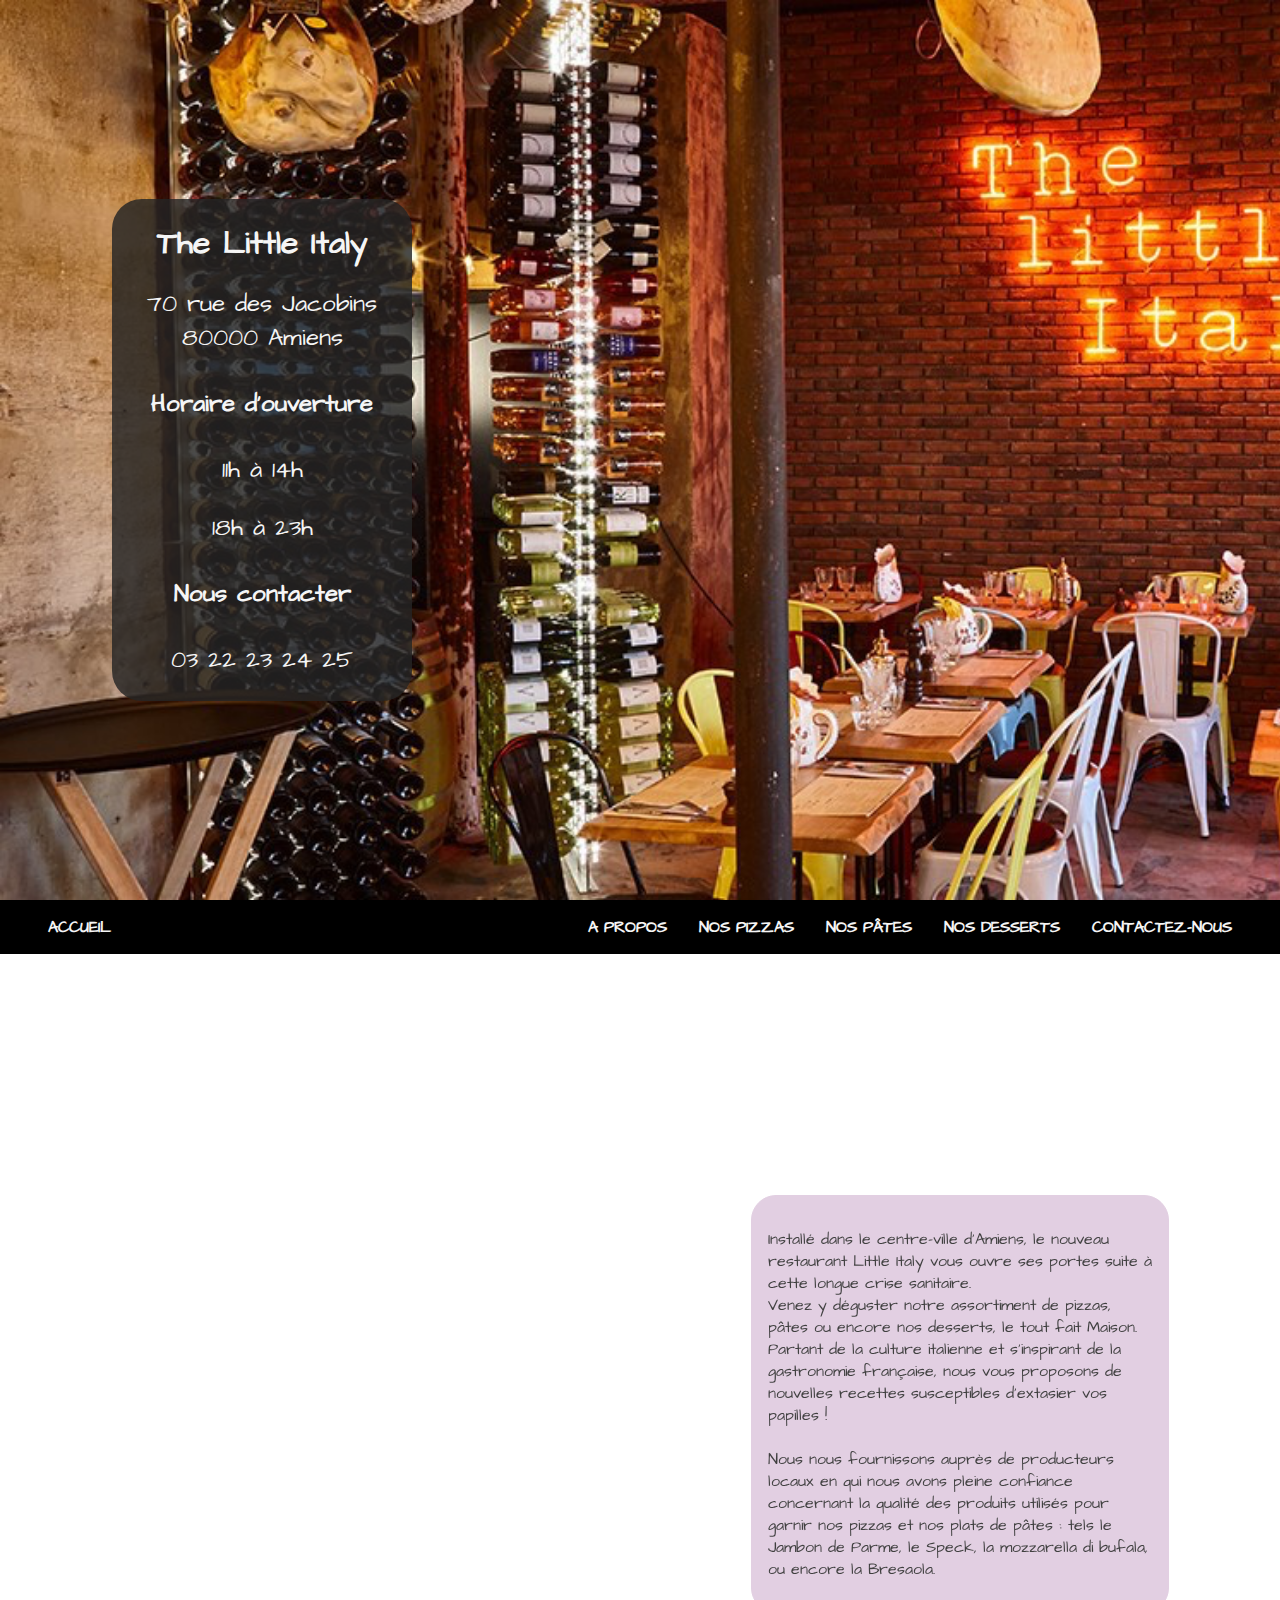
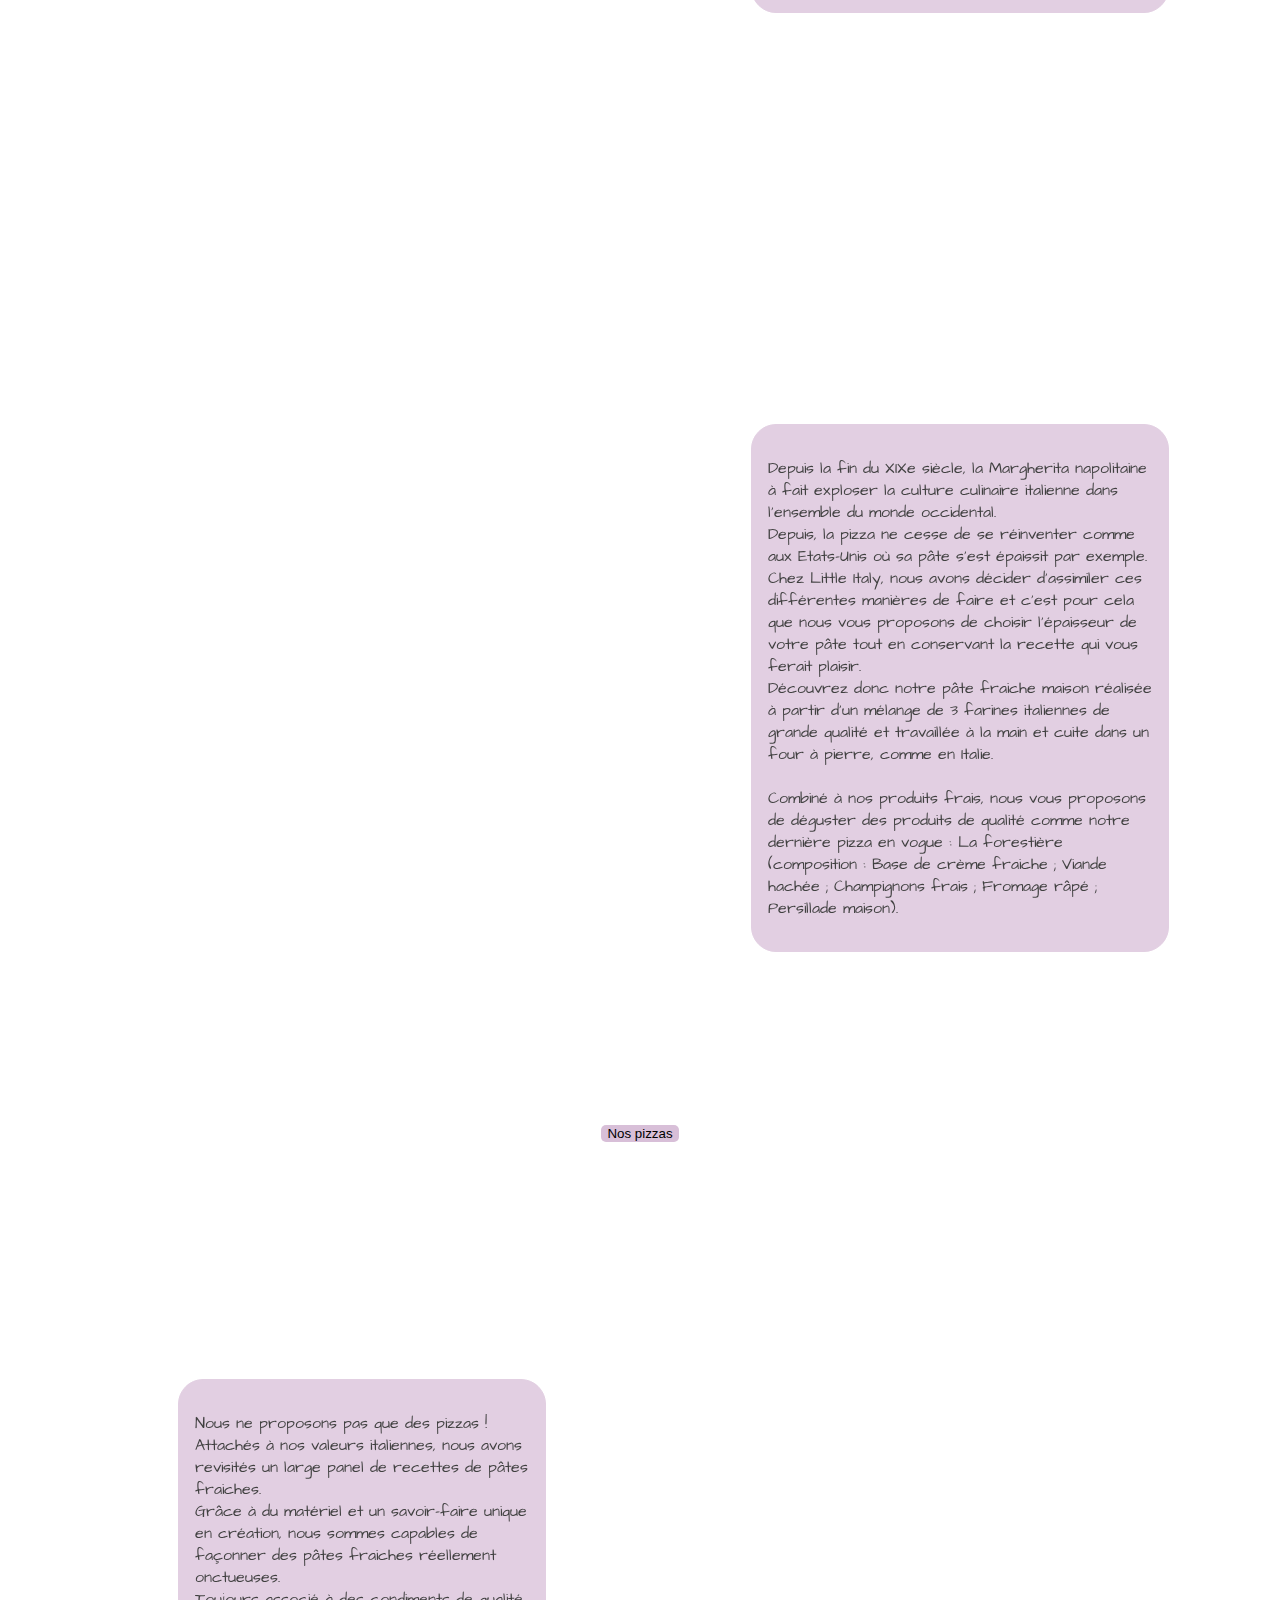
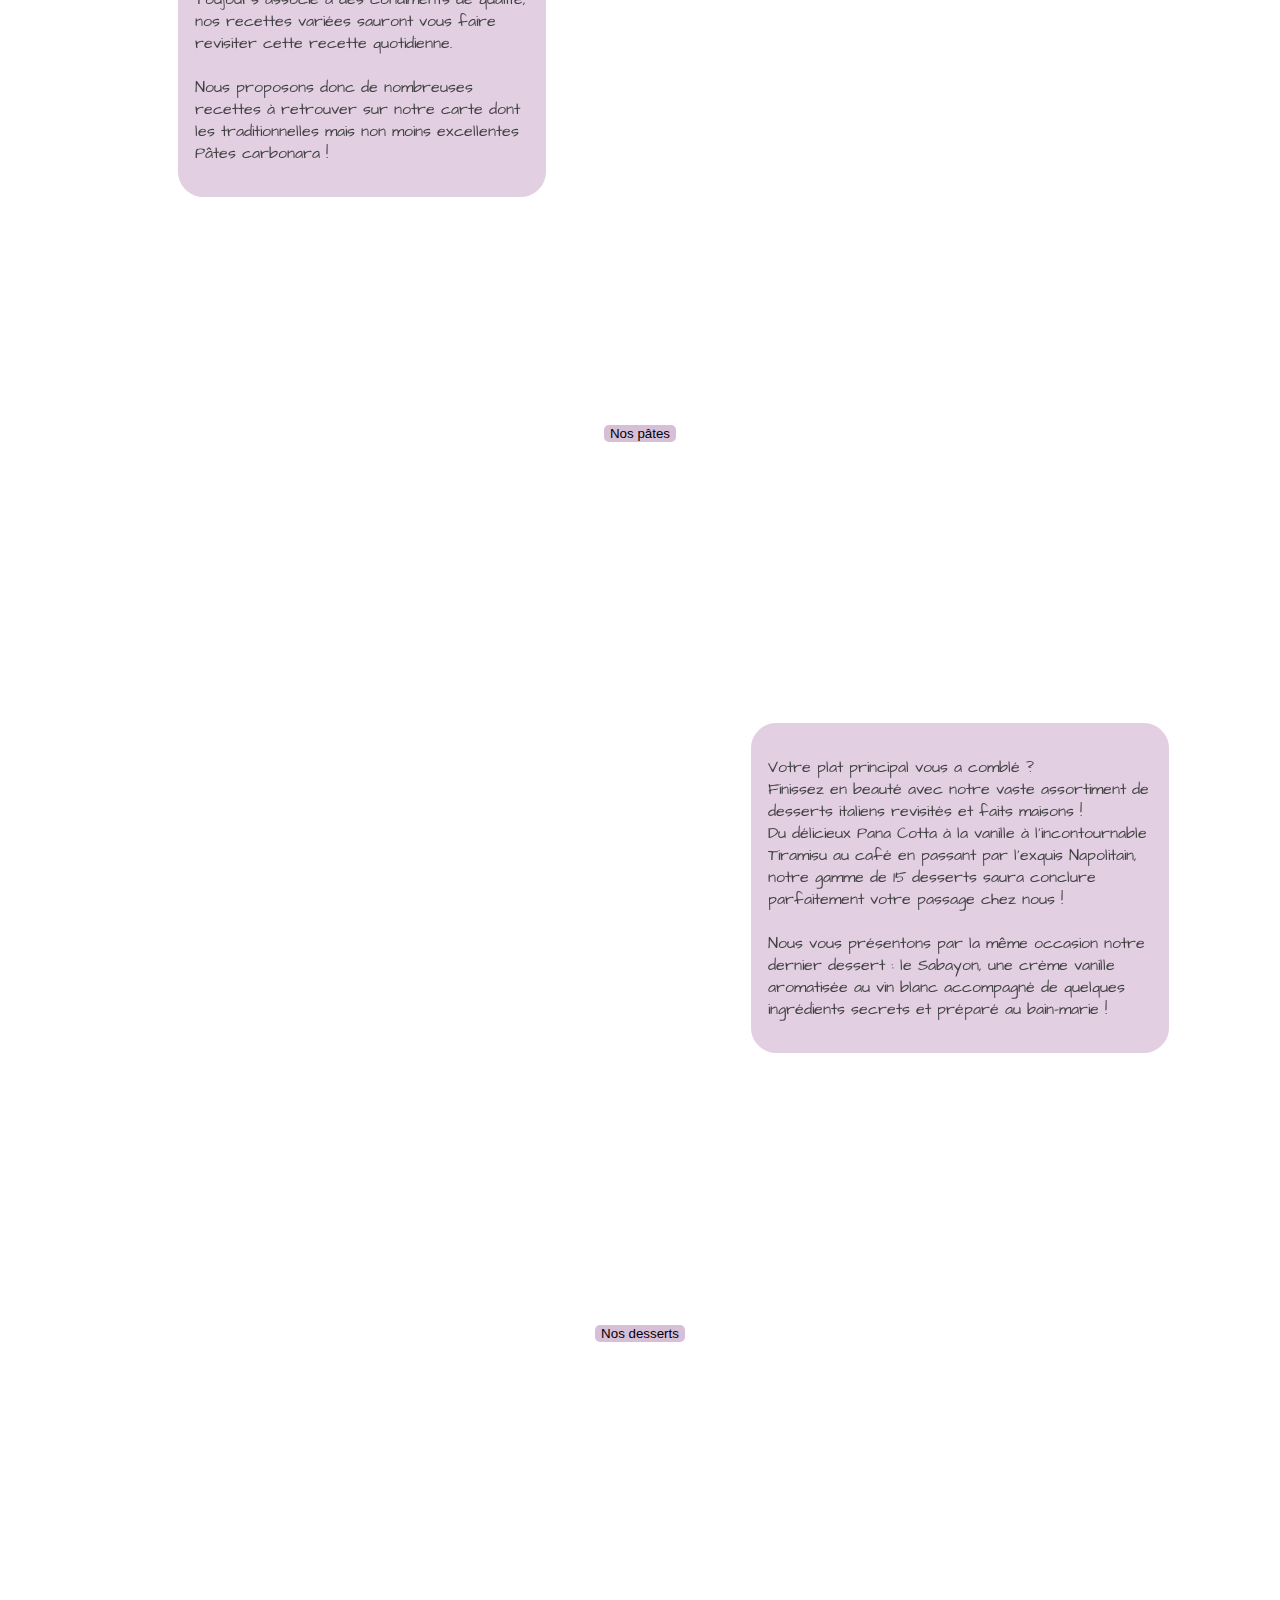
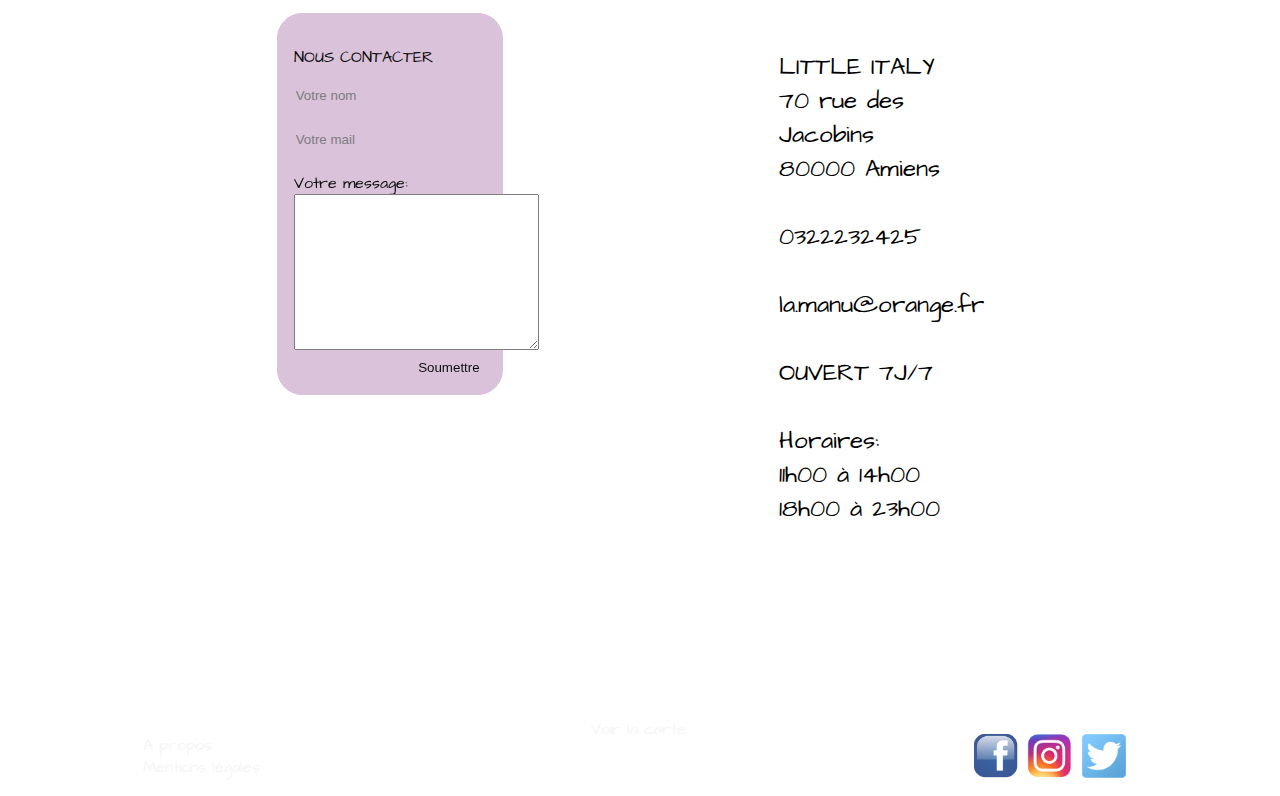
==== commit 7f827cdb: "maj liens" ====
--- a/index.html
+++ b/index.html
@@ -5,10 +5,10 @@
     <meta charset="UTF-8">
     <meta http-equiv="X-UA-Compatible" content="IE=edge">
     <meta name="viewport" content="width=device-width, initial-scale=1.0">
-    <link rel="stylesheet" href="/assets/css/style.css">
+    <link rel="stylesheet" href="assets/css/style.css">
     <link rel="preconnect" href="https://fonts.gstatic.com">
     <link href="https://fonts.googleapis.com/css2?family=Architects+Daughter&display=swap" rel="stylesheet">
-    <script type="text/javascript" src="/assets/js/collapse.js"></script>
+    <script type="text/javascript" src="assets/js/collapse.js"></script>
     <title>Little Italy amiens restaurant italien</title>
 </head>
 
@@ -108,11 +108,11 @@
                     <div class="test"></div>
                     <div id="root"></div>
 
-                    <button class="btn btn-primary btn__first" data-toggle="collapse" data-target=".collapse.first"
+                    <button class="btn btn-primary btn__first" data-toggle="collapse" data-target=".collapse.first.pizzas"
                         data-text="Collapse">
                         Nos pizzas
                     </button>
-                    <div class="block collapse first">
+                    <div class="block collapse first pizzas">
                         <div class="block__content">
                             Margarita : tomate, mozzarela, olives, 7,50 <br>
                             Reine : tomate, jambon, fromage, 8,50 <br>
@@ -148,11 +148,11 @@
                     <div class="test"></div>
                     <div id="root"></div>
 
-                    <button class="btn btn-primary btn__first" data-toggle="collapse" data-target=".collapse.first"
+                    <button class="btn btn-primary btn__first" data-toggle="collapse" data-target=".collapse.first.pates"
                         data-text="Collapse">
                         Nos pâtes
                     </button>
-                    <div class="block collapse first">
+                    <div class="block collapse first pates">
                         <div class="block__content">
                     Carbonara 7,50<br>
                     Crème fraiche, lardons, parmesan<br>
@@ -191,11 +191,11 @@
                     <div class="test"></div>
                     <div id="root"></div>
 
-                    <button class="btn btn-primary btn__first" data-toggle="collapse" data-target=".collapse.first"
+                    <button class="btn btn-primary btn__first" data-toggle="collapse" data-target=".collapse.first.desserts"
                         data-text="Collapse">
                         Nos desserts
                     </button>
-                    <div class="block collapse first">
+                    <div class="block collapse first desserts">
                         <div class="block__content">
                             Glace 1 boule 2,00 <br>
                             Dame blanche 8,00 <br>
--- a/assets/css/style.css
+++ b/assets/css/style.css
@@ -166,24 +166,24 @@
 
 /* Main-Parts */
 #propos {
-    background-image: url(/assets/img/propos.png);
+    background-image: url(assets/img/propos.png);
 }
 
 #pizzas {
-    background-image: url(/assets/img/pizzas.png);
+    background-image: url(assets/img/pizzas.png);
 }
 
 #pates {
-    background-image: url(/assets/img/pates.png);
+    background-image: url(assets/img/pates.png);
 }
 
 #desserts {
-    background-image: url(/assets/img/dessertweb.png);
+    background-image: url(assets/img/dessertweb.png);
 }
 
 /* Main-Contact */
 #contact {
-    background-image: url(/assets/img/contact.jpg);
+    background-image: url(assets/img/contact.jpg);
     justify-content: space-evenly;
     height: 100vh;
     background-size: cover;
@@ -215,7 +215,7 @@
 /* Footer */
 #footer {
     height: 50%;
-    background-image: url(/assets/img/footer.png);
+    background-image: url(assets/img/footer.png);
     background-size: cover;
     display: flex;
     color: white;
@@ -252,7 +252,7 @@
 /* Fin footer */
 /* Mentions légales */
 #mentions {
-    background: url(/assets/img/beton_noir.jpg);
+    background: url(assets/img/beton_noir.jpg);
     background-size: cover;
     font-family: Arial, Helvetica, sans-serif;
     color: whitesmoke;
@@ -275,11 +275,11 @@
 
 .block {
     margin-top: 10px;
-    background-image: url(/assets/img/fondcollapse.png);
+    background-image: url(assets/img/fondcollapse.png);
     background-size: cover;
     padding: 0;
     height: 250px;
-    background-image: url(/assets/img/fondcollapse.jpg);
+    background-image: url(assets/img/fondcollapse.jpg);
 
 }
 
